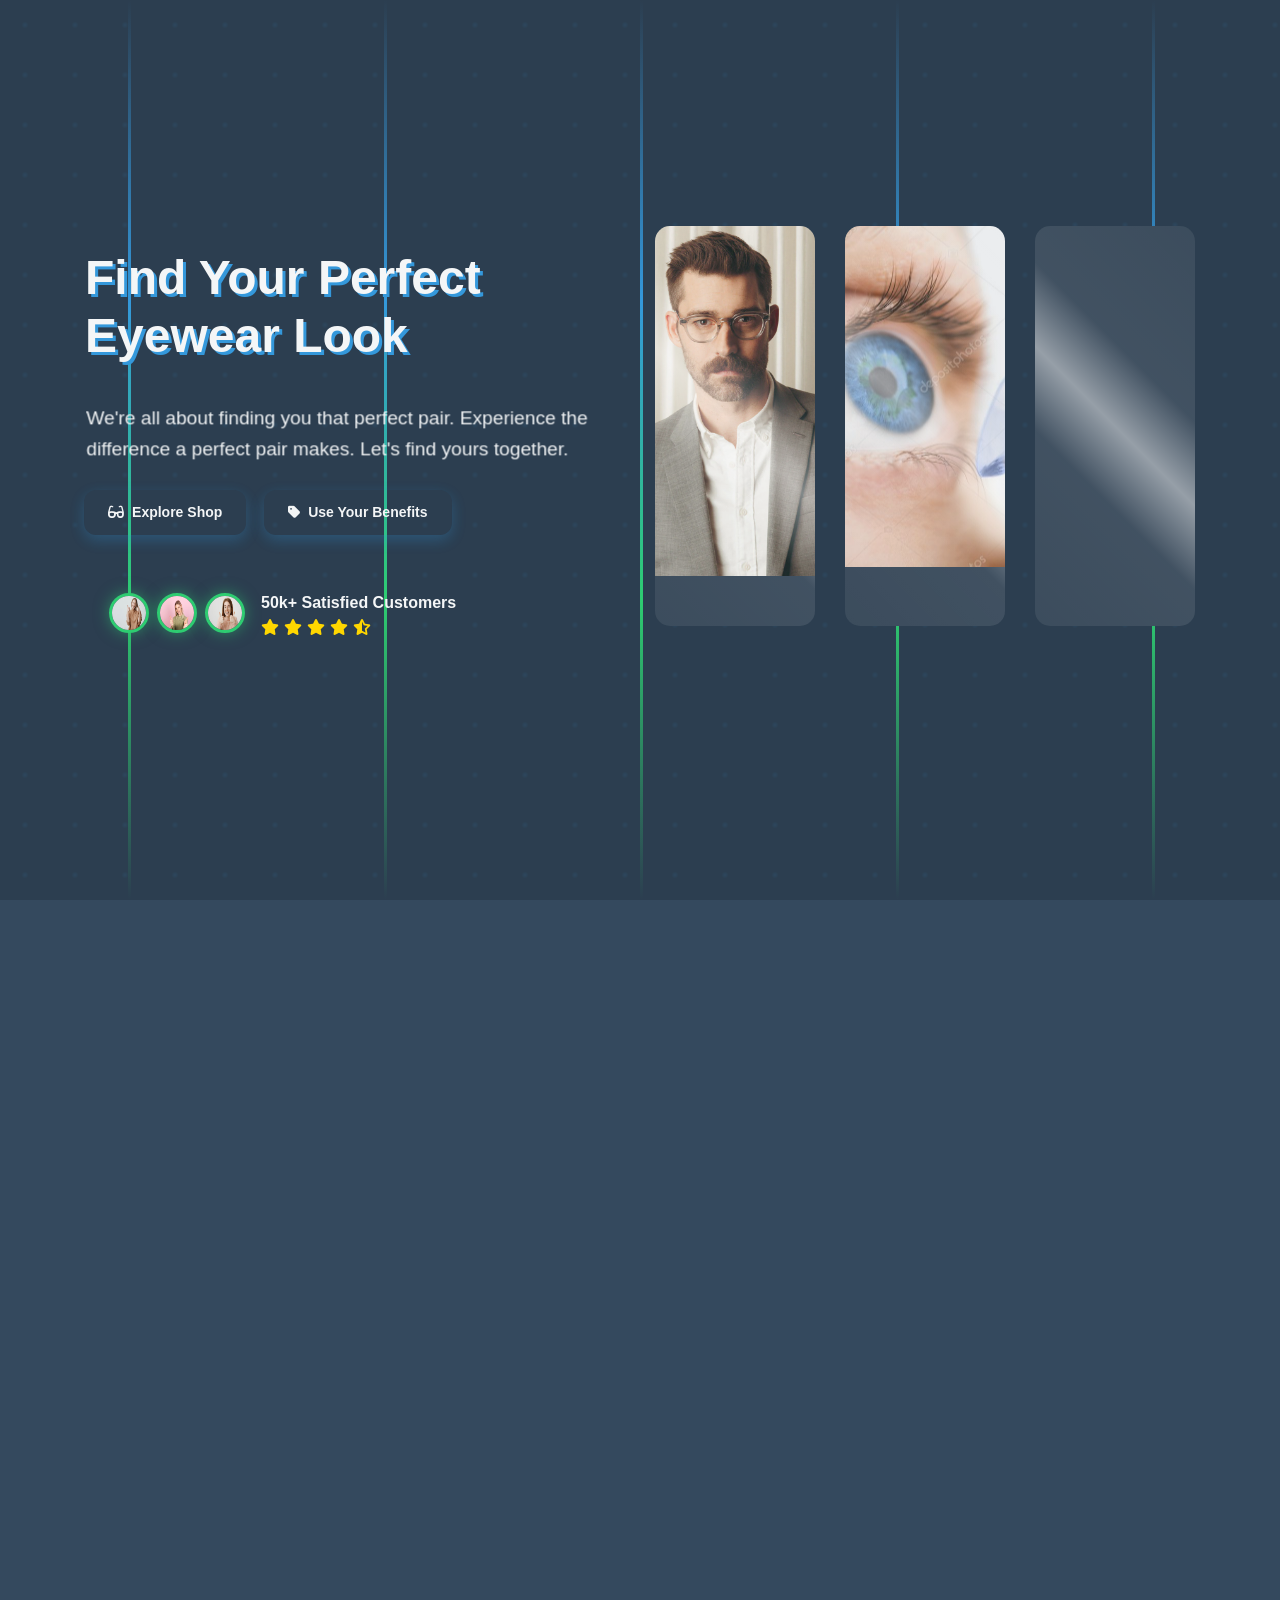
==== index.html @ 1eb746f5 "Final" ====
<!DOCTYPE html>
<html lang="en">

<head>
    <meta charset="UTF-8">
    <meta name="viewport" content="width=device-width, initial-scale=1.0">
    <title>EyeSonic</title>
    <link rel="shortcut icon" href="Images/logo2.png" type="image/x-icon">
    <link rel="stylesheet" href="https://cdn.jsdelivr.net/npm/bootstrap@5.3.3/dist/css/bootstrap.min.css">
    <link rel="stylesheet" href="https://cdnjs.cloudflare.com/ajax/libs/font-awesome/6.7.2/css/all.min.css">
    <link rel="stylesheet" href="https://cdn.jsdelivr.net/npm/bootstrap@4.6.2/dist/css/bootstrap.min.css">
    <link rel="stylesheet" href="https://cdn.jsdelivr.net/npm/locomotive-scroll@3.5.4/dist/locomotive-scroll.css">
    <link rel="stylesheet" href="css/style.css">
</head>

<body>
    <div id="main">

        </nav>
        <div class="modal fade" id="checkoutModal" tabindex="-1" aria-labelledby="checkoutModalLabel"
            aria-hidden="true">
            <div class="modal-dialog">
                <div class="modal-content">
                    <div class="modal-header">
                        <h5 class="modal-title" id="checkoutModalLabel"><span class="text-dark">Are you sure?</span></h5>
                        <button type="button" class="btn-close" data-bs-dismiss="modal" aria-label="Close"></button>
                    </div>
                    <div class="modal-body text-dark">
                        Do you really want to proceed with the checkout?
                    </div>
                    <div class="modal-footer row">
                        <div class="col-1"></div>
                        <button type="button" class="col-3 btn" style="background-color: Green;"
                            id="confirmCheckout">Yes</button>
                        <button type="button" class="col-3 btn" style="background-color: red;"
                            data-bs-dismiss="modal">No</button>
                        <div class="col-1"></div>
                    </div>
                </div>
            </div>
        </div>
        <section class="hero-section">
            <div class="dna-bg">
                <div class="dna-strand"></div>
                <div class="dna-strand"></div>
                <div class="dna-strand"></div>
                <div class="dna-strand"></div>
                <div class="dna-strand"></div>
            </div>

            <div class="container">
                <div class="row align-items-center">
                    <div class="col-lg-6 mb-5 mb-lg-0">
                        <div class="glitch-wrapper">
                            <h1 class="hero-title glitch-text">Find Your Perfect Eyewear Look</h1>
                        </div>
                        <p class="lead mb-4">We're all about finding you that perfect pair. Experience the
                            difference a
                            perfect
                            pair makes. Let's find yours together.</p>

                        <div class="d-flex gap-3 flex-wrap">
                            <a href="#dash">
                                <button class="btn btn-custom">
                                    <i class="fas fa-glasses me-2"></i>Explore Shop
                                </button>
                            </a>
                            <a href="#dash1">
                                <button class="btn btn-custom1">
                                    <i class="fas fa-tag me-2"></i>Use Your Benefits
                                </button>
                            </a>
                        </div>

                        <div class="ratings-box d-inline-flex align-items-center ">
                            <div class="me-3 d-flex">
                                <img src="Images/CUSTOMERS REVIEWs/portrait-fair-haired-beautiful-female-woman-with-broad-smile-thumbs-up_176420-14970.avif"
                                    alt="User" class="rounded-circle me-2 ">
                                <img src="Images/CUSTOMERS REVIEWs/pretty-european-woman-casual-sweater-pink-wall_343596-5835.avif"
                                    alt="User" class="rounded-circle me-2 ">
                                <img src="Images/CUSTOMERS REVIEWs/satisfied-cute-redhead-girl-thumbs-up-approval-like-idea_176420-19224.avif"
                                    alt="User" class="rounded-circle ">
                            </div>
                            <div>
                                <div class="fw-bold mb-1 ">50k+ Satisfied Customers</div>
                                <div class="stars">
                                    <i class="fas fa-star"></i>
                                    <i class="fas fa-star"></i>
                                    <i class="fas fa-star"></i>
                                    <i class="fas fa-star"></i>
                                    <i class="fas fa-star-half-alt"></i>
                                </div>
                            </div>
                        </div>
                    </div>
                    <div class="col-lg-6">
                        <div class="row g-4 justify-content-center">
                            <div class="col-4">
                                <div class="product-card1">
                                    <div class="product-img-wrapper1">
                                        <a href="#dash"><img src="Images/lemtosh-model-pos-1_856x.webp"
                                                alt="Frames"></a>
                                    </div>
                                    <h5 class="text-center py-3 mb-0">FRAMES</h5>
                                </div>
                            </div>

                            <div class="col-4">
                                <div class="product-card1">
                                    <div class="product-img-wrapper1">
                                        <a href="#dash"><img src="Images/LANDING PAGE IMAGES/Image2.jpg"
                                                alt="Lenses"></a>
                                    </div>
                                    <h5 class="text-center py-3 mb-0">CONTACT LENSES</h5>
                                </div>
                            </div>

                            <div class="col-4">
                                <div class="product-card1">
                                    <div class="product-img-wrapper1">
                                        <a href="#dash"><img
                                                src="https://encrypted-tbn0.gstatic.com/Images?q=tbn:ANd9GcQR3dh6HNjRQjs0VPa2V-cBnDp1Fv6EGOSCRUqUsdNX2IdSUh7PROQS_B7lxbO5gcPSybE&usqp=CAU"
                                                alt="More Glasses"></a>
                                    </div>
                                    <h5 class="text-center py-3 mb-0">SUNGLASSES</h5>
                                </div>
                            </div>
                        </div>
                    </div>

                </div>
            </div>
    </div>
    <div class="bottom-box" id="btbox">
        <span>This product has been added to<br> your cart successfully.
            <a href="#hero" id="gtcart">Cart</a></span>
        <button class="close-btn" id="crosbtn">&times;</button>
    </div>
    <div class="bottom-box" id="lbtbox">
        <span>This product has been added to your<br> wishlist successfully.
            <a href="#hero" id="gtlist">List</a></span>
        <button class="close-btn" id="crossbtn">&times;</button>
    </div>
    <div class="green-box" id="gbtbox">
        <span>Proceeding with checkout...</span>
        <button class="close-btn" id="crosssbtn">&times;</button>
    </div>
    </section>
    <section class="brand-cards" id="dash">
        <div class="container text-center">
            <h2>More Glasses</h2>
            <div class="row mt-4">
                <div class="col-12 col-sm-6 col-md-4 mb-4">
                    <p class="framdesc-hover text-uppercase text-light">A frame is a supporting structure that holds
                        or encloses an object, often enhancing its stability and appearance.</p>
                    <div class="product-card h-100 card-effect" id="Frames">
                        <div class="product-image-container">
                            <img src="Images/Bogle_2A.webp" alt="Brand 1"
                                class="product-card-img-top productnumber1">
                        </div>
                        <div class="product-card-body">
                            <h5 class="product-card-title">Frames</h5>
                            <p id="Frame" class="product-btn">More</p>
                        </div>
                    </div>
                </div>
                <div class="col-12 col-sm-6 col-md-4 mb-4">
                    <p class="lensdesc-hover text-uppercase text-light">A contact lens frame refers to the curved
                        design that supports and shapes the lens, ensuring a comfortable fit on the eye.</p>
                    <div class="product-card h-100 card-effect" id="Lenses">
                        <div class="product-image-container">
                            <img src="Images/MORE GLASSES/contact-lens.jpg" alt="Brand 2"
                                class="product-card-img-top productnumber2">
                        </div>
                        <div class="product-card-body">
                            <h5 class="product-card-title">Contact Lenses</h5>
                            <p id="Lense" class="product-btn">More</p>
                        </div>
                    </div>
                </div>
                <div class="col-12 col-sm-6 col-md-4 mb-4">
                    <p class="glassdesc-hover text-uppercase text-light">A sunglasses frame holds tinted lenses,
                        offering protection from sunlight while ensuring comfort and style.</p>
                    <div class="product-card h-100 card-effect" id="Glasses">
                        <div class="product-image-container">
                            <img src="Images/MORE GLASSES/SUNGLASSES.jpg" alt="Brand 3"
                                class="product-card-img-top  productnumber3">
                        </div>
                        <div class="product-card-body">
                            <h5 class="product-card-title">Sunglasses</h5>
                            <p id="Glass" class="product-btn">More</p>
                        </div>
                    </div>
                </div>
            </div>
            <div class="container-fluid">
                <div class="Glasses-Container bg-body-secondary card p-4 brandsinfo" id="brandsinfo">
                    <div class="container text-center">
                        <h2>Explore Our Brands</h2>
                        <div class="row mt-4">
                            <div class="col-12 col-sm-3 col-md-3 mb-4">
                                <div class="card h-100 card-effect">
                                    <div class="image-container">
                                        <img src="Images/Brand-Logos/moscot.gif" alt="Brand 1" class="card-img-top">
                                    </div>
                                    <div class="card-body">
                                        <h5 class="card-title">MOSCOT</h5>
                                        <p class="card-text">Stylish and durable eyewear for every occasion.</p>
                                        <p class="btn btn-primary" id="Moscot-brand">More Info</p>
                                    </div>
                                </div>
                            </div>
                            <div class="col-12 col-sm-3 col-md-3 mb-4">
                                <div class="card h-100 card-effect">
                                    <div class="image-container">
                                        <img src="Images/Brand-Logos/bartonp_1.gif" alt="Brand 2"
                                            class="card-img-top">
                                    </div>
                                    <div class="card-body">
                                        <h5 class="card-title">Barton Perreira</h5>
                                        <p class="card-text">Experience unmatched comfort and elegance.</p>
                                        <p class="btn btn-primary" id="Barton-brand">More Info</p>
                                    </div>
                                </div>
                            </div>
                            <div class="col-12 col-sm-3 col-md-3 mb-4">
                                <div class="card h-100 card-effect">
                                    <div class="image-container">
                                        <img src="Images/Brand-Logos/jacques.gif" alt="Brand 3" class="card-img-top">
                                    </div>
                                    <div class="card-body">
                                        <h5 class="card-title">Jacques Marie Mage</h5>
                                        <p class="card-text">Sophisticated designs for the modern individual.</p>
                                        <p class="btn btn-primary" id="Jacques-brand">More Info</p>
                                    </div>
                                </div>
                            </div>
                            <div class="col-12 col-sm-3 col-md-3 mb-4">
                                <div class="card h-100 card-effect">
                                    <div class="image-container">
                                        <img src="Images/Brand-Logos/ray-ban-logo-2.gif" alt="Brand 4"
                                            class="card-img-top">
                                    </div>
                                    <div class="card-body">
                                        <h5 class="card-title">RAY BAN</h5>
                                        <p class="card-text">A premium brand for ultimate style.</p>
                                        <p class="btn btn-primary" id="RAY-brand">More Info</p>
                                    </div>
                                </div>
                            </div>
                        </div>
                    </div>
                </div>
                <div class="Glasses-Container card p-4 brandsinfo backgroud-changer" id="brandsinfo1">
                    <div class="container text-center">
                        <h2>Explore Our Brands</h2>
                        <div class="row mt-4">
                            <div class="col-12 col-sm-3 col-md-3 mb-4">
                                <div class="card h-100 card-effect">
                                    <div class="image-container">
                                        <img src="Images/Brand-Logos/menicon.gif" alt="Brand 1" class="card-img-top">
                                    </div>
                                    <div class="card-body">
                                        <h5 class="card-title">Menicon</h5>
                                        <p class="card-text">Menicon is the only manufacturer in the world that is
                                            dedicated to all areas of contact lenses-related business</p>
                                        <p class="btn btn-primary" id="Menicon-brand">More Info</p>
                                    </div>
                                </div>
                            </div>
                            <div class="col-12 col-sm-3 col-md-3 mb-4">
                                <div class="card h-100 card-effect">
                                    <div class="image-container">
                                        <img src="Images/Brand-Logos/freshlook.gif" alt="Brand 2"
                                            class="card-img-top">
                                    </div>
                                    <div class="card-body">
                                        <h5 class="card-title">FreshLook</h5>
                                        <p class="card-text">FreshLook One-Day colored contact lenses by Alcon</p>
                                        <p class="btn btn-primary" id="FreshLook-brand">More
                                            Info</p>
                                    </div>
                                </div>
                            </div>
                            <div class="col-12 col-sm-3 col-md-3 mb-4">
                                <div class="card h-100 card-effect">
                                    <div class="image-container">
                                        <img src="Images/Brand-Logos/bellalens.gif" alt="Brand 3"
                                            class="card-img-top">
                                    </div>
                                    <div class="card-body">
                                        <h5 class="card-title">BellaLens</h5>
                                        <p class="card-text">From regular and thin Lens Signature lenses to our top
                                            line of Premium Glass lenses by BellaLens®</p>
                                        <p class="btn btn-primary" id="Persol-brand">More Info</p>
                                    </div>
                                </div>
                            </div>
                            <div class="col-12 col-sm-3 col-md-3 mb-4">
                                <div class="card h-100 card-effect">
                                    <div class="image-container">
                                        <img src="Images/Brand-Logos/acuvue.gif" alt="Brand 4" class="card-img-top">
                                    </div>
                                    <div class="card-body">
                                        <h5 class="card-title">ACUVUE</h5>
                                        <p class="card-text">Designed to help with today's digitally intense
                                            lifestyle</p>
                                        <p class="btn btn-primary" id="ACUVUE-brand">More Info</p>
                                    </div>
                                </div>
                            </div>
                        </div>
                    </div>
                </div>
            </div>
    </section>
    <hr>

    <div class="modal fade" id="eyeModal" tabindex="-1" aria-labelledby="eyeModalLabel" aria-hidden="true">
        <div class="modal-dialog">
            <div class="modal-content">
                <form>
                    <div>
                        <label for="leftEyeSelect" class="form-label" style="color: black;">Left Eye</label>
                        <p style="color: black;">Please select Number for your left eye</p>
                        <select class="form-select" id="leftEyeSelect" aria-label="Select Left Eye Option">
                            <option selected>Select an option...</option>
                            <option value="1">0.00 Plain (Eye)</option>
                            <option value="2">-0.50</option>
                            <option value="3">-0.75</option>
                            <option value="4">-1.00</option>
                            <option value="5">-1.25</option>
                            <option value="6">-1.50</option>
                            <option value="7">-1.75</option>
                            <option value="8">-2.00</option>
                            <option value="9">-2.25</option>
                            <option value="10">-2.50</option>
                            <option value="11">-2.75</option>
                            <option value="12">-3.00</option>
                            <option value="13">-3.25</option>
                            <option value="14">-3.50</option>
                            <option value="15">-3.75</option>
                            <option value="16">-4.00</option>
                            <option value="17">-4.25</option>
                            <option value="18">-4.50</option>
                            <option value="19">-4.75</option>
                            <option value="20">-5.00</option>
                            <option value="21">-5.25</option>
                            <option value="22">-5.50</option>
                            <option value="23">-5.75</option>
                            <option value="24">-6.00</option>
                            <option value="25">-6.50</option>
                            <option value="26">-7.00</option>
                            <option value="27">-7.50</option>
                            <option value="28">-8.00</option>
                        </select>
                    </div>
                    <div>
                        <label for="rightEyeSelect" class="form-label" style="color: black;">Right Eye</label>
                        <p style="color: black;">Please select Number for your right eye</p>
                        <select class="form-select" id="rightEyeSelect" aria-label="Select Right Eye Option">
                            <option selected>Select an option</option>
                            <option value="1">Option 1</option>
                            <option value="2">Option 2</option>
                            <option value="3">Option 3</option>
                        </select>
                    </div>
                </form>
                <button type="button" class="btn btn-secondary" data-bs-dismiss="modal">SAVE</button>
            </div>
        </div>
    </div>
    <!-- ABOUT SECTION -->
    <section id="about-section" class="about-container">
        <div class="hero-section">
            <div class="scanning-effect"></div>
            <div class="background-elements">
                <svg class="floating-element" style="top: 20%; left: 80%;" width="20" height="20">
                    <circle cx="10" cy="10" r="10" fill="#3498db" />
                </svg>
                <svg class="floating-element" style="top: 60%; left: 20%;" width="30" height="30">
                    <rect width="30" height="30" fill="#2ecc71" />
                </svg>
                <svg class="floating-element" style="top: 40%; left: 50%;" width="25" height="25">
                    <polygon points="12.5,0 25,25 0,25" fill="#e74c3c" />
                </svg>
            </div>
            <div class="content-wrapper">
                <h1 class="heading-animated">Eyeonic</h1>
                <div class="main-content">
                    <p>At <span class="emphasized-text">Eyeonic</span>, we're revolutionizing vision care with
                        AI-driven diagnostics and personalized treatments. Experience clarity like never before,
                        tailored to your unique visual needs.</p>
                    <br>
                    <p>Join thousands who've unlocked their visual potential with our team of experts, combining
                        neuroscience and cutting-edge technology to enhance your sight for peak performance.</p>
                </div>
            </div>
            <div class="animated-eye">
                <div class="eye-inner">
                    <div class="eye-center"></div>
                </div>
            </div>
        </div>
    </section>
    <!-- CONTACT PAGE -->
    <section id="contact-section">
        <h1 class="section-header text-uppercase">Contact Us</h1>
        <div class="row form-and-map">
            <div class="col-md-6">
                <div class="custom-modal" id="customValidationModal" style="display: none;">
                    <div class="custom-modal-dialog">
                        <div class="custom-modal-content">
                            <div class="custom-modal-header">
                                <h5 class="custom-modal-title">Validation Message</h5>
                                <button type="button" class="custom-btn-close" aria-label="Close"
                                    onclick="closeCustomModal()">&times;</button>
                            </div>
                            <div class="custom-modal-body">
                                <p id="customModalMessage"></p>
                            </div>
                            <div class="custom-modal-footer">
                                <button type="button" class="custom-btn custom-btn-secondary"
                                    onclick="closeCustomModal()">Close</button>
                            </div>
                        </div>
                    </div>
                </div>

                <form action="#" class="support-form" id="supportForm">
                    <h1 class="form-title h4">FILL THIS</h1>
                    <p class="form-description">Contact Us by fill this form</p>
                    <input type="text" class="form-control mb-3" placeholder="Your Name" id="name">
                    <input type="email" class="form-control mb-3" placeholder="Your Email" id="email">
                    <input type="text" class="form-control mb-3" placeholder="Your Contact" id="contact">
                    <textarea class="form-control mb-3" cols="30" rows="5" placeholder="Your message..."
                        id="message"></textarea>
                    <input type="submit" class="btn btn-primary w-100" value="Send Message">
                </form>
            </div>
            <div class="col-md-6 map-wrapper">
                <div class="map-content">
                    <iframe
                        src="https://www.google.com/maps/embed?pb=!1m18!1m12!1m3!1d3619.6619847566217!2d67.03839717586814!3d24.87539164465899!2m3!1f0!2f0!3f0!3m2!1i1024!2i768!4f13.1!3m3!1m2!1s0x3eb33e5e736977c1%3A0x70ed36c8a6891d3a!2sMazar-e-Quaid-e-Azam!5e0!3m2!1sen!2set!4v1735989294773!5m2!1sen!2set"
                        width="100%" height="370" style="border:0;" allowfullscreen="" loading="lazy"
                        referrerpolicy="no-referrer-when-downgrade"></iframe>
                </div>
            </div>
        </div>
        <div class="row contact-info mt-4 justify-content-center">
            <div class="col-md-3 flip-card">
                <div class="flip-card-inner">
                    <div class="flip-card-front">
                        <i class="fa-solid fa-location-dot info-icon"></i>
                        <h1 class="info-title">Location</h1>
                    </div>
                    <div class="flip-card-back">
                        <p class="info-detail">5.877577, 63.514645
                            Arabian Sea</p>
                    </div>
                </div>
            </div>
            <div class="col-md-3 flip-card">
                <div class="flip-card-inner">
                    <div class="flip-card-front">
                        <i class="fa-solid fa-envelope info-icon"></i>
                        <h1 class="info-title">Email</h1>
                    </div>
                    <div class="flip-card-back">
                        <a href="mailto:info@EyeOnic.com">
                            <p class="info-detail">info@EyeOnic.com</p>
                        </a>
                    </div>
                </div>
            </div>
            <div class="col-md-3 flip-card">
                <div class="flip-card-inner">
                    <div class="flip-card-front">
                        <i class="fa-solid fa-phone info-icon"></i>
                        <h1 class="info-title">Phone</h1>
                    </div>
                    <div class="flip-card-back">
                        <p class="info-detail">+923001234567</p>
                    </div>
                </div>
            </div>
        </div>
    </section>
    <!--TESTINOMIAL PAGE  -->
    <section class="testimonials" id="dash3">
        <div class="container">
            <h2 class="section-title text-center">What Our Customers Say</h2>
            <div class="row">
                <div class="col-md-4 mb-4">
                    <div class="testimonial-box">
                        <p class="testimonial-text">"EyeSonic has transformed how I see the world. Stylish and
                            reliable!"</p>
                        <div class="testimonial-author">Sarah J.</div>
                    </div>
                </div>
                <div class="col-md-4 mb-4">
                    <div class="testimonial-box">
                        <p class="testimonial-text">"Top-notch quality and amazing customer service. Highly
                            recommend!"
                        </p>
                        <div class="testimonial-author">John D.</div>
                    </div>
                </div>
                <div class="col-md-4 mb-4">
                    <div class="testimonial-box">
                        <p class="testimonial-text">"The frames and lenses are both trendy and durable. EyeSonic is
                            my
                            go-to."</p>
                        <div class="testimonial-author">Emily R.</div>
                    </div>
                </div>
            </div>
        </div>
    </section>
    <!-- Why Choose Eyeonic  -->
    <section class="features-section" id="dash1">
        <h1>Why Choose Eyeonic Glasses?</h1>
        <div class="features-grid">
            <div class="feature">
                <div class="feature-icon">
                    <i class="fas fa-lightbulb"></i>
                </div>
                <div class="feature-content">
                    <h2>Filter Blue Lights</h2>
                    <p>Filter Blue Lights provides advanced lenses to reduce eye strain and protect from harmful
                        blue light.</p>
                </div>
            </div>
            <div class="feature">
                <div class="feature-icon">
                    <i class="fas fa-head-side-virus"></i>
                </div>
                <div class="feature-content">
                    <h2>Reduces Headaches</h2>
                    <p>Filter Blue Lights offers lenses that reduce eye strain and headaches while protecting
                        from
                        harmful blue light.</p>
                </div>
            </div>
            <div class="feature">
                <div class="feature-icon">
                    <i class="fas fa-sun"></i>
                </div>
                <div class="feature-content">
                    <h2>UV Protection</h2>
                    <p>Our lenses reduce eye strain, headaches, and provide UV protection while blocking
                        harmful
                        blue light.</p>
                </div>
            </div>
            <div class="feature">
                <div class="feature-icon">
                    <i class="fas fa-eye"></i>
                </div>
                <div class="feature-content">
                    <h2>Relieves Eye Strain</h2>
                    <p>Our lenses relieve eye strain, reduce headaches, and provide UV protection while
                        blocking
                        harmful blue light.</p>
                </div>
            </div>
            <div class="feature">
                <div class="feature-icon">
                    <i class="fas fa-shield-alt"></i>
                </div>
                <div class="feature-content">
                    <h2>Scratch Resistance</h2>
                    <p>Our scratch-resistant lenses relieve eye strain, reduce headaches, and provide UV
                        protection while blocking harmful blue light</p>
                </div>
            </div>
            <div class="feature">
                <div class="feature-icon">
                    <i class="fas fa-eye-dropper"></i>
                </div>
                <div class="feature-content">
                    <h2>Vision Clarity</h2>
                    <p>Our lenses offer enhanced vision clarity, relieve eye strain, reduce headaches, and
                        provide
                        UV protection while blocking harmful blue light.</p>
                </div>
            </div>
        </div>
    </section>
    <!-- FOOTER -->
    <footer class="custom-footer">
        <div class="container">
            <div class="row">
                <div class="col-md-4 footer-col mb-4">
                    <h4 class="footer-title">About Us</h4>
                    <p class="footer-description">We are dedicated to providing innovative solutions and exceptional
                        service to our clients worldwide, setting new standards in technological excellence.</p>
                    <div class="social-icons">
                        <button class="btn"><i class="fab fa-facebook-f"></i></button>
                        <button class="btn"><i class="fab fa-twitter hahaha"></i></button>
                        <button class="btn"><i class="fab fa-linkedin-in"></i></button>
                        <button class="btn"><i class="fab fa-instagram"></i></button>
                    </div>
                </div>

                <div class="col-md-4 footer-col mb-4">
                    <h4 class="footer-title">Quick Links</h4>
                    <ul class="footer-links">
                        <li><a href="#hero">Home</a></li>
                        <li><a href="#about-section">About Us</a></li>
                        <li><a href="#contact-section">Contact Us</a></li>
                        <li><a href="#dash1">Why Choose Us</a></li>
                        <li><a href="#dash3">Testinomial</a></li>
                    </ul>
                </div>

                <div class="col-md-4 footer-col mb-4">
                    <h4 class="footer-title">Contact Info</h4>
                    <div class="footer-contact">
                        <div class="contact-info">
                            <i class="fas fa-map-marker-alt"></i>
                            <span>Aptech North Nazimabad Center</span>
                        </div>
                        <div class="contact-info">
                            <i class="fas fa-phone"></i>
                            <span>+923001234567</span>
                        </div>
                        <div class="contact-info">
                            <i class="fas fa-envelope"></i>
                            <a href="mailto:info@EyeOnic.com">info@EyeOnic.com</a>
                        </div>
                    </div>
                </div>
            </div>
        </div>

        <div class="footer-bottom">
            <div class="container">
                <div class="row">
                    <div class="col-md-12 row">
                        <p class="mb-0 col-10">&copy; 2025 EyeOnic. All rights reserved.</p>
                        <a href="#hero" class="back-to-top col-2">Back To Top</a>
                    </div>
                </div>
            </div>
        </div>
    </footer>
    <script src="Jquery/jquery-3.7.1.min.js"></script>
    <script src="https://code.jquery.com/jquery-3.6.0.min.js"></script>
    <script src="https://cdn.jsdelivr.net/npm/bootstrap@5.3.3/dist/js/bootstrap.bundle.min.js"></script>
    <script src="https://cdn.jsdelivr.net/npm/bootstrap@4.6.2/dist/js/bootstrap.min.js"></script>
    <script src="https://cdnjs.cloudflare.com/ajax/libs/gsap/3.12.5/gsap.min.js"
        integrity="sha512-7eHRwcbYkK4d9g/6tD/mhkf++eoTHwpNM9woBxtPUBWm67zeAfFC+HrdoE2GanKeocly/VxeLvIqwvCdk7qScg=="
        crossorigin="anonymous" referrerpolicy="no-referrer"></script>
    <script src="https://cdnjs.cloudflare.com/ajax/libs/gsap/3.12.5/ScrollTrigger.min.js"
        integrity="sha512-onMTRKJBKz8M1TnqqDuGBlowlH0ohFzMXYRNebz+yOcc5TQr/zAKsthzhuv0hiyUKEiQEQXEynnXCvNTOk50dg=="
        crossorigin="anonymous" referrerpolicy="no-referrer"></script>
    <script src="JavaScript/script.js"></script>
</body>

</html>
---- css/style.css ----
html,
body {
  font-family: "Poppins", sans-serif;
  margin: 0;
  padding: 0;
  background-color: var(--primary-color);
  color: var(--text-color);
  height: 100%;
  overflow-x: hidden;
}
:root {
  --primary-color: #34495e;
  --accent-color: #3498db;
  --secondary-color: #2ecc71;
  --text-color: #f4f6f7;
  --background-color: #2c3e50;
  --light-gray: #f1f1f1;
  --dark-gray: #495057;
  --light-blue: #eff6ff;
  --darker-light-blue: #dbeafe;
  --golden-yellow: #ffd700;
  --blue-border: #bfdbfe;
  --gradient-blue-stop: #2563eb;
}
.dark-theme{
  --primary-color: #1e272e; 
  --accent-color: #3c91e6; 
  --secondary-color: #26de81;
  --text-color: #dcdde1; 
  --background-color: #0f1115; 
  --light-gray: #7f8fa6;
  --dark-gray: #353b48; 
  --light-blue: #5f9eea;
  --darker-light-blue: #4878c7;
  --golden-yellow: #fbc531; 
  --blue-border: #3c91e6; 
  --gradient-blue-stop: #285bc9;
}
/* Scrollbar Styling */
::-webkit-scrollbar {
  width: 10px;
  height: 12px;
}

::-webkit-scrollbar-track {
  background: linear-gradient(135deg, var(--background-color), var(--primary-color));
  border-radius: 7px;
  box-shadow: inset 0 0 10px rgba(0, 0, 0, 0.5);
}

::-webkit-scrollbar-thumb {
  background: linear-gradient(90deg, var(--accent-color), var(--gradient-blue-stop), var(--secondary-color));
  border-radius: 7px;
  box-shadow: 0 4px 6px rgba(0, 0, 0, 0.3), 0 0 10px var(--accent-color);
  border: 2px solid var(--background-color);
  transition: background 0.3s ease, transform 0.2s ease, box-shadow 0.3s ease;
}

::-webkit-scrollbar-thumb:hover {
  background: linear-gradient(90deg, var(--golden-yellow), var(--secondary-color), var(--gradient-blue-stop));
  transform: scale(1.2);
  box-shadow: 0 6px 8px rgba(0, 0, 0, 0.4), 0 0 15px var(--golden-yellow);
}

::-webkit-scrollbar-corner {
  background: linear-gradient(135deg, var(--primary-color), var(--background-color));
}
/* Navigation bar styles */
nav {
  background-color: var(--primary-color);
}

@media (max-width: 220px) {
  nav {
    width: auto;
  }
}
.navbar-nav .nav-link {
  color: var(--text-color);
  position: relative;
  padding-bottom: 5px;
  display: inline-block;
  transition: transform 0.3s ease, color 0.3s ease;
}
.navbar-nav .nav-link::before {
  content: "";
  position: absolute;
  width: 0;
  height: 2px;
  background-color: var(--accent-color);
  bottom: 0;
  left: 50%;
  transform: translateX(0%);
  transition: width 0.3s ease, left 0.2s ease;
}
.navbar-nav .nav-link:hover::before {
  width: 100%;
  left: 0;
}
.navbar-nav .nav-link:hover {
  color: var(--accent-color);
  transform: translateY(-3px);
  transition: transform 0.3s ease-in-out;
}
.navbar-nav .nav-link:active {
  transform: translateY(0);
}
/* Dropdown menu animations for desktop and mobile */
.navbar-nav .dropdown-menu {
  display: block;
  background-color: var(--primary-color);
  color: var(--text-color);
  border: 1px solid var(--accent-color);
  box-shadow: 0 8px 16px rgba(0, 0, 0, 0.2);
  opacity: 0;
  max-height: 0;
  overflow: hidden;
  visibility: hidden;
  transform: translateY(-10px);
  transition: opacity 0.3s ease, max-height 0.3s ease, transform 0.3s ease;
}
.navbar-nav .nav-item.dropdown:hover .dropdown-menu,
.navbar-nav .nav-item.dropdown:focus-within .dropdown-menu {
  opacity: 1;
  max-height: 500px;
  visibility: visible;
  transform: translateY(0);
}
@media (max-width: 992px) {
  .navbar-nav .dropdown-menu {
    position: static;
    max-height: 0;
    visibility: hidden;
    opacity: 0;
    transform: translateY(-10px);
    transition: opacity 0.3s ease, max-height 0.3s ease, transform 0.3s ease;
  }
  .navbar-nav .nav-item.dropdown:hover .dropdown-menu,
  .navbar-nav .nav-item.dropdown:focus-within .dropdown-menu {
    max-height: 500px;
    opacity: 1;
    visibility: visible;
    transform: translateY(0);
  }
}
.dropdown-item {
  color: var(--text-color);
  padding: 10px 15px;
  transition: background-color 0.3s, color 0.3s;
}

.dropdown-item:hover {
  background-color: var(--secondary-color);
  color: #fff;
}

.icon a {
  color: var(--text-color);
  transition: color 0.3s ease;
}

.icon a:hover {
  color: var(--secondary-color);
}

.navbar-collapse {
  background-color: var(--primary-color);
}

.navbar-toggler {
  border-color: var(--accent-color);
}

.navbar-toggler-icon {
  background-color: var(--accent-color);
}
.icon a {
  font-size: 1.5rem;
}
.fa-user:hover {
  transition: all 1s;
  animation: abc 0.8s ease-out;
}
@keyframes abc {
  0% {
    transform: translateX(0);
  }
  25% {
    transform: translateX(-10px);
  }
  50% {
    transform: translateX(10px);
  }
  100% {
    transform: translateX(-10px);
  }
}
/* Media Queries for Navbar  */
@media (max-width: 768px) {
  .icon a {
    font-size: 1.1rem;
  }
}
.fa-gear:hover {
  transition: all 1.4s;
  transform: rotate(360deg);
}
@media (max-width: 240px) {
  .fa-gear,
  .fa-user,
  .fa-cart-shopping {
    position: relative;
    display: flex;
    right: 20px;
    font-size: 1rem;
  }
}
/* LANDING PAGE */
.hero-section {
  background-color: var(--background-color);
  min-height: 100vh;
  position: relative;
  overflow: hidden;
  padding: 4rem 0;
}

.hero-section::before {
  content: '';
  position: absolute;
  width: 200%;
  height: 200%;
  background: 
      radial-gradient(circle at 50% 50%, 
          var(--accent-color) 0%, 
          transparent 10%);
  background-size: 50px 50px;
  opacity: 0.1;
  animation: backgroundShift 20s linear infinite;
}

@keyframes backgroundShift {
  0% { transform: translate(-50%, -50%) rotate(0deg); }
  100% { transform: translate(-50%, -50%) rotate(360deg); }
}
/* DNA animation and background effects */
.dna-bg {
  position: absolute;
  width: 100%;
  height: 100%;
  perspective: 1000px;
}

.dna-strand {
  position: absolute;
  width: 3px;
  height: 100%;
  background: linear-gradient(180deg, 
      transparent,
      var(--accent-color),
      var(--secondary-color),
      transparent
  );
  animation: dnaFloat 12s infinite;
  transform-style: preserve-3d;
}

.dna-strand:nth-child(1) { left: 10%; animation-delay: 0s; }
.dna-strand:nth-child(2) { left: 30%; animation-delay: -2s; }
.dna-strand:nth-child(3) { left: 50%; animation-delay: -4s; }
.dna-strand:nth-child(4) { left: 70%; animation-delay: -6s; }
.dna-strand:nth-child(5) { left: 90%; animation-delay: -8s; }

@keyframes dnaFloat {
  0%, 100% {
      transform: translateY(-100%) rotateX(0deg) rotateY(0deg) scaleY(1);
      opacity: 0;
  }
  25% {
      transform: translateY(-50%) rotateX(90deg) rotateY(45deg) scaleY(1.2);
      opacity: 0.5;
  }
  50% {
      transform: translateY(0%) rotateX(180deg) rotateY(90deg) scaleY(1);
      opacity: 1;
  }
  75% {
      transform: translateY(50%) rotateX(270deg) rotateY(45deg) scaleY(1.2);
      opacity: 0.5;
  }
  100% {
      transform: translateY(100%) rotateX(360deg) rotateY(0deg) scaleY(1);
      opacity: 0;
  }
}

.glitch-wrapper {
  position: relative;
  padding: 2rem 0;
}

.glitch-text {
  color: var(--text-color);
  font-size: 3rem;
  font-weight: 700;
  position: relative;
  text-shadow: 3px 3px 0 var(--accent-color);
}
.lead {
  font-size: 1.2rem;
  line-height: 1.6;
  position: relative;
}
/* Custom button hover effects */
.btn-custom {
  background: var(--gradient-primary);
  color: var(--text-color);
  padding: 1rem 2rem;
  border: none;
  border-radius: 6px;
  font-weight: 600;
  position: relative;
  overflow: hidden;
  transition: all 0.4s ease;
  transform-origin: center;
  box-shadow: 0 5px 15px rgba(52, 152, 219, 0.3);
}
.btn-custom::before {
  content: '';
  position: absolute;
  top: 0;
  left: 0;
  width: 100%;
  height: 100%;
  background: var(--gradient-secondary);
  opacity: 0;
  transition: opacity 0.4s ease;
}

.btn-custom:hover {
  transform: translateY(-3px) scale(1.05);
  box-shadow: 0 8px 25px rgba(52, 152, 219, 0.5);
  transition: all 0.4s ease;
  color: var(--text-color);
}

.btn-custom:hover::before {
  opacity: 1;
}

.btn-custom i {
  position: relative;
  z-index: 1;
  transition: transform 0.4s ease;
}

.btn-custom:hover i {
  transform: rotate(-10deg) scale(1.2);
}
.btn-custom1 {
  background: var(--gradient-primary);
  color: var(--text-color);
  padding: 1rem 2rem;
  border: none;
  font-weight: 600;
  position: relative;
  overflow: hidden;
  transition: all 0.4s ease;
  transform-origin: center;
  box-shadow: 0 5px 15px rgba(52, 152, 219, 0.3);
}
.btn-custom1::before {
  content: '';
  position: absolute;
  top: 0;
  left: 0;
  width: 100%;
  height: 100%;
  background: var(--gradient-secondary);
  opacity: 0;
  transition: opacity 0.4s ease;
}

.btn-custom1:hover {
  transform: translateY(-3px) scale(1.05);
  box-shadow: 0 8px 25px rgba(52, 152, 219, 0.5);
  transition: all 0.4s ease;
  color: var(--text-color);
}

.btn-custom1:hover::before {
  opacity: 1;
}

.btn-custom1 i {
  position: relative;
  z-index: 1;
  transition: transform 0.4s ease;
}

.btn-custom1:hover i {
  transform: rotate(-10deg) scale(1.2);
}

.product-card1 {
  position: relative;
  height: 400px;
  background:var(--background-color);
  border-radius: 15px;
  overflow: hidden;
  transition: all 0.5s cubic-bezier(0.4, 0, 0.2, 1);
  transform-style: preserve-3d;
}

.product-img-wrapper1 {
  position: relative;
  height: 350px;
  overflow: hidden;
}

.product-img-wrapper1 img {
  width: 100%;
  height: 100%;
  object-fit: cover;
  transition: all 0.8s cubic-bezier(0.4, 0, 0.2, 1);
}

.product-card1::before {
  content: '';
  position: absolute;
  top: -100%;
  left: -100%;
  width: 300%;
  height: 300%;
  background: linear-gradient(
      45deg,
      transparent 0%,
      rgba(255, 255, 255, 0.1) 45%,
      rgba(255, 255, 255, 0.5) 50%,
      rgba(255, 255, 255, 0.1) 55%,
      transparent 100%
  );
  z-index: 2;
  transition: transform 1s;
  pointer-events: none;
}

.product-card1:hover::before {
  animation: shine 1.5s infinite;
}

@keyframes shine {
  0% {
      transform: translate(-100%, -100%) rotate(45deg);
  }
  100% {
      transform: translate(100%, 100%) rotate(45deg);
  }
}

.product-card1:hover {
  transform: perspective(1000px) rotateY(10deg) translateY(-5px);
  box-shadow: 
      0 0 20px rgba(0, 0, 0, 0.1),
      inset 0 0 20px rgba(255, 255, 255, 0.5);
}

.product-card1:hover .product-img-wrapper1 img {
  transform: scale(1.11) rotate(-2deg) ;
  filter: brightness(1.1) contrast(1.1);
}

.product-card1 h5 {
  position: absolute;
  left: 100%;
  background: linear-gradient(90deg, var(--secondary-color), var(--text-color));
  -webkit-background-clip: text;
  background-clip: text;
  color: transparent;
  transition: all 0.5s;
  font-size: 0.89rem;
}

.product-card1:hover h5 {
  letter-spacing: 2px;
  text-shadow: 2px 2px 4px rgba(0, 0, 0, 0.2);
  position: relative;
  left: 50%;
  transform: translateX(-50%);
}

.glowing-border {
  position: absolute;
  top: 0;
  left: 0;
  right: 0;
  bottom: 0;
  border-radius: 15px;
  pointer-events: none;
  animation: glow 3s infinite;
}

@keyframes glow {
  0%, 100% {
      box-shadow: 0 0 10px rgba(33, 150, 243, 0.5),
                 0 0 20px rgba(33, 150, 243, 0.3),
  }
  50% {
      box-shadow: 0 0 20px rgba(233, 30, 99, 0.5),
                 0 0 40px rgba(233, 30, 99, 0.3),
                 0 0 60px rgba(233, 30, 99, 0.1);
  }
}

.ratings-box {
  background: var(--gradient-primary);
  padding: 1.5rem;
  border-radius: 15px;
  margin-top: 2rem;
  position: relative;
  overflow: hidden;
  animation: boxFloat 6s ease-in-out infinite;
}

@keyframes boxFloat {
  0%, 100% {
      transform: translateY(0);
  }
  50% {
      transform: translateY(-10px);
      box-shadow: 0 20px 40px rgba(52, 152, 219, 0.5);
  }
}

.rounded-circle {
  width: 40px;
  height: 40px;
  border: 3px solid var(--secondary-color);
  box-shadow: 0 0 15px rgba(46, 204, 113, 0.5);
  transition: all 0.3s ease;
  animation: profilePulse 3s infinite;
}

@keyframes profilePulse {
  0%, 100% {
      transform: scale(1);
      border-color: var(--secondary-color);
  }
  50% {
      transform: scale(1.1);
      border-color: var(--accent-color);
  }
}

.stars {
  display: flex;
  gap: 5px;
}

.stars i {
  color: #ffd700;
  animation: starTwinkle 2s infinite;
}

@keyframes starTwinkle {
  0%, 100% {
      transform: scale(1);
      opacity: 1;
  }
  50% {
      transform: scale(1.2);
      opacity: 0.8;
  }
}

.stars i:nth-child(1) { animation-delay: 0s; }
.stars i:nth-child(2) { animation-delay: 0.4s; }
.stars i:nth-child(3) { animation-delay: 0.8s; }
.stars i:nth-child(4) { animation-delay: 1.2s; }
.stars i:nth-child(5) { animation-delay: 1.6s; }

@media (max-width: 768px) {
  .glitch-text {
      font-size: 2rem;
  }
  
  .product-card {
      margin-bottom: 2rem;
  }
  
  .ratings-box {
      flex-direction: column;
      text-align: center;
  }
}
/* MORE GLASSES CARDS */
.product-card {
  position: relative;
  overflow: hidden;
  border-radius: 10px;
  transition: all 0.3s ease;
  background: var(--background-color);
  box-shadow: 0 4px 12px rgba(0, 0, 0, 0.1);
  cursor: pointer;
  height: 100px;
}

.product-image-container {
  position: relative;
  overflow: hidden;
}
.container h2{
  text-transform: uppercase;
  position: relative;
  top: 15px;

}
.product-card-img-top {
  width: 100%;
  transition: transform 0.3s ease;
  height: 240px;
}

.product-card:hover {
  transform: translateY(-10px);
  box-shadow: 0 12px 24px rgba(0, 0, 0, 0.2);
}

.product-card:hover .product-card-img-top {
  transform: scale(1.1);
}

.product-card-body {
  padding: 20px;
  text-align: center;
  background-color: var(--background-color);
  flex-grow: 1;
}

.product-card-title {
  font-size: 18px;
  color: var(--text-color);
  margin-bottom: 10px;
  text-transform: uppercase;
  font-family: oplique;
}

.product-btn {
  display: inline-block;
  padding: 10px 20px;
  background-color: var(--primary-color);
  color: var(--accent-color);
  border-radius: 25px;
  text-decoration: none;
  transition: all 0.3s ease;
  text-transform: uppercase;
}

.product-btn:hover {
  background-color: var(--accent-color);
  color: var(--text-color);
  transform: scale(1.1);
}

.product-card-effect {
  transition: all 0.3s ease;
}

/* OUR PRODUCT CARDS */
/* Styles for product cards and hover effects */
.card-effect {
  --card-padding: 2rem;
  --transition-base: 0.3s cubic-bezier(0.4, 0, 0.2, 1);
  position: relative;
  background: var(--text-color);
  border-radius: 20px;
  border: 1px solid rgba(255, 255, 255, 0.2);
  backdrop-filter: blur(8px);
  box-shadow: 0 4px 6px -1px rgba(0, 0, 0, 0.08),
    0 2px 4px -2px rgba(0, 0, 0, 0.04);
  transition: transform var(--transition-base),
    box-shadow var(--transition-base);
  overflow: hidden;
}

.card-effect:hover {
  transform: translateY(-8px);
  box-shadow: 0 20px 25px -5px rgba(0, 0, 0, 0.1),
    0 10px 10px -5px rgba(0, 0, 0, 0.04);
}
.image-container {
  position: relative;
  aspect-ratio: 4/3;
  overflow: hidden;
  background: linear-gradient(45deg, #f1f5f9, #f8fafc);
}

.image {
  position: absolute;
  inset: 0;
  width: 100%;
  height: 100%;
  object-fit: cover;
  transition: opacity var(--transition-base),
    transform 0.6s cubic-bezier(0.2, 0.8, 0.2, 1);
}

.image.old {
  opacity: 1;
}

.image.new {
  opacity: 0;
}

.image-container:hover .image.old {
  opacity: 0;
}

.image-container:hover .image.new {
  opacity: 1;
  transform: scale(1.05);
}
.card-body {
  padding: var(--card-padding);
}

.row {
  display: flex;
  align-items: center;
  justify-content: space-between;
  margin-bottom: 1.5rem;
}

.card-title {
  font-size: 1.25rem;
  font-weight: 700;
  color: var(--primary-color);
  text-align: center;
}

.card-price {
  font-size: 1.5rem;
  font-weight: 700;
  color: var(--accent-color);
  margin: 1.5rem 0;
  padding-left: 1rem;
  position: relative;
}

.card-price::before {
  content: "";
  position: absolute;
  left: 0;
  top: 50%;
  transform: translateY(-50%);
  width: 4px;
  height: 32px;
  background: linear-gradient(
    to bottom,
    var(--accent-color),
    var(--primary-color)
  );
  border-radius: 0 4px 4px 0;
}

.btn {
  display: inline-flex;
  align-items: center;
  justify-content: center;
  padding: 0.75rem 1.5rem;
  border-radius: 12px;
  font-size: 0.875rem;
  font-weight: 600;
  transition: all var(--transition-base);
}

.heart {
  padding: 0.75rem;
  color: var(--primary-color);
  background: transparent;
}

.heart:hover {
  color: var(--accent-color);
  background-color: #fef2f2;
  transform: scale(1.1);
}

.Read-more-btn {
  color: var(--accent-color);
  background-color: #eff6ff;
  border: 1px solid #bfdbfe;
}

.Read-more-btn:hover {
  background-color: #dbeafe;
  transform: translateY(-2px);
}

.buy-now-btn {
  color: white;
  background: linear-gradient(135deg, var(--accent-color), #2563eb);
  box-shadow: 0 2px 4px rgba(37, 99, 235, 0.2);
}

.buy-now-btn:hover {
  background: linear-gradient(135deg, #2563eb, var(--primary-color));
  transform: translateY(-2px);
  box-shadow: 0 4px 12px rgba(37, 99, 235, 0.3);
}

.fav-icons-for-products {
  width: 32px;
  height: 32px;
  border-radius: 50%;
  transition: transform var(--transition-base);
}

.fav-icons-for-products:hover {
  transform: scale(1.15) rotate(5deg);
}

@media (min-width: 576px) {
  .col-sm-6 {
    flex: 0 0 50%;
    max-width: 50%;
  }
}

@media (min-width: 768px) {
  .col-md-4 {
    flex: 0 0 33.333%;
    max-width: 33.333%;
  }
}
/* ABOUT SECTION*/
.hero-section {
  width: 100%;
  min-height: 100vh;
  display: flex;
  align-items: center;
  position: relative;
}

.animated-eye {
  position: absolute;
  width: 300px;
  height: 300px;
  border: 2px solid var(--accent-color);
  border-radius: 50%;
  right: 10%;
  animation: pulse 4s infinite;
  display: flex;
  align-items: center;
  justify-content: center;
}

.eye-inner {
  width: 150px;
  height: 150px;
  background: radial-gradient(
    circle,
    var(--accent-color),
    var(--primary-color)
  );
  border-radius: 50%;
  position: relative;
  animation: sca 8s infinite;
}

.eye-center {
  width: 60px;
  height: 60px;
  background: var(--background-color);
  border-radius: 50%;
  position: absolute;
  top: 50%;
  left: 50%;
  transform: translate(-50%, -50%);
}

.content-wrapper {
  padding: 5rem;
  max-width: 600px;
  position: relative;
  z-index: 1;
}

.heading-animated {
  font-size: 4rem;
  font-weight: bold;
  margin-bottom: 2rem;
  position: relative;
  animation: glitch 5s infinite;
  text-transform: uppercase;
  color: var(--accent-color);
}

.main-content {
  font-size: 1.2rem;
  line-height: 1.8;
  position: relative;
  padding-left: 2rem;
  border-left: 3px solid var(--accent-color);
  margin-left: 1rem;
}

.emphasized-text {
  color: var(--secondary-color);
  font-weight: bold;
}

.background-elements {
  position: absolute;
  width: 100%;
  height: 100%;
  pointer-events: none;
  overflow: hidden;
}

.floating-element {
  position: absolute;
  opacity: 0.1;
  animation: float 20s infinite linear;
}

.scanning-effect {
  position: absolute;
  width: 100%;
  height: 2px;
  background: linear-gradient(
    to right,
    transparent,
    var(--accent-color),
    transparent
  );
  animation: scan-line 3s infinite;
}
@keyframes pulse {
  0%,
  100% {
    transform: scale(1);
    border-color: var(--accent-color);
  }
  50% {
    transform: scale(1.1);
    border-color: var(--secondary-color);
  }
}

@keyframes scan {
  0%,
  100% {
    transform: translateX(0) translateY(0);
  }
  25% {
    transform: translateX(10px) translateY(10px);
  }
  50% {
    transform: translateX(-10px) translateY(-10px);
  }
  75% {
    transform: translateX(-10px) translateY(10px);
  }
}

@keyframes glitch {
  0% {
    transform: skew(0deg);
  }
  2% {
    transform: skew(2deg);
    filter: hue-rotate(0deg);
  }
  4% {
    transform: skew(-2deg);
    filter: hue-rotate(90deg);
  }
  6% {
    transform: skew(0deg);
    filter: hue-rotate(0deg);
  }
}

@keyframes float {
  0% {
    transform: rotate(0deg) translateY(0) translateX(0);
    opacity: 0.1;
  }
  50% {
    opacity: 0.3;
    transform: rotate(180deg) translateY(-50vh) translateX(50vw);
  }
  100% {
    transform: rotate(360deg) translateY(-100vh) translateX(100vw);
    opacity: 0.1;
  }
}

@keyframes scan-line {
  0% {
    top: 0%;
  }
  50% {
    top: 100%;
  }
  51% {
    top: 100%;
  }
  100% {
    top: 0%;
  }
}
@keyframes content-fade-in {
  from {
    opacity: 0;
    transform: translateY(20px);
  }
  to {
    opacity: 1;
    transform: translateY(0);
  }
}
@media (max-width: 968px) {
  .animated-eye {
    width: 200px;
    height: 200px;
    right: 5%;
  }

  .eye-inner {
    width: 100px;
    height: 100px;
  }

  .eye-center {
    width: 40px;
    height: 40px;
  }

  .content-wrapper {
    padding: 2rem;
  }

  .heading-animated {
    font-size: 2.5rem;
  }
}

@media (max-width: 768px) {
  .hero-section {
    flex-direction: column;
    padding: 2rem;
  }

  .animated-eye {
    position: relative;
    right: auto;
    margin: 2rem auto;
  }

  .content-wrapper {
    padding: 1rem;
  }
}
/* CONTACT SECTION */
#contact-section {
  padding: 50px 20px;
  background-color: var(--primary-color);
  color: var(--text-color);
}
.section-header {
  color: var(--accent-color);
  font-weight: bold;
  text-align: center;
  font-size: 4rem;
  text-transform: uppercase;
  text-shadow: 2px 2px 4px rgba(0, 0, 0, 0.5);
}
.support-form {
  background: var(--primary-color);
  border: 1px solid var(--accent-color);
  border-radius: 8px;
  padding: 20px;
  box-shadow: 0 4px 8px rgba(0, 0, 0, 0.2);
}
.form-title {
  color: var(--text-color);
  margin-bottom: 10px;
}
.form-description {
  color: var(--text-color);
  margin-bottom: 20px;
}
.form-control {
  background: var(--background-color);
  color: var(--text-color);
  border: 1px solid var(--accent-color);
  border-radius: 5px;
}
.form-control::placeholder {
  color: var(--text-color);
  opacity: 0.7;
}
.btn-primary {
  background-color: var(--secondary-color);
  border: none;
  color: var(--text-color);
  font-weight: bold;
  transition: background-color 0.3s ease;
}
.btn-primary:hover {
  background-color: var(--accent-color);
}
.map-wrapper {
  margin-top: 30px;
}
.map-content iframe {
  border-radius: 8px;
  border: 2px solid var(--accent-color);
}
.contact-info {
  display: flex;
  flex-wrap: wrap;
  gap: 20px;
  justify-content: center;
  margin-top: 20px;
}
.flip-card {
  perspective: 1200px;
  margin-bottom: 20px;
  width: 220px;
  height: 220px;
}
.flip-card-inner {
  position: relative;
  width: 100%;
  height: 100%;
  transform-style: preserve-3d;
  transition: transform 0.6s ease-in-out;
  border-radius: 12px;
}
.flip-card:hover .flip-card-inner {
  transform: rotateY(180deg);
}
.flip-card-front,
.flip-card-back {
  position: absolute;
  width: 100%;
  height: 100%;
  backface-visibility: hidden;
  display: flex;
  align-items: center;
  justify-content: center;
  flex-direction: column;
  border-radius: 12px;
  box-shadow: 0 6px 12px rgba(0, 0, 0, 0.25);
}
.flip-card-front {
  background: linear-gradient(
    145deg,
    var(--primary-color),
    var(--accent-color)
  );
  color: var(--text-color);
  padding: 15px;
}
.flip-card-back {
  background: linear-gradient(
    150deg,
    var(--background-color),
    var(--secondary-color)
  );
  color: var(--text-color);
  transform: rotateY(180deg);
  padding: 5px;
  text-transform: uppercase;
}
.info-icon {
  font-size: 50px;
  margin-bottom: 15px;
  color: var(--text-color);
}
.info-title {
  font-size: 1.3rem;
  font-weight: bold;
  text-align: center;
  margin-bottom: 10px;
}
.info-detail {
  font-size: 0.95rem;
  text-align: center;
  padding: 5px;
  word-wrap: break-word;
  overflow-wrap: break-word;
  word-break: break-word;
}
@media (max-width: 768px) {
  .flip-card {
    width: 180px;
    height: 180px;
  }

  .info-icon {
    font-size: 40px;
  }

  .info-title {
    font-size: 1.1rem;
  }

  .info-detail {
    font-size: 0.85rem;
  }
}
.custom-modal {
  position: fixed;
  top: 0;
  left: 0;
  width: 100%;
  height: 100%;
  display: flex;
  justify-content: center;
  align-items: center;
  background: rgba(0, 0, 0, 0.7);
  z-index: 1050;
}

.custom-modal-dialog {
  width: 400px;
  background: linear-gradient(145deg, #ffffff, #f1f1f1);
  border-radius: 12px;
  overflow: hidden;
  animation: customSlideIn 0.4s ease-out;
}
.custom-modal-header {
  display: flex;
  justify-content: space-between;
  align-items: center;
  padding: 20px;
  background-color: #007bff;
  color: #fff;
  font-weight: bold;
}

.custom-modal-title {
  margin: 0;
  font-size: 18px;
}

.custom-btn-close {
  background: none;
  border: none;
  font-size: 24px;
  color: #fff;
  cursor: pointer;
  transition: color 0.3s ease;
}

.custom-btn-close:hover {
  color: #ffdddd;
}
.custom-modal-body {
  padding: 20px;
  font-size: 16px;
  color: #333;
  text-align: center;
  font-family: 'Arial', sans-serif;
}
.custom-modal-footer {
  padding: 16px;
  text-align: center;
  background-color: #f9f9f9;
  border-top: 1px solid #ddd;
}
.custom-btn {
  padding: 10px 20px;
  border: none;
  border-radius: 8px;
  font-size: 14px;
  cursor: pointer;
  transition: background-color 0.3s ease, transform 0.2s ease;
}

.custom-btn-secondary {
  background-color: #007bff;
  color: #fff;
}

.custom-btn-secondary:hover {
  background-color: #0056b3;
  transform: scale(1.05);
}
@keyframes customSlideIn {
  from {
    transform: translateY(-50px);
    opacity: 0;
  }
  to {
    transform: translateY(0);
    opacity: 1;
  }
}
/* TESTINOMIAL SECTION */
.testimonials {
  background-color: var(--background-color);
  padding: 5rem 0;
  color: var(--text-color);
}

.section-title {
  color: var(--text-color);
  font-size: 2.5rem;
  margin-bottom: 3rem;
  position: relative;
  display: inline-block;
}

.section-title::after {
  content: '';
  position: absolute;
  bottom: -10px;
  left: 50%;
  transform: translateX(-50%);
  width: 80px;
  height: 4px;
  background: var(--accent-color);
  border-radius: 2px;
}

.testimonial-box {
  background: var(--primary-color);
  border-radius: 15px;
  padding: 2rem;
  margin: 1rem;
  transition: transform 0.3s ease, box-shadow 0.3s ease;
  height: 100%;
  position: relative;
  overflow: hidden;
}

.testimonial-box::before {
  content: '"';
  position: absolute;
  top: 10px;
  left: 20px;
  font-size: 5rem;
  color: var(--accent-color);
  opacity: 0.1;
  font-family: Georgia, serif;
}

.testimonial-box:hover {
  transform: translateY(-10px);
}

.testimonial-text {
  font-size: 1.1rem;
  line-height: 1.6;
  margin-bottom: 1.5rem;
  position: relative;
  z-index: 1;
}

.testimonial-author {
  color: var(--secondary-color);
  font-weight: 600;
  font-size: 1.1rem;
  display: inline-block;
  position: relative;
  padding-left: 20px;
}

.testimonial-author::before {
  content: '';
  position: absolute;
  left: 0;
  top: 50%;
  width: 15px;
  height: 2px;
  background: var(--secondary-color);
  transform: translateY(-50%);
}
/* Why Choose Section */
.features-section {
  text-align: center;
  padding: 2rem 1rem;
}

.features-section h1 {
  font-size: 2rem;
  font-weight: 700;
  color: var(--accent-color);
  margin-bottom: 2rem;
}

.features-grid {
  display: grid;
  grid-template-columns: 1fr 1fr;
  gap: 2rem;
  max-width: 1200px;
  margin: 0 auto;
  align-items: start;
}

.feature {
  display: flex;
  gap: 1rem;
  align-items: flex-start;
}

.feature-icon {
  width: 60px;
  height: 60px;
  background-color: var(--background-color);
  border-radius: 50%;
  display: flex;
  justify-content: center;
  align-items: center;
  font-size: 1.5rem;
  color: var(--accent-color);
  transition: transform 0.3s ease, background-color 0.3s ease;
}
.feature:hover {
  transition: all 0.4s ease;
  transform: translateY(-5px);
}

.feature-icon:hover {
  transform: scale(1.2);
  background-color: var(--hover-color);
  color: var(--background-color);
}
.feature-content {
  text-align: left;
}

.feature-content h2 {
  font-size: 1.2rem;
  color: var(--accent-color);
  margin: 0 0 0.5rem;
}

.feature-content p {
  font-size: 0.95rem;
  color: var(--text-color);
  line-height: 1.5;
}
@media (max-width: 768px) {
  .features-grid {
    grid-template-columns: 1fr;
  }

  .feature {
    flex-direction: column;
    align-items: center;
    text-align: center;
  }

  .feature-icon {
    margin-bottom: 1rem;
  }

  .feature-content {
    text-align: center;
  }
}
/* FOOTER */
.custom-footer {
  background: linear-gradient(145deg, var(--background-color), var(--primary-color));
  color: var(--text-color);
  padding: 70px 0 30px;
  position: relative;
  overflow: hidden;
  height: 470px;
}

.custom-footer::before {
  content: '';
  position: absolute;
  top: 0;
  left: 0;
  right: 0;
  height: 4px;
  background: linear-gradient(90deg, var(--accent-color), var(--secondary-color));
}

.footer-title {
  color: var(--secondary-color);
  font-weight: 600;
  margin-bottom: 25px;
  position: relative;
  padding-bottom: 10px;
}

.footer-title::after {
  content: '';
  position: absolute;
  left: 0;
  bottom: 0;
  width: 30px;
  height: 3px;
  background: var(--accent-color);
  transition: width 0.3s ease-in;
}

.footer-col:hover .footer-title::after {
  width: 60px;
}

.footer-links {
  list-style: none;
  padding: 0;
  margin: 0;
}

.footer-links li {
  margin-bottom: 15px;
  transition: transform 0.3s ease;
}

.footer-links li:hover {
  transform: translateX(8px);
}

.footer-links a {
  color: var(--text-color);
  text-decoration: none;
  transition: color 0.3s ease;
  position: relative;
  padding-left: 15px;
}

.footer-links a::before {
  content: '→';
  position: absolute;
  left: 0;
  opacity: 0;
  transition: opacity 0.3s ease, transform 0.3s ease;
  transform: translateX(-10px);
}

.footer-links a:hover {
  color: var(--secondary-color);
}

.footer-links a:hover::before {
  opacity: 1;
  transform: translateX(0);
}
/* Footer section with social icons and links */
.social-icons .btn {
  width: 40px;
  height: 40px;
  border-radius: 50%;
  padding: 0;
  line-height: 40px;
  text-align: center;
  margin-right: 10px;
  background-color: rgba(255, 255, 255, 0.1);
  border: none;
  transition: all 0.3s ease;
}

.social-icons .btn:hover {
  background-color: var(--accent-color);
  transform: translateY(-5px);
  box-shadow: 0 5px 15px rgba(52, 152, 219, 0.3);
}

.footer-contact {
  background: rgba(255, 255, 255, 0.05);
  padding: 20px;
  border-radius: 10px;
  backdrop-filter: blur(10px);
}

.footer-description {
  line-height: 1.8;
  margin-bottom: 25px;
  opacity: 0.9;
}

.contact-info {
  display: flex;
  align-items: center;
}

.contact-info i {
  color: var(--accent-color);
}

.footer-bottom {
  background: rgba(0, 0, 0, 0.2);
  padding: 20px 0;
  margin-top: 50px;
   background-color: #2c3e50;
  padding: 20px 0;
  position: relative;
  overflow: hidden;
  border-top: 1px solid transparent;
  border-image: linear-gradient(90deg, var(--accent-color), var(--secondary-color)) 1;
}
.footer-bottom::before {
  content: "";
  position: absolute;
  bottom: 0;
  left: 0;
  width: 100%;
  height: 4px;
  background: linear-gradient(90deg, var(--accent-color), var(--secondary-color), var(--secondary-color));
  animation: gradientMove 5s linear infinite;
}
.back-to-top {
  color: var(--secondary-color);
  font-weight: bold;
  text-transform: uppercase;
  text-decoration: none;
  transition: color 0.3s ease, transform 0.3s ease;
}
.back-to-top:hover {
  color: var(--accent-color);
  transform: translateY(-3px);
  text-decoration: none;
}
.footer-bottom .col-md-12 p{
  position: relative;
  left: 8%;
  text-transform: uppercase;
  text-align: center;
  animation: abcd 4s ease infinite;
}

@keyframes abcd {
  0% {
    color: var(--secondary-color);
    transform: translateY(0);
  }
  25% {
    color: var(--accent-color);
    transform: translateY(-3px);
  }
  50% {
    color: var(--secondary-color);
    transform: translateY(3px);
  }
  75%{
    color: var(--accent-color);
    transform: translateY(-3px);
  }
  100% {
    color: var(--secondary-color);
    transform: translateY(0);
  }
}

@media (max-width: 768px) {
  .footer-col {
      margin-bottom: 30px;
  }
  .footer-title::after {
      left: 50%;
      transform: translateX(-50%);
  }
  .custom-footer {
      text-align: center;
  }
  .contact-info {
      justify-content: center;
  }
  .footer-links li:hover {
      transform: translateX(0);
  }
}
.resoo{
  width: 50px;
  height: 60px;
}
.numbertext {
  position: absolute;
  top: 0;
  left: 0;
  font-size: 12px;
  border-radius: 50px;
  width: 15px;
  text-align: center;
  background-color: red;
  color: rgb(255, 255, 255);
}
.bottom-box {
  position: fixed; 
  bottom: 20px;
  left: 0;
  transform: translateX(-50%);
  width: auto; 
  max-width: 90%;
  background-color: yellow;
  color: black;
  padding: 15px 20px;
  border-radius: 10px;
  box-shadow: 0 4px 10px rgba(0, 0, 0, 0.2);
  z-index: 9999; 
  display: flex; 
  align-items: center; 
  justify-content: space-between;
  font-family: Arial, sans-serif;
  font-size: 14px;
  line-height: 1.5;
}
.green-box {
  position: fixed; 
  bottom: 20px;
  left: 0;
  transform: translateX(-50%);
  width: auto; 
  max-width: 90%;
  background-color: green;
  color: #fff;
  padding: 15px 20px;
  border-radius: 10px;
  box-shadow: 0 4px 10px rgba(0, 0, 0, 0.2);
  z-index: 9999; 
  display: flex; 
  align-items: center; 
  justify-content: space-between;
  font-family: Arial, sans-serif;
  font-size: 14px;
  line-height: 1.5;
}
.close-btn {
  background: transparent;
  border: none;
  color: #fff;
  font-size: 18px;
  cursor: pointer;
  margin-left: 10px;
  padding: 0;
  line-height: 1;
  transition: color 0.3s ease;
}

.close-btn:hover {
  color: #ffcccc;
}
#btbox{
  display: none;
}
#lbtbox{
  display: none;
}
#gbtbox{
  display: none;
}
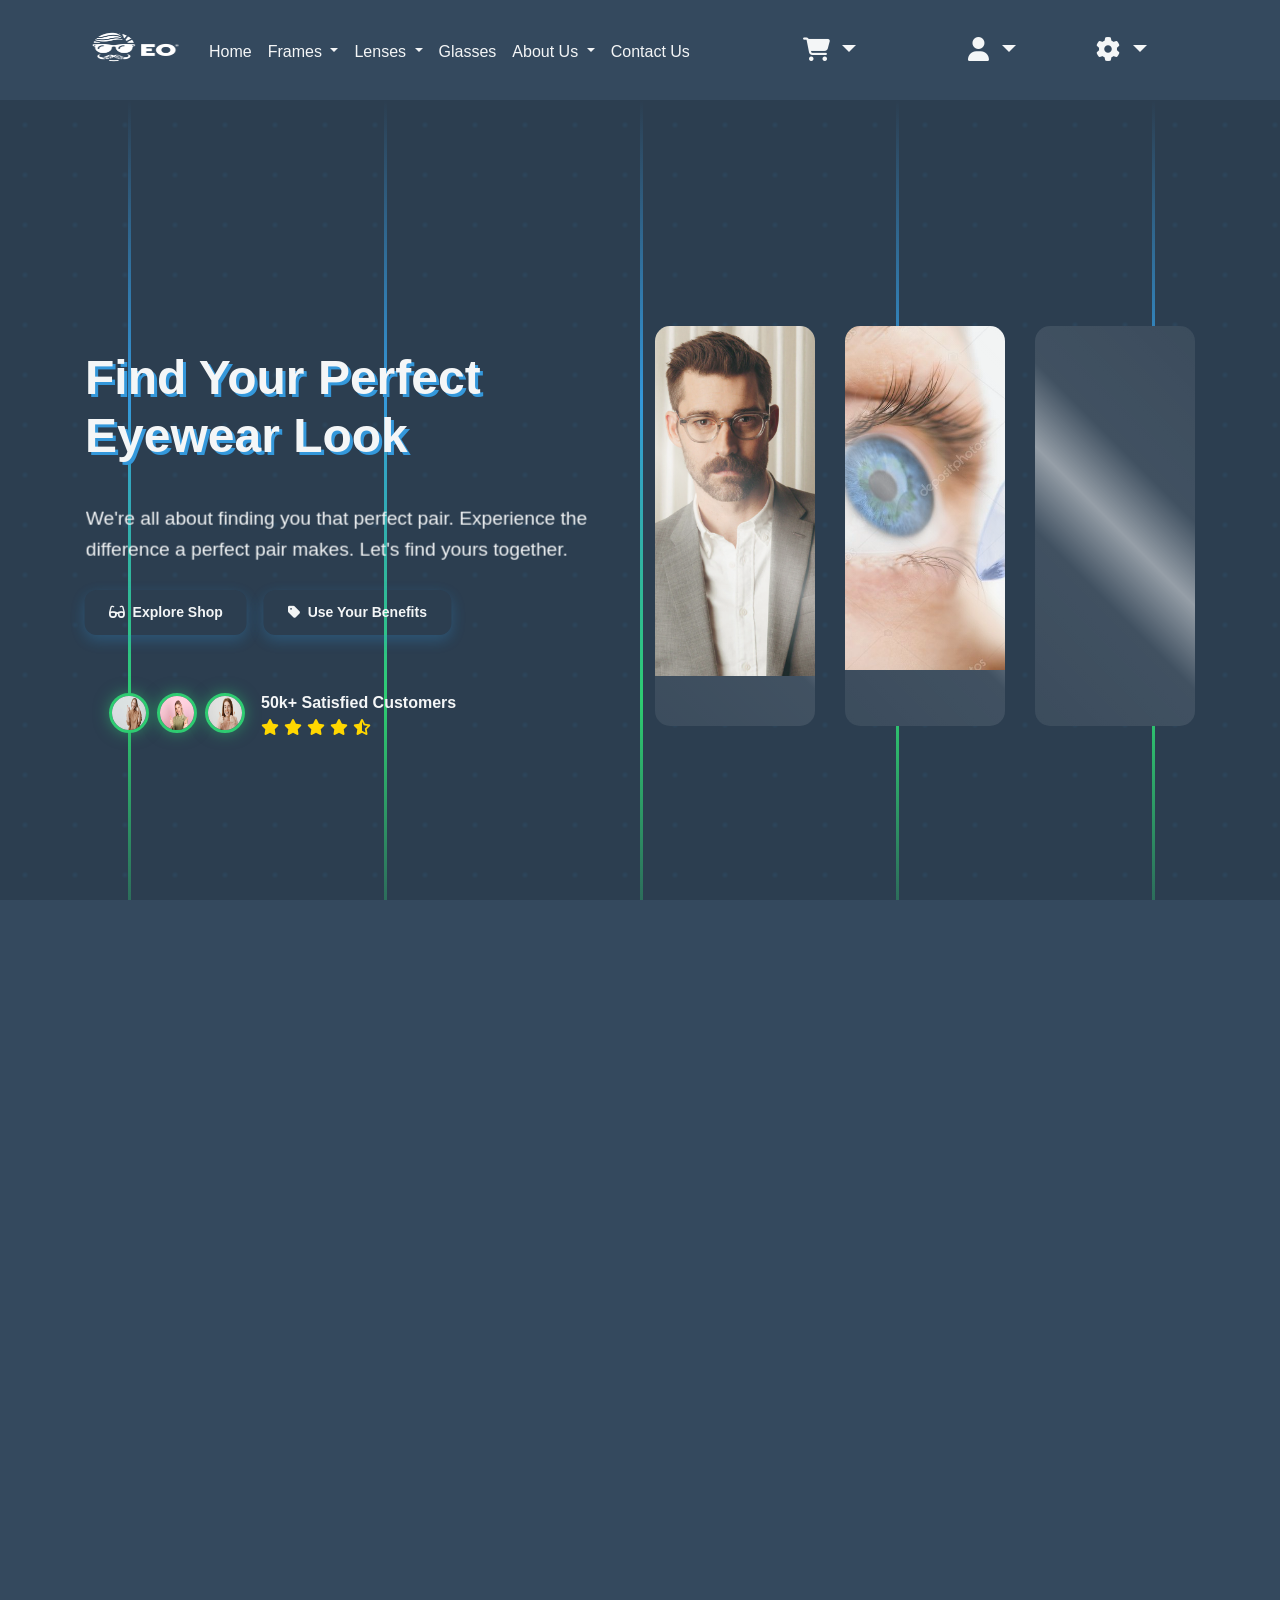
==== commit b3bdea0e: "Final" ====
--- a/index.html
+++ b/index.html
@@ -5,17 +5,616 @@
     <meta charset="UTF-8">
     <meta name="viewport" content="width=device-width, initial-scale=1.0">
     <title>EyeSonic</title>
-    <link rel="shortcut icon" href="Images/logo2.png" type="image/x-icon">
+    <link rel="shortcut icon" href="../Images/logo2.png" type="image/x-icon">
     <link rel="stylesheet" href="https://cdn.jsdelivr.net/npm/bootstrap@5.3.3/dist/css/bootstrap.min.css">
     <link rel="stylesheet" href="https://cdnjs.cloudflare.com/ajax/libs/font-awesome/6.7.2/css/all.min.css">
     <link rel="stylesheet" href="https://cdn.jsdelivr.net/npm/bootstrap@4.6.2/dist/css/bootstrap.min.css">
     <link rel="stylesheet" href="https://cdn.jsdelivr.net/npm/locomotive-scroll@3.5.4/dist/locomotive-scroll.css">
-    <link rel="stylesheet" href="css/style.css">
+    <link rel="stylesheet" href="../css/style.css">
 </head>
 
 <body>
     <div id="main">
-
+        <nav class="navbar navbar-expand-lg" id="hero">
+            <div class="container">
+                <button class="navbar-toggler" type="button" data-bs-toggle="collapse"
+                    data-bs-target="#navbarSupportedContent" aria-controls="navbarSupportedContent"
+                    aria-expanded="false" aria-label="Toggle navigation">
+                    <span class="navbar-toggler-icon"></span>
+                </button>
+                <div class="collapse navbar-collapse" id="navbarSupportedContent">
+                    <a class="navbar-brand" href="#hero"><img src="../Images/1-removebg-preview (1).png" style="color: wheat;" width="100px"
+                            height="60px" alt="Logo"></a>
+                    <ul class="navbar-nav me-auto mb-2 mb-lg-0">
+                        <li class="nav-item">
+                            <a class="nav-link" href="#hero">Home</a>
+                        </li>
+                        <li class="nav-item dropdown">
+                            <a class="nav-link dropdown-toggle" href="#Frames" role="button" aria-expanded="false">
+                                Frames
+                            </a>
+                            <ul class="dropdown-menu">
+                                <li><a class="dropdown-item" href="#Frames" id="f1">Moscot</a></li>
+                                <li><a class="dropdown-item" href="#Frames" id="f2">Barton Perreira</a></li>
+                                <li><a class="dropdown-item" href="#Frames" id="f3">Jacques Marie Mage</a></li>
+                                <li><a class="dropdown-item" href="#Frames" id="f4">Ray Ban</a></li>
+                            </ul>
+                        </li>
+                        <li class="nav-item dropdown">
+                            <a class="nav-link dropdown-toggle" href="#Lenses" role="button" aria-expanded="false">
+                                Lenses
+                            </a>
+                            <ul class="dropdown-menu">
+                                <li><a class="dropdown-item" href="#Lenses" id="l1">Menicon</a></li>
+                                <li><a class="dropdown-item" href="#Lenses" id="l2">FreshLook</a></li>
+                                <li><a class="dropdown-item" href="#Lenses" id="l3">BellaLens</a></li>
+                                <li><a class="dropdown-item" href="#Lenses" id="l4">Acuvue</a></li>
+                            </ul>
+                        </li>
+                        <li class="nav-item">
+                            <a class="nav-link" href="#Glasses">Glasses</a>
+                        </li>
+                        <li class="nav-item dropdown">
+                            <a class="nav-link dropdown-toggle" href="#about-section" role="button"
+                                aria-expanded="false">
+                                About Us
+                            </a>
+                            <ul class="dropdown-menu">
+                                <li><a class="dropdown-item" href="#contact-section">Location</a></li>
+                                <li>
+                                    <hr class="dropdown-divider">
+                                </li>
+                                <li><a class="dropdown-item" href="#Glasses">Store</a></li>
+                            </ul>
+                        </li>
+                        <li class="nav-item">
+                            <a class="nav-link" href="#contact-section">Contact Us</a>
+                        </li>
+                    </ul>
+                    <ul class="list-unstyled d-flex ms-auto me-2">
+                        <li class="nav-item dropdown icon mx-4 mt-3">
+                            <a class="nav-link dropdown-toggle" href="#" role="button" data-bs-toggle="dropdown"
+                                aria-expanded="false">
+                                <span class="numbertext"></span>
+                                <i class="fa-solid fa-cart-shopping"></i>
+                            </a>
+                            <ul class="dropdown-menu" id="cart">
+                                <div class="row text-center top-text">
+                                    <div class="col-1 extraclass"></div><button class="col-5 btn"
+                                        id="Cartselectbtn">CART</button><button class="col-5 btn"
+                                        id="listselectbtn">WISHLIST</button>
+                                    <div class="col-1 extraclass"></div>
+                                    <div id="carthide">
+                                        <p class="text-center text-muted fst-italic pt-5" id="default-cart">No Items In
+                                            Cart</p>
+                                        <li class="list-group-item" id="patanhiyekiohai">
+                                            <a class="dropdown-item text-dark d-flex align-items-center justify-content-between"
+                                                href="#">
+                                                <p>Img</p>
+                                                <p>Name</p>
+                                                <p>Qty</p>
+                                            </a>
+                                        </li>
+                                        <li class="list-group-item" id="moscotcart1">
+                                            <a class="dropdown-item text-dark d-flex align-items-center justify-content-between"
+                                                href="#">
+                                                <img src="../Images/MOSCOT/bjorn-color-pine-pos-2_1800x.webp"
+                                                    class="resoo">
+                                                <span class="px-3">BJORN</span>
+                                                <span id="mqty1"></span>
+                                            </a>
+                                        </li>
+                                        <li class="list-group-item" id="moscotcart2">
+                                            <a class="dropdown-item text-dark d-flex align-items-center justify-content-between"
+                                                href="#">
+                                                <img src="../Images/MOSCOT/dahven-color-olive-brown-pos-2_1800x.webp"
+                                                    class="resoo">
+                                                <span class="px-3">DAHVEN</span>
+                                                <span id="mqty2"></span>
+                                            </a>
+                                        </li>
+                                        <li class="list-group-item" id="moscotcart3">
+                                            <a class="dropdown-item text-dark d-flex align-items-center justify-content-between"
+                                                href="#">
+                                                <img src="../Images/MOSCOT/lemttse_2__UPDATEDALLIGNEDVERSION__1_1_1800x.webp"
+                                                    class="resoo">
+                                                <span class="px-3">LEMTOSH</span>
+                                                <span id="mqty3"></span>
+                                            </a>
+                                        </li>
+                                        <li class="list-group-item" id="moscotcart4">
+                                            <a class="dropdown-item text-dark d-flex align-items-center justify-content-between"
+                                                href="#">
+                                                <img src="../Images/MOSCOT/shtarker-color-gold-pos-2_f9e71f38-10dd-4eb8-8e8f-c1ea09af3b53_1800x.webp"
+                                                    class="resoo">
+                                                <span class="px-3">SHTARKER</span>
+                                                <span id="mqty4"></span>
+                                            </a>
+                                        </li>
+                                        <li class="list-group-item" id="moscotcart5">
+                                            <a class="dropdown-item text-dark d-flex align-items-center justify-content-between"
+                                                href="#">
+                                                <img src="../Images/MOSCOT/gafilta-color-antique-gold-pos-2_1800x.webp"
+                                                    class="resoo">
+                                                <span class="px-3">GAFILTA</span>
+                                                <span id="mqty5"></span>
+                                            </a>
+                                        </li>
+                                        <li class="list-group-item" id="moscotcart6">
+                                            <a class="dropdown-item text-dark d-flex align-items-center justify-content-between"
+                                                href="#">
+                                                <img src="../Images/MOSCOT/Dolt.webp" class="resoo">
+                                                <span class="px-3">DOLT</span>
+                                                <span id="mqty6"></span>
+                                            </a>
+                                        </li>
+                                        <li class="list-group-item" id="bartoncart1">
+                                            <a class="dropdown-item text-dark d-flex align-items-center justify-content-between"
+                                                href="#">
+                                                <img src="../Images/Barton Perreira/BADE5103_BaderGarnetGradient_RoseGold_Front_1800x.webp"
+                                                    class="resoo">
+                                                <span class="px-3">BADER</span>
+                                                <span id="btqty1"></span>
+                                            </a>
+                                        </li>
+                                        <li class="list-group-item" id="bartoncart2">
+                                            <a class="dropdown-item text-dark d-flex align-items-center justify-content-between"
+                                                href="#">
+                                                <img src="../Images/Barton Perreira/ELVG4903K_Elvgren_Brushed_Silver_Brushed_Gold_FRONT_1800x.webp"
+                                                    class="resoo">
+                                                <span class="px-3">ELVGREN</span>
+                                                <span id="btqty2"></span>
+                                            </a>
+                                        </li>
+                                        <li class="list-group-item" id="bartoncart3">
+                                            <a class="dropdown-item text-dark d-flex align-items-center justify-content-between"
+                                                href="#">
+                                                <img src="../Images/Barton Perreira/JAVE5605_JavelinBlackSatin_Gold_Front_1800x.webp"
+                                                    class="resoo">
+                                                <span class="px-3">JAVELIN</span>
+                                                <span id="btqty3"></span>
+                                            </a>
+                                        </li>
+                                        <li class="list-group-item" id="bartoncart4">
+                                            <a class="dropdown-item text-dark d-flex align-items-center justify-content-between"
+                                                href="#">
+                                                <img src="../Images/Barton Perreira/TRAS5901_Trask_Black_Satin_FRONT_1800x.webp"
+                                                    class="resoo">
+                                                <span class="px-3">TRASK</span>
+                                                <span id="btqty4"></span>
+                                            </a>
+                                        </li>
+                                        <li class="list-group-item" id="bartoncart5">
+                                            <a class="dropdown-item text-dark d-flex align-items-center justify-content-between"
+                                                href="#">
+                                                <img src="../Images/Barton Perreira/BANK5003_Banks_50_Matte_Dusk_FRONT_400x.webp"
+                                                    class="resoo">
+                                                <span class="px-3">BANKS</span>
+                                                <span id="btqty5"></span>
+                                            </a>
+                                        </li>
+                                        <li class="list-group-item" id="bartoncart6">
+                                            <a class="dropdown-item text-dark d-flex align-items-center justify-content-between"
+                                                href="#">
+                                                <img src="../Images/Barton Perreira/stax.webp" class="resoo">
+                                                <span class="px-3">STAX</span>
+                                                <span id="btqty6"></span>
+                                            </a>
+                                        </li>
+                                        <li class="list-group-item" id="jacquescart1">
+                                            <a class="dropdown-item text-dark d-flex align-items-center justify-content-between"
+                                                href="#">
+                                                <img src="../Images/Jacques Marie Mage/Baudelaire2_Knox_RX_Front_ha9hz1.webp"
+                                                    class="resoo">
+                                                <span class="px-3">BAUDELAIRE</span>
+                                                <span id="jqty1"></span>
+                                            </a>
+                                        </li>
+                                        <li class="list-group-item" id="jacquescart2">
+                                            <a class="dropdown-item text-dark d-flex align-items-center justify-content-between"
+                                                href="#">
+                                                <img src="../Images/Jacques Marie Mage/rawlins.jpg" class="resoo">
+                                                <span class="px-3">RAWLINS</span>
+                                                <span id="jqty2"></span>
+                                            </a>
+                                        </li>
+                                        <li class="list-group-item" id="jacquescart3">
+                                            <a class="dropdown-item text-dark d-flex align-items-center justify-content-between"
+                                                href="#">
+                                                <img src="../Images/Jacques Marie Mage/holden2.jpg" class="resoo">
+                                                <span class="px-3">HOLDEN</span>
+                                                <span id="jqty3"></span>
+                                            </a>
+                                        </li>
+                                        <li class="list-group-item" id="jacquescart4">
+                                            <a class="dropdown-item text-dark d-flex align-items-center justify-content-between"
+                                                href="#">
+                                                <img src="../Images/Jacques Marie Mage/hollywood2.jpg" class="resoo">
+                                                <span class="px-3">HOLLYWOOD</span>
+                                                <span id="jqty4"></span>
+                                            </a>
+                                        </li>
+                                        <li class="list-group-item" id="jacquescart5">
+                                            <a class="dropdown-item text-dark d-flex align-items-center justify-content-between"
+                                                href="#">
+                                                <img src="../Images/Jacques Marie Mage/molino.jpg" class="resoo">
+                                                <span class="px-3">MOLINO</span>
+                                                <span id="jqty5"></span>
+                                            </a>
+                                        </li>
+                                        <li class="list-group-item" id="jacquescart6">
+                                            <a class="dropdown-item text-dark d-flex align-items-center justify-content-between"
+                                                href="#">
+                                                <img src="../Images/Jacques Marie Mage/Zephirin.webp" class="resoo">
+                                                <span class="px-3">ZEPHIRIN</span>
+                                                <span id="jqty6"></span>
+                                            </a>
+                                        </li>
+                                        <li class="list-group-item" id="raybancart1">
+                                            <a class="dropdown-item text-dark d-flex align-items-center justify-content-between"
+                                                href="#">
+                                                <img src="../Images/RAYBAN/leonard.avif" class="resoo">
+                                                <span class="px-3">LEONARD</span>
+                                                <span id="rqty1"></span>
+                                            </a>
+                                        </li>
+                                        <li class="list-group-item" id="raybancart2">
+                                            <a class="dropdown-item text-dark d-flex align-items-center justify-content-between"
+                                                href="#">
+                                                <img src="../Images/RAYBAN/wayfers.avif" class="resoo">
+                                                <span class="px-3">WAYFARER</span>
+                                                <span id="rqty2"></span>
+                                            </a>
+                                        </li>
+                                        <li class="list-group-item" id="raybancart3">
+                                            <a class="dropdown-item text-dark d-flex align-items-center justify-content-between"
+                                                href="#">
+                                                <img src="../Images/RAYBAN/clubmaster.avif" class="resoo">
+                                                <span class="px-3">CLUBMASTER</span>
+                                                <span id="rqty3"></span>
+                                            </a>
+                                        </li>
+                                        <li class="list-group-item" id="raybancart4">
+                                            <a class="dropdown-item text-dark d-flex align-items-center justify-content-between"
+                                                href="#">
+                                                <img src="../Images/RAYBAN/rob.avif" class="resoo">
+                                                <span class="px-3">ROB</span>
+                                                <span id="rqty4"></span>
+                                            </a>
+                                        </li>
+                                        <li class="list-group-item" id="raybancart5">
+                                            <a class="dropdown-item text-dark d-flex align-items-center justify-content-between"
+                                                href="#">
+                                                <img src="../Images/RAYBAN/0RY9594V_2.avif" class="resoo">
+                                                <span class="px-3">RB9594V</span>
+                                                <span id="rqty5"></span>
+                                            </a>
+                                        </li>
+                                        <li class="list-group-item" id="raybancart6">
+                                            <a class="dropdown-item text-dark d-flex align-items-center justify-content-between"
+                                                href="#">
+                                                <img src="../Images/RAYBAN/hawkeye.avif" class="resoo">
+                                                <span class="px-3">HAWKEYE</span>
+                                                <span id="rqty6"></span>
+                                            </a>
+                                        </li>
+                                        <li class="list-group-item" id="meniconcart1">
+                                            <a class="dropdown-item text-dark d-flex align-items-center justify-content-between"
+                                                href="#">
+                                                <img src="../Images/MENICON/caffe1.webp" class="resoo">
+                                                <span class="px-3">Caffe Eye
+                                                </span>
+                                                <span id="mnqty1"></span>
+                                            </a>
+                                        </li>
+                                        <li class="list-group-item" id="meniconcart2">
+                                            <a class="dropdown-item text-dark d-flex align-items-center justify-content-between"
+                                                href="#">
+                                                <img src="../Images/MENICON/download.jfif" class="resoo">
+                                                <span class="px-3">Natural Blue
+                                                </span>
+                                                <span id="mnqty2"></span>
+                                            </a>
+                                        </li>
+                                        <li class="list-group-item" id="meniconcart3">
+                                            <a class="dropdown-item text-dark d-flex align-items-center justify-content-between"
+                                                href="#">
+                                                <img src="../Images/MENICON/macro-pupil-retina-human-eye-eyeball-female-eyes-long-eyelashes-close-up-macro-human-eye-closeup-blue-human-eye-human-321039189.webp"
+                                                    class="resoo">
+                                                <span class="px-3">ColorGlends
+                                                </span>
+                                                <span id="mnqty3"></span>
+                                            </a>
+                                        </li>
+                                        <li class="list-group-item" id="meniconcart4">
+                                            <a class="dropdown-item text-dark d-flex align-items-center justify-content-between"
+                                                href="#">
+                                                <img src="../Images/MENICON/istockphoto-179209374-612x612.jpg"
+                                                    class="resoo">
+                                                <span class="px-3">Mosaic</span>
+                                                <span id="mnqty4"></span>
+                                            </a>
+                                        </li>
+                                        <li class="list-group-item" id="meniconcart5">
+                                            <a class="dropdown-item text-dark d-flex align-items-center justify-content-between"
+                                                href="#">
+                                                <img src="../Images/MENICON/photo-1494869042583-f6c911f04b4c.jfif"
+                                                    class="resoo">
+                                                <span class="px-3">1 DAY MOIST
+                                                </span>
+                                                <span id="mnqty5"></span>
+                                            </a>
+                                        </li>
+                                        <li class="list-group-item" id="meniconcart6">
+                                            <a class="dropdown-item text-dark d-flex align-items-center justify-content-between"
+                                                href="#">
+                                                <img src="../Images/MENICON/6.jpg" class="resoo">
+                                                <span class="px-3">Glow Radiant
+                                                </span>
+                                                <span id="mnqty6"></span>
+                                            </a>
+                                        </li>
+                                        <li class="list-group-item" id="FreshLookcart1">
+                                            <a class="dropdown-item text-dark d-flex align-items-center justify-content-between"
+                                                href="#">
+                                                <img src="../Images/FRESHLOOK/1.jpeg" alt="Brand 3" class="resoo">
+                                                <span class="px-3">Cedar</span>
+                                                <span id="fqty1"></span>
+                                            </a>
+                                        </li>
+                                        <li class="list-group-item" id="FreshLookcart2">
+                                            <a class="dropdown-item text-dark d-flex align-items-center justify-content-between"
+                                                href="#">
+                                                <img src="../Images/FRESHLOOK/2.jpeg" class="resoo">
+                                                <span class="px-3">Pine</span>
+                                                <span id="fqty2"></span>
+                                            </a>
+                                        </li>
+                                        <li class="list-group-item" id="FreshLookcart3">
+                                            <a class="dropdown-item text-dark d-flex align-items-center justify-content-between"
+                                                href="#">
+                                                <img src="../Images/FRESHLOOK/3.jpg" class="resoo">
+                                                <span class="px-3">Wood Stone
+                                                </span>
+                                                <span id="fqty3"></span>
+                                            </a>
+                                        </li>
+                                        <li class="list-group-item" id="FreshLookcart4">
+                                            <a class="dropdown-item text-dark d-flex align-items-center justify-content-between"
+                                                href="#">
+                                                <img src="../Images/FRESHLOOK/Images (1).jfif" class="resoo">
+                                                <span class="px-3">Colorblends</span>
+                                                <span id="fqty4"></span>
+                                            </a>
+                                        </li>
+                                        <li class="list-group-item" id="FreshLookcart5">
+                                            <a class="dropdown-item text-dark d-flex align-items-center justify-content-between"
+                                                href="#">
+                                                <img src="../Images/FRESHLOOK/Images (2).jfif" class="resoo">
+                                                <span class="px-3">Air Optix
+                                                </span>
+                                                <span id="fqty5"></span>
+                                            </a>
+                                        </li>
+                                        <li class="list-group-item" id="FreshLookcart6">
+                                            <a class="dropdown-item text-dark d-flex align-items-center justify-content-between"
+                                                href="#">
+                                                <img src="../Images/FRESHLOOK/Images (3).jfif" class="resoo">
+                                                <span class="px-3">Innovative</span>
+                                                <span id="fqty6"></span>
+                                            </a>
+                                        </li>
+                                        <li class="list-group-item" id="Bellalenscart1">
+                                            <a class="dropdown-item text-dark d-flex align-items-center justify-content-between"
+                                                href="#">
+                                                <img src="../Images/BellaLens/Almond.jpg" class="resoo">
+                                                <span class="px-3">Almond Gray</span>
+                                                <span id="blqty1"></span>
+                                            </a>
+                                        </li>
+                                        <li class="list-group-item" id="Bellalenscart2">
+                                            <a class="dropdown-item text-dark d-flex align-items-center justify-content-between"
+                                                href="#">
+                                                <img src="../Images/BellaLens/green.jpg" class="resoo">
+                                                <span class="px-3">Gray Green</span>
+                                                <span id="blqty2"></span>
+                                            </a>
+                                        </li>
+                                        <li class="list-group-item" id="Bellalenscart3">
+                                            <a class="dropdown-item text-dark d-flex align-items-center justify-content-between"
+                                                href="#">
+                                                <img src="../Images/BellaLens/blue.jpg" class="resoo">
+                                                <span class="px-3">Pacific Blue</span>
+                                                <span id="blqty3"></span>
+                                            </a>
+                                        </li>
+                                        <li class="list-group-item" id="Bellalenscart4">
+                                            <a class="dropdown-item text-dark d-flex align-items-center justify-content-between"
+                                                href="#">
+                                                <img src="../Images/BellaLens/gray.jpg" class="resoo">
+                                                <span class="px-3">Glitter Gray</span>
+                                                <span id="blqty4"></span>
+                                            </a>
+                                        </li>
+                                        <li class="list-group-item" id="Bellalenscart5">
+                                            <a class="dropdown-item text-dark d-flex align-items-center justify-content-between"
+                                                href="#">
+                                                <img src="../Images/BellaLens/cara.jpg" class="resoo">
+                                                <span class="px-3">Caribbean Green</span>
+                                                <span id="blqty5"></span>
+                                            </a>
+                                        </li>
+                                        <li class="list-group-item" id="Bellalenscart6">
+                                            <a class="dropdown-item text-dark d-flex align-items-center justify-content-between"
+                                                href="#">
+                                                <img src="../Images/BellaLens/brown.jpg" class="resoo">
+                                                <span class="px-3">Brown Shadow</span>
+                                                <span id="blqty6"></span>
+                                            </a>
+                                        </li>
+                                        <li class="list-group-item" id="Acuvuecart1">
+                                            <a class="dropdown-item text-dark d-flex align-items-center justify-content-between"
+                                                href="#">
+                                                <img src="../Images/Acuvue/1.webp" class="resoo">
+                                                <span class="px-3">Fresh Lilac</span>
+                                                <span id="aqty1"></span>
+                                            </a>
+                                        </li>
+                                        <li class="list-group-item" id="Acuvuecart2">
+                                            <a class="dropdown-item text-dark d-flex align-items-center justify-content-between"
+                                                href="#">
+                                                <img src="../Images/Acuvue/Acuvue-1Day-New-Define-Fresh-Blue-CUE (1).jpg"
+                                                    class="resoo">
+                                                <span class="px-3">1-DAY</span>
+                                                <span id="aqty2"></span>
+                                            </a>
+                                        </li>
+                                        <li class="list-group-item" id="Acuvuecart3">
+                                            <a class="dropdown-item text-dark d-flex align-items-center justify-content-between"
+                                                href="#">
+                                                <img src="../Images/Acuvue/Amelie-Grey-CUE-2.webp" class="resoo">
+                                                <span class="px-3">Amelie Earl</span>
+                                                <span id="aqty3"></span>
+                                            </a>
+                                        </li>
+                                        <li class="list-group-item" id="Acuvuecart4">
+                                            <a class="dropdown-item text-dark d-flex align-items-center justify-content-between"
+                                                href="#">
+                                                <img src="../Images/Acuvue/Acuvue-1Day-New-Define-Fresh-Green-_KR_-CUE.jpg"
+                                                    class="resoo">
+                                                <span class="px-3">Acuvue Green</span>
+                                                <span id="aqty4"></span>
+                                            </a>
+                                        </li>
+                                        <li class="list-group-item" id="Acuvuecart5">
+                                            <a class="dropdown-item text-dark d-flex align-items-center justify-content-between"
+                                                href="#">
+                                                <img src="../Images/Acuvue/Acuvue-1Day-New-Define-Fresh-Greyzel-_KR_-CUE.jpg"
+                                                    class="resoo">
+                                                <span class="px-3">Acuvue Greyzel</span>
+                                                <span id="aqty5"></span>
+                                            </a>
+                                        </li>
+                                        <li class="list-group-item" id="Acuvuecart6">
+                                            <a class="dropdown-item text-dark d-flex align-items-center justify-content-between"
+                                                href="#">
+                                                <img src="../Images/Acuvue/Acuvue-Define-Vivid-Choco-_30-Pcs_-CUE_f3e39494-cc09-4367-bb08-fca8f263ec88.jpg"
+                                                    class="resoo">
+                                                <span class="px-3">Vivid Choco</span>
+                                                <span id="aqty6"></span>
+                                            </a>
+                                        </li>
+                                        <div class="row">
+                                            <form id="total-checkout">
+                                                <p>Payment Options</p>
+                                                <div class="col-1"></div>
+                                                <input type="radio" class="col-2" name="A" id="Cash" selected>
+                                                <label for="Cash" class="col-3">Cash</label>
+                                                <input type="radio" class="col-2" name="A" id="Card">
+                                                <label for="Card" class="col-3">Card</label>
+                                                <div class="col-1"></div>
+                                                <div class="col-1"></div>
+                                                <button type="button" class="btn btn-primary" data-bs-toggle="modal"
+                                                    id="Checkoutbtn" data-bs-target="#checkoutModal">Checkout</button>
+                                                <p class="col-5" id="total-text">Total: <span id="total-value"></span>
+                                                </p>
+                                                <div class="col-1"></div>
+                                            </form>
+                                        </div>
+
+                                    </div>
+                                    <div id="listhide">
+                                        <p class="text-center text-muted fst-italic pt-5" id="default-list">No Items In
+                                            List</p>
+                                        <h3 class="text-center fst-italic" id="moscotlist1">BJORN</h3>
+                                        <h3 class="text-center fst-italic" id="moscotlist2">DAHVEN</h3>
+                                        <h3 class="text-center fst-italic" id="moscotlist3">LEMTOSH</h3>
+                                        <h3 class="text-center fst-italic" id="moscotlist4">SHTARKER</h3>
+                                        <h3 class="text-center fst-italic" id="moscotlist5">GAFILTA</h3>
+                                        <h3 class="text-center fst-italic" id="moscotlist6">DOLT</h3>
+                                        <h3 class="text-center fst-italic" id="bartonlist1">BADER</h3>
+                                        <h3 class="text-center fst-italic" id="bartonlist2">ELVGREN</h3>
+                                        <h3 class="text-center fst-italic" id="bartonlist3">JAVELIN</h3>
+                                        <h3 class="text-center fst-italic" id="bartonlist4">TRASK</h3>
+                                        <h3 class="text-center fst-italic" id="bartonlist5">BANKS</h3>
+                                        <h3 class="text-center fst-italic" id="bartonlist6">STAX</h3>
+                                        <h3 class="text-center fst-italic" id="jacqueslist1">BAUDELAIRE</h3>
+                                        <h3 class="text-center fst-italic" id="jacqueslist2">RAWLINS</h3>
+                                        <h3 class="text-center fst-italic" id="jacqueslist3">HOLDEN</h3>
+                                        <h3 class="text-center fst-italic" id="jacqueslist4">HOLLYWOOD</h3>
+                                        <h3 class="text-center fst-italic" id="jacqueslist5">MOLINO</h3>
+                                        <h3 class="text-center fst-italic" id="jacqueslist6">ZEPHIRIN</h3>
+                                        <h3 class="text-center fst-italic" id="raybanlist1">LEONARD</h3>
+                                        <h3 class="text-center fst-italic" id="raybanlist2">WAYFARER</h3>
+                                        <h3 class="text-center fst-italic" id="raybanlist3">CLUBMASTER</h3>
+                                        <h3 class="text-center fst-italic" id="raybanlist4">ROB</h3>
+                                        <h3 class="text-center fst-italic" id="raybanlist5">RB9594V</h3>
+                                        <h3 class="text-center fst-italic" id="raybanlist6">HAWKEYE</h3>
+                                        <h3 class="text-center fst-italic" id="meniconlist1">Caffe Eye</h3>
+                                        <h3 class="text-center fst-italic" id="meniconlist2">Natural Blue</h3>
+                                        <h3 class="text-center fst-italic" id="meniconlist3">ColorGlends</h3>
+                                        <h3 class="text-center fst-italic" id="meniconlist4">Mosaic</h3>
+                                        <h3 class="text-center fst-italic" id="meniconlist5">1 DAY MOIST</h3>
+                                        <h3 class="text-center fst-italic" id="meniconlist6">Glow Radiant</h3>
+                                        <h3 class="text-center fst-italic" id="FreshLooklist1">Cedar</h3>
+                                        <h3 class="text-center fst-italic" id="FreshLooklist2">Pine</h3>
+                                        <h3 class="text-center fst-italic" id="FreshLooklist3">Wood Stone</h3>
+                                        <h3 class="text-center fst-italic" id="FreshLooklist4">Colorblends</h3>
+                                        <h3 class="text-center fst-italic" id="FreshLooklist5">Air Optix</h3>
+                                        <h3 class="text-center fst-italic" id="FreshLooklist6">Innovative</h3>
+                                        <h3 class="text-center fst-italic" id="bellalenslist1">Almond Gray</h3>
+                                        <h3 class="text-center fst-italic" id="bellalenslist2">Gray Green</h3>
+                                        <h3 class="text-center fst-italic" id="bellalenslist3">Pacific Blue</h3>
+                                        <h3 class="text-center fst-italic" id="bellalenslist4">Glitter Gray</h3>
+                                        <h3 class="text-center fst-italic" id="bellalenslist5">Caribbean Green</h3>
+                                        <h3 class="text-center fst-italic" id="bellalenslist6">Brown Shadow</h3>
+                                        <h3 class="text-center fst-italic" id="acuvuelist1">Fresh Lilac</h3>
+                                        <h3 class="text-center fst-italic" id="acuvuelist2">1-DAY</h3>
+                                        <h3 class="text-center fst-italic" id="acuvuelist3">Amelie Earl</h3>
+                                        <h3 class="text-center fst-italic" id="acuvuelist4">Acuvue Green</h3>
+                                        <h3 class="text-center fst-italic" id="acuvuelist5">Acuvue Greyzel</h3>
+                                        <h3 class="text-center fst-italic" id="acuvuelist6">Vivid Choco</h3>
+                                        <li class="list-group-item" id="CLEARBTN"><button type="button"
+                                                class="btn btn-primary">CLEAR</button></li>
+                                    </div>
+                            </ul>
+                        </li>
+                        <li class="nav-item">
+                            <a class="nav-link mt-4 text-uppercase text-info fst-italic" id="Username" href="#"></a>
+                        </li>
+                        <li class="nav-item dropdown icon mx-4 mt-3">
+                            <a class="nav-link dropdown-toggle" href="#" role="button" data-bs-toggle="dropdown"
+                                aria-expanded="false">
+                                <i class="fa-solid fa-user"></i>
+                            </a>
+                            <ul class="dropdown-menu">
+                                <li><a class="dropdown-item text-dark" href="Login.html" id="LogInB">LogIn</a></li>
+                                <li>
+                                    <hr class="dropdown-divider" id="dd">
+                                </li>
+                                <li><a class="dropdown-item text-dark" href="#" id="LogOutB">LogOut</a></li>
+                            </ul>
+                        </li>
+                        <li class="nav-item dropdown icon mx-4 mt-3">
+                            <a class="nav-link dropdown-toggle" href="#" role="button" data-bs-toggle="dropdown"
+                                aria-expanded="false">
+                                <i class="fa-solid fa-gear"></i>
+                            </a>
+                            <ul class="dropdown-menu">
+                                <li>
+                                    <div class="d-flex justify-content-around">
+                                        <div class="theme-text">Dark Theme</div>
+                                        <div class="theme-toggle">
+                                            <input type="checkbox" id="themeSwitch">
+                                            <label for="themeSwitch"></label>
+                                        </div>
+                                    </div>
+                                </li>
+                            </ul>
+                        </li>
+                    </ul>
+                </div>
+            </div>
         </nav>
         <div class="modal fade" id="checkoutModal" tabindex="-1" aria-labelledby="checkoutModalLabel"
             aria-hidden="true">
@@ -74,11 +673,11 @@
 
                         <div class="ratings-box d-inline-flex align-items-center ">
                             <div class="me-3 d-flex">
-                                <img src="Images/CUSTOMERS REVIEWs/portrait-fair-haired-beautiful-female-woman-with-broad-smile-thumbs-up_176420-14970.avif"
+                                <img src="../Images/CUSTOMERS REVIEWs/portrait-fair-haired-beautiful-female-woman-with-broad-smile-thumbs-up_176420-14970.avif"
                                     alt="User" class="rounded-circle me-2 ">
-                                <img src="Images/CUSTOMERS REVIEWs/pretty-european-woman-casual-sweater-pink-wall_343596-5835.avif"
+                                <img src="../Images/CUSTOMERS REVIEWs/pretty-european-woman-casual-sweater-pink-wall_343596-5835.avif"
                                     alt="User" class="rounded-circle me-2 ">
-                                <img src="Images/CUSTOMERS REVIEWs/satisfied-cute-redhead-girl-thumbs-up-approval-like-idea_176420-19224.avif"
+                                <img src="../Images/CUSTOMERS REVIEWs/satisfied-cute-redhead-girl-thumbs-up-approval-like-idea_176420-19224.avif"
                                     alt="User" class="rounded-circle ">
                             </div>
                             <div>
@@ -98,7 +697,7 @@
                             <div class="col-4">
                                 <div class="product-card1">
                                     <div class="product-img-wrapper1">
-                                        <a href="#dash"><img src="Images/lemtosh-model-pos-1_856x.webp"
+                                        <a href="#dash"><img src="../Images/lemtosh-model-pos-1_856x.webp"
                                                 alt="Frames"></a>
                                     </div>
                                     <h5 class="text-center py-3 mb-0">FRAMES</h5>
@@ -108,7 +707,7 @@
                             <div class="col-4">
                                 <div class="product-card1">
                                     <div class="product-img-wrapper1">
-                                        <a href="#dash"><img src="Images/LANDING PAGE IMAGES/Image2.jpg"
+                                        <a href="#dash"><img src="../Images/LANDING PAGE IMAGES/Image2.jpg"
                                                 alt="Lenses"></a>
                                     </div>
                                     <h5 class="text-center py-3 mb-0">CONTACT LENSES</h5>
@@ -155,7 +754,7 @@
                         or encloses an object, often enhancing its stability and appearance.</p>
                     <div class="product-card h-100 card-effect" id="Frames">
                         <div class="product-image-container">
-                            <img src="Images/Bogle_2A.webp" alt="Brand 1"
+                            <img src="../Images/Bogle_2A.webp" alt="Brand 1"
                                 class="product-card-img-top productnumber1">
                         </div>
                         <div class="product-card-body">
@@ -169,7 +768,7 @@
                         design that supports and shapes the lens, ensuring a comfortable fit on the eye.</p>
                     <div class="product-card h-100 card-effect" id="Lenses">
                         <div class="product-image-container">
-                            <img src="Images/MORE GLASSES/contact-lens.jpg" alt="Brand 2"
+                            <img src="../Images/MORE GLASSES/contact-lens.jpg" alt="Brand 2"
                                 class="product-card-img-top productnumber2">
                         </div>
                         <div class="product-card-body">
@@ -183,7 +782,7 @@
                         offering protection from sunlight while ensuring comfort and style.</p>
                     <div class="product-card h-100 card-effect" id="Glasses">
                         <div class="product-image-container">
-                            <img src="Images/MORE GLASSES/SUNGLASSES.jpg" alt="Brand 3"
+                            <img src="../Images/MORE GLASSES/SUNGLASSES.jpg" alt="Brand 3"
                                 class="product-card-img-top  productnumber3">
                         </div>
                         <div class="product-card-body">
@@ -201,7 +800,7 @@
                             <div class="col-12 col-sm-3 col-md-3 mb-4">
                                 <div class="card h-100 card-effect">
                                     <div class="image-container">
-                                        <img src="Images/Brand-Logos/moscot.gif" alt="Brand 1" class="card-img-top">
+                                        <img src="../Images/Brand-Logos/moscot.gif" alt="Brand 1" class="card-img-top">
                                     </div>
                                     <div class="card-body">
                                         <h5 class="card-title">MOSCOT</h5>
@@ -213,7 +812,7 @@
                             <div class="col-12 col-sm-3 col-md-3 mb-4">
                                 <div class="card h-100 card-effect">
                                     <div class="image-container">
-                                        <img src="Images/Brand-Logos/bartonp_1.gif" alt="Brand 2"
+                                        <img src="../Images/Brand-Logos/bartonp_1.gif" alt="Brand 2"
                                             class="card-img-top">
                                     </div>
                                     <div class="card-body">
@@ -226,7 +825,7 @@
                             <div class="col-12 col-sm-3 col-md-3 mb-4">
                                 <div class="card h-100 card-effect">
                                     <div class="image-container">
-                                        <img src="Images/Brand-Logos/jacques.gif" alt="Brand 3" class="card-img-top">
+                                        <img src="../Images/Brand-Logos/jacques.gif" alt="Brand 3" class="card-img-top">
                                     </div>
                                     <div class="card-body">
                                         <h5 class="card-title">Jacques Marie Mage</h5>
@@ -238,7 +837,7 @@
                             <div class="col-12 col-sm-3 col-md-3 mb-4">
                                 <div class="card h-100 card-effect">
                                     <div class="image-container">
-                                        <img src="Images/Brand-Logos/ray-ban-logo-2.gif" alt="Brand 4"
+                                        <img src="../Images/Brand-Logos/ray-ban-logo-2.gif" alt="Brand 4"
                                             class="card-img-top">
                                     </div>
                                     <div class="card-body">
@@ -258,7 +857,7 @@
                             <div class="col-12 col-sm-3 col-md-3 mb-4">
                                 <div class="card h-100 card-effect">
                                     <div class="image-container">
-                                        <img src="Images/Brand-Logos/menicon.gif" alt="Brand 1" class="card-img-top">
+                                        <img src="../Images/Brand-Logos/menicon.gif" alt="Brand 1" class="card-img-top">
                                     </div>
                                     <div class="card-body">
                                         <h5 class="card-title">Menicon</h5>
@@ -271,7 +870,7 @@
                             <div class="col-12 col-sm-3 col-md-3 mb-4">
                                 <div class="card h-100 card-effect">
                                     <div class="image-container">
-                                        <img src="Images/Brand-Logos/freshlook.gif" alt="Brand 2"
+                                        <img src="../Images/Brand-Logos/freshlook.gif" alt="Brand 2"
                                             class="card-img-top">
                                     </div>
                                     <div class="card-body">
@@ -285,7 +884,7 @@
                             <div class="col-12 col-sm-3 col-md-3 mb-4">
                                 <div class="card h-100 card-effect">
                                     <div class="image-container">
-                                        <img src="Images/Brand-Logos/bellalens.gif" alt="Brand 3"
+                                        <img src="../Images/Brand-Logos/bellalens.gif" alt="Brand 3"
                                             class="card-img-top">
                                     </div>
                                     <div class="card-body">
@@ -299,7 +898,7 @@
                             <div class="col-12 col-sm-3 col-md-3 mb-4">
                                 <div class="card h-100 card-effect">
                                     <div class="image-container">
-                                        <img src="Images/Brand-Logos/acuvue.gif" alt="Brand 4" class="card-img-top">
+                                        <img src="../Images/Brand-Logos/acuvue.gif" alt="Brand 4" class="card-img-top">
                                     </div>
                                     <div class="card-body">
                                         <h5 class="card-title">ACUVUE</h5>
@@ -315,7 +914,2000 @@
             </div>
     </section>
     <hr>
-
+    <section>
+        <div class="container text-center brands-products-container">
+            <h2>Our products</h2>
+            <div class="row">
+                <div class="col-12 col-sm-6 col-md-4 mb-4 Moscot" id="moscot">
+                    <div class="card h-100 card-effect">
+                        <div class="image-container">
+                            <img src="../Images/MOSCOT/bjorn-color-pine-pos-2_1800x.webp" class="image old card-img-top"
+                                alt="Brand 1" />
+                            <img src="../Images/MOSCOT/bjorn2.webp" class="image new card-img-top" alt="Brand 1" />
+                        </div>
+                        <div class="card-body">
+                            <div class="row align-items-center">
+                                <div class="col-3"></div>
+                                <h5 class="card-title col-6 text-center">BJORN</h5>
+                                <a href="#" class="col-3 d-flex justify-content-end">
+                                    <img class="fav-icons-for-products" src="../Images/fav-icons/moscot.avif"
+                                        alt="Brand Icon" />
+                                </a>
+                            </div>
+                            <p class="card-price card-title">$330</p>
+                            <div class="button-group d-flex justify-content-between">
+                                <a href="#" class="btn heart" id="listmoscot1">
+                                    <i class="fa-regular fa-heart"></i>
+                                </a>
+                                <button type="button" class="btn Read-more-btn" data-toggle="modal"
+                                    data-target="#exampleModal" id="Moscot1">
+                                    Read More
+                                </button>
+                                <a href="#" class="btn buy-now-btn" id="bnmoscot1">Buy Now</a>
+                            </div>
+                        </div>
+                    </div>
+                </div>
+                <div class="col-12 col-sm-6 col-md-4 mb-4 Moscot">
+                    <div class="card h-100 card-effect">
+                        <div class="image-container">
+                            <img src="../Images/MOSCOT/dahven-color-olive-brown-pos-2_1800x.webp" alt="Dahven Frame"
+                                class="image old card-img-top">
+                            <img src="../Images/MOSCOT/dahven2.webp" alt="Dahven Frame - Alternative View"
+                                class="image new card-img-top">
+                        </div>
+                        <div class="card-body">
+                            <div class="row align-items-center">
+                                <div class="col-3"></div>
+                                <h5 class="card-title col-6 text-center">DAHVEN</h5>
+                                <a href="#" class="col-3 text-end">
+                                    <img src="../Images/fav-icons/moscot.avif" alt="MOSCOT Logo"
+                                        class="fav-icons-for-products">
+                                </a>
+                            </div>
+                            <p class="card-title card-price ">$360</p>
+                            <div class="d-flex justify-content-between">
+                                <a href="#" class="btn heart" id="listmoscot2"><i class="fa-regular fa-heart"></i></a>
+                                <button type="button" class="btn Read-more-btn" data-toggle="modal"
+                                    data-target="#exampleModal" id="Moscot2">Read More</button>
+                                <a href="#" class="btn buy-now-btn" id="bnmoscot2">Buy Now</a>
+                            </div>
+                        </div>
+                    </div>
+                </div>
+                <div class="col-12 col-sm-6 col-md-4 mb-4 Moscot">
+                    <div class="card h-100 card-effect">
+                        <div class="image-container">
+                            <img src="../Images/MOSCOT/lemttse_2__UPDATEDALLIGNEDVERSION__1_1_1800x.webp"
+                                alt="Lemtosh Frame" class="image old card-img-top">
+                            <img src="../Images/MOSCOT/lemtosh2.webp" alt="Lemtosh Frame - Alternative View"
+                                class="image new card-img-top">
+                        </div>
+                        <div class="card-body">
+                            <div class="row align-items-center">
+                                <div class="col-3"></div>
+                                <h5 class="card-title col-6 text-center">LEMTOSH</h5>
+                                <a href="#" class="col-3 text-end">
+                                    <img src="../Images/fav-icons/moscot.avif" alt="MOSCOT Logo"
+                                        class="fav-icons-for-products">
+                                </a>
+                            </div>
+                            <p class="card-title card-price">$55,000</p>
+                            <div class="d-flex justify-content-between">
+                                <a href="#" class="btn heart" id="listmoscot3"><i class="fa-regular fa-heart"></i></a>
+                                <button type="button" class="btn Read-more-btn" data-toggle="modal"
+                                    data-target="#exampleModal" id="Moscot3">Read More</button>
+                                <a href="#" class="btn buy-now-btn" id="bnmoscot3">Buy Now</a>
+                            </div>
+                        </div>
+                    </div>
+                </div>
+                <div class="col-12 col-sm-6 col-md-4 mb-4 Moscot">
+                    <div class="card h-100 card-effect">
+                        <div class="image-container">
+                            <img src="../Images/MOSCOT/shtarker-color-gold-pos-2_f9e71f38-10dd-4eb8-8e8f-c1ea09af3b53_1800x.webp"
+                                alt="Shtarker Frame" class="image old card-img-top">
+                            <img src="../Images/MOSCOT/shtarker2.webp" alt="Shtarker Frame - Alternative View"
+                                class="image new card-img-top">
+                        </div>
+                        <div class="card-body">
+                            <div class="row align-items-center">
+                                <div class="col-3"></div>
+                                <h5 class="card-title col-6 text-center">SHTARKER</h5>
+                                <a href="#" class="col-3 text-end">
+                                    <img src="../Images/fav-icons/moscot.avif" alt="MOSCOT Logo"
+                                        class="fav-icons-for-products">
+                                </a>
+                            </div>
+                            <p class="card-title card-price">$6,750</p>
+                            <div class="d-flex justify-content-between">
+                                <a href="#" class="btn heart" id="listmoscot4"><i class="fa-regular fa-heart"></i></a>
+                                <button type="button" class="btn Read-more-btn" data-toggle="modal"
+                                    data-target="#exampleModal" id="Moscot4">Read More</button>
+                                <a href="#" class="btn buy-now-btn" id="bnmoscot4">Buy Now</a>
+                            </div>
+                        </div>
+                    </div>
+                </div>
+                <div class="col-12 col-sm-6 col-md-4 mb-4 Moscot">
+                    <div class="card h-100 card-effect">
+                        <div class="image-container">
+                            <img src="../Images/MOSCOT/gafilta-color-antique-gold-pos-2_1800x.webp" alt="Gafilta Frame"
+                                class="image old card-img-top">
+                            <img src="../Images/MOSCOT/gafilta 2.webp" alt="Gafilta Frame - Alternative View"
+                                class="image new card-img-top">
+                        </div>
+                        <div class="card-body">
+                            <div class="row align-items-center">
+                                <div class="col-3"></div>
+                                <h5 class="card-title col-6 text-center">GAFILTA</h5>
+                                <a href="#" class="col-3 text-end">
+                                    <img src="../Images/fav-icons/moscot.avif" alt="MOSCOT Logo"
+                                        class="fav-icons-for-products">
+                                </a>
+                            </div>
+                            <p class="card-title card-price">$325.00</p>
+                            <div class="d-flex justify-content-between">
+                                <a href="#" class="btn heart" id="listmoscot5"><i class="fa-regular fa-heart"></i></a>
+                                <button type="button" class="btn Read-more-btn" data-toggle="modal"
+                                    data-target="#exampleModal" id="Moscot5">Read More</button>
+                                <a href="#" class="btn buy-now-btn" id="bnmoscot5">Buy Now</a>
+                            </div>
+                        </div>
+                    </div>
+                </div>
+                <div class="col-12 col-sm-6 col-md-4 mb-4 Moscot">
+                    <div class="card h-100 card-effect">
+                        <div class="image-container">
+                            <img src="../Images/MOSCOT/Dolt.webp" alt="Dolt Frame" class="image old card-img-top">
+                            <img src="../Images/MOSCOT/dolt2.webp" alt="Dolt Frame - Alternative View"
+                                class="image new card-img-top">
+                        </div>
+                        <div class="card-body">
+                            <div class="row align-items-center">
+                                <div class="col-3"></div>
+                                <h5 class="card-title col-6 text-center">DOLT</h5>
+                                <a href="#" class="col-3 text-end">
+                                    <img src="../Images/fav-icons/moscot.avif" alt="MOSCOT Logo"
+                                        class="fav-icons-for-products">
+                                </a>
+                            </div>
+                            <p class="card-title card-price">$97,000</p>
+                            <div class="d-flex justify-content-between">
+                                <a href="#" class="btn heart" id="listmoscot6"><i class="fa-regular fa-heart"></i></a>
+                                <button type="button" class="btn Read-more-btn" data-toggle="modal"
+                                    data-target="#exampleModal" id="Moscot6">Read More</button>
+                                <a href="#" class="btn buy-now-btn" id="bnmoscot6">Buy Now</a>
+                            </div>
+                        </div>
+                    </div>
+                </div>
+
+                <div class="row">
+                    <div class="col-12 col-sm-6 col-md-4 mb-4 Barton" id="barton">
+                        <div class="card h-100 card-effect">
+                            <div class="image-container">
+                                <img src="../Images/Barton Perreira/BADE5103_BaderGarnetGradient_RoseGold_Front_1800x.webp"
+                                    alt="Bader Frame" class="image old card-img-top">
+                                <img src="../Images/Barton Perreira/bader 2.webp" alt="Bader Frame - Alternative View"
+                                    class="image new card-img-top" style="transform: rotateY(180deg);">
+                            </div>
+                            <div class="card-body">
+                                <div class="row align-items-center">
+                                    <div class="col-3"></div>
+                                    <h5 class="card-title col-6 text-center">BADER</h5>
+                                    <a href="#" class="col-3 text-end">
+                                        <img src="../Images/fav-icons/barton p.webp" alt="Barton Perreira Logo"
+                                            class="fav-icons-for-products">
+                                    </a>
+                                </div>
+                                <p class="card-title card-price">$685.00</p>
+                                <div class="d-flex justify-content-between">
+                                    <a href="#" class="btn heart" id="listbarton1"><i
+                                            class="fa-regular fa-heart"></i></a>
+                                    <button type="button" class="btn Read-more-btn" data-toggle="modal"
+                                        data-target="#exampleModal" id="Barton1">Read More</button>
+                                    <a href="#" class="btn buy-now-btn" id="bnbarton1">Buy Now</a>
+                                </div>
+                            </div>
+                        </div>
+                    </div>
+                    <div class="col-12 col-sm-6 col-md-4 mb-4 Barton">
+                        <div class="card h-100 card-effect">
+                            <div class="image-container">
+                                <img src="../Images/Barton Perreira/ELVG4903K_Elvgren_Brushed_Silver_Brushed_Gold_FRONT_1800x.webp"
+                                    alt="Elvgren Frame" class="image old card-img-top">
+                                <img src="../Images/Barton Perreira/ELVGREN 2.webp"
+                                    alt="Elvgren Frame - Alternative View" class="image new card-img-top"
+                                    style="transform: rotateY(180deg);">
+                            </div>
+                            <div class="card-body">
+                                <div class="row align-items-center">
+                                    <div class="col-3"></div>
+                                    <h5 class="card-title col-6 text-center">ELVGREN</h5>
+                                    <a href="#" class="col-3 text-end">
+                                        <img src="../Images/fav-icons/barton p.webp" alt="Barton Perreira Logo"
+                                            class="fav-icons-for-products">
+                                    </a>
+                                </div>
+                                <p class="card-title card-price">$685.00</p>
+                                <div class="d-flex justify-content-between">
+                                    <a href="#" class="btn heart" id="listbarton2"><i
+                                            class="fa-regular fa-heart"></i></a>
+                                    <button type="button" class="btn Read-more-btn" data-toggle="modal"
+                                        data-target="#exampleModal" id="Barton2">Read More</button>
+                                    <a href="#" class="btn buy-now-btn" id="bnbarton2">Buy Now</a>
+                                </div>
+                            </div>
+                        </div>
+                    </div>
+                    <div class="col-12 col-sm-6 col-md-4 mb-4 Barton">
+                        <div class="card h-100 card-effect">
+                            <div class="image-container">
+                                <img src="../Images/Barton Perreira/JAVE5605_JavelinBlackSatin_Gold_Front_1800x.webp"
+                                    alt="Javelin Frame" class="image old card-img-top">
+                                <img src="../Images/Barton Perreira/JAVELIN 2.webp"
+                                    alt="Javelin Frame - Alternative View" class="image new card-img-top"
+                                    style="transform: rotateY(180deg);">
+                            </div>
+                            <div class="card-body">
+                                <div class="row align-items-center">
+                                    <div class="col-3"></div>
+                                    <h5 class="card-title col-6 text-center">JAVELIN</h5>
+                                    <a href="#" class="col-3 text-end">
+                                        <img src="../Images/fav-icons/barton p.webp" alt="Barton Perreira Logo"
+                                            class="fav-icons-for-products">
+                                    </a>
+                                </div>
+                                <p class="card-title card-price">$490.00</p>
+                                <div class="d-flex justify-content-between">
+                                    <a href="#" class="btn heart" id="listbarton3"><i
+                                            class="fa-regular fa-heart"></i></a>
+                                    <button type="button" class="btn Read-more-btn" data-toggle="modal"
+                                        data-target="#exampleModal" id="Barton3">Read More</button>
+                                    <a href="#" class="btn buy-now-btn" id="bnbarton3">Buy Now</a>
+                                </div>
+                            </div>
+                        </div>
+                    </div>
+                    <div class="col-12 col-sm-6 col-md-4 mb-4 Barton">
+                        <div class="card h-100 card-effect">
+                            <div class="image-container">
+                                <img src="../Images/Barton Perreira/TRAS5901_Trask_Black_Satin_FRONT_1800x.webp"
+                                    alt="Trask Frame" class="image old card-img-top">
+                                <img src="../Images/Barton Perreira/TRASK 2.webp" alt="Trask Frame - Alternative View"
+                                    class="image new card-img-top" style="transform: rotateY(180deg);">
+                            </div>
+                            <div class="card-body">
+                                <div class="row align-items-center">
+                                    <div class="col-3"></div>
+                                    <h5 class="card-title col-6 text-center">TRASK</h5>
+                                    <a href="#" class="col-3 text-end">
+                                        <img src="../Images/fav-icons/barton p.webp" alt="Barton Perreira Logo"
+                                            class="fav-icons-for-products">
+                                    </a>
+                                </div>
+                                <p class="card-title card-price">$630.00</p>
+                                <div class="d-flex justify-content-between">
+                                    <a href="#" class="btn heart" id="listbarton4"><i
+                                            class="fa-regular fa-heart"></i></a>
+                                    <button type="button" class="btn Read-more-btn" data-toggle="modal"
+                                        data-target="#exampleModal" id="Barton4">Read More</button>
+                                    <a href="#" class="btn buy-now-btn" id="bnbarton4">Buy Now</a>
+                                </div>
+                            </div>
+                        </div>
+                    </div>
+                    <div class="col-12 col-sm-6 col-md-4 mb-4 Barton">
+                        <div class="card h-100 card-effect">
+                            <div class="image-container">
+                                <img src="../Images/Barton Perreira/BANK5003_Banks_50_Matte_Dusk_FRONT_400x.webp"
+                                    alt="Banks Frame" class="image old card-img-top">
+                                <img src="../Images/Barton Perreira/BANKS 2.webp" alt="Banks Frame - Alternative View"
+                                    class="image new card-img-top" style="transform: rotateY(180deg);">
+                            </div>
+                            <div class="card-body">
+                                <div class="row align-items-center">
+                                    <div class="col-3"></div>
+                                    <h5 class="card-title col-6 text-center">BANKS</h5>
+                                    <a href="#" class="col-3 text-end">
+                                        <img src="../Images/fav-icons/barton p.webp" alt="Barton Perreira Logo"
+                                            class="fav-icons-for-products">
+                                    </a>
+                                </div>
+                                <p class="card-title card-price">$490.00</p>
+                                <div class="d-flex justify-content-between">
+                                    <a href="#" class="btn heart" id="listbarton5"><i
+                                            class="fa-regular fa-heart"></i></a>
+                                    <button type="button" class="btn Read-more-btn" data-toggle="modal"
+                                        data-target="#exampleModal" id="Barton5">Read More</button>
+                                    <a href="#" class="btn buy-now-btn" id="bnbarton5">Buy Now</a>
+                                </div>
+                            </div>
+                        </div>
+                    </div>
+                    <div class="col-12 col-sm-6 col-md-4 mb-4 Barton">
+                        <div class="card h-100 card-effect">
+                            <div class="image-container">
+                                <img src="../Images/Barton Perreira/stax.webp" alt="Stax Frame"
+                                    class="image old card-img-top">
+                                <img src="../Images/Barton Perreira/STAX 2.webp" alt="Stax Frame - Alternative View"
+                                    class="image new card-img-top" style="transform: rotateY(180deg);">
+                            </div>
+                            <div class="card-body">
+                                <div class="row align-items-center">
+                                    <div class="col-3"></div>
+                                    <h5 class="card-title col-6 text-center">STAX</h5>
+                                    <a href="#" class="col-3 text-end">
+                                        <img src="../Images/fav-icons/barton p.webp" alt="Barton Perreira Logo"
+                                            class="fav-icons-for-products">
+                                    </a>
+                                </div>
+                                <p class="card-title card-price">$505.00</p>
+                                <div class="d-flex justify-content-between">
+                                    <a href="#" class="btn heart" id="listbarton6"><i
+                                            class="fa-regular fa-heart"></i></a>
+                                    <button type="button" class="btn Read-more-btn" data-toggle="modal"
+                                        data-target="#exampleModal" id="Barton6">Read More</button>
+                                    <a href="#" class="btn buy-now-btn" id="bnbarton6">Buy Now</a>
+                                </div>
+                            </div>
+                        </div>
+                    </div>
+                </div>
+
+                <div class="row">
+                    <div class="col-12 col-sm-6 col-md-4 mb-4 jacques" id="jacques">
+                        <div class="card h-100 card-effect">
+                            <div class="image-container">
+                                <img src="../Images/Jacques Marie Mage/Baudelaire2_Knox_RX_Front_ha9hz1.webp"
+                                    alt="Baudelaire Front" class="card-img-top image old">
+                                <img src="../Images/Jacques Marie Mage/Baudelaire2.jpg" alt="Baudelaire New"
+                                    class="card-img-top image new">
+                            </div>
+                            <div class="card-body">
+                                <div class="row align-items-center">
+                                    <div class="col-3"></div>
+                                    <h5 class="card-title col-6 text-center">BAUDELAIRE</h5>
+                                    <a href="#" class="col-3 text-end">
+                                        <img class="fav-icons-for-products"
+                                            src="../Images/fav-icons/jacques marie mage.svg" alt="Brand Icon">
+                                    </a>
+                                </div>
+                                <p class="card-title card-price">$505</p>
+                                <div class="d-flex justify-content-between">
+                                    <a href="#" class="btn heart" id="listjacques1"><i
+                                            class="fa-regular fa-heart"></i></a>
+                                    <button type="button" class="btn Read-more-btn" data-toggle="modal"
+                                        data-target="#exampleModal" id="jacques1">Read More</button>
+                                    <a href="#" class="btn buy-now-btn" id="bnjacques1">Buy Now</a>
+                                </div>
+                            </div>
+                        </div>
+                    </div>
+                    <div class="col-12 col-sm-6 col-md-4 mb-4 jacques RAWLINS">
+                        <div class="card h-100 card-effect">
+                            <div class="image-container">
+                                <img src="../Images/Jacques Marie Mage/Rawlins.webp" alt="Rawlins Front"
+                                    class="card-img-top image old">
+                                <img src="../Images/Jacques Marie Mage/rawlins 2.jpg" alt="Rawlins New"
+                                    class="card-img-top image new">
+                            </div>
+                            <div class="card-body">
+                                <div class="row align-items-center">
+                                    <div class="col-3"></div>
+                                    <h5 class="card-title col-6 text-center">RAWLINS</h5>
+                                    <a href="#" class="col-3 text-end">
+                                        <img class="fav-icons-for-products"
+                                            src="../Images/fav-icons/jacques marie mage.svg" alt="Brand Icon">
+                                    </a>
+                                </div>
+                                <p class="card-title card-price">$705</p>
+                                <div class="d-flex justify-content-between">
+                                    <a href="#" class="btn heart" id="listjacques2"><i
+                                            class="fa-regular fa-heart"></i></a>
+                                    <button type="button" class="btn Read-more-btn" data-toggle="modal"
+                                        data-target="#exampleModal" id="jacques2">Read More</button>
+                                    <a href="#" class="btn buy-now-btn" id="bnjacques2">Buy Now</a>
+                                </div>
+                            </div>
+                        </div>
+                    </div>
+                    <div class="col-12 col-sm-6 col-md-4 mb-4 jacques">
+                        <div class="card h-100 card-effect">
+                            <div class="image-container">
+                                <img src="../Images/Jacques Marie Mage/Holden_Agar_RX_Front_Cropped_5377x3585_fcvjlu.webp"
+                                    alt="Holden Front" class="card-img-top image old">
+                                <img src="../Images/Jacques Marie Mage/holden2.jpg" alt="Holden New"
+                                    class="card-img-top image new">
+                            </div>
+                            <div class="card-body">
+                                <div class="row align-items-center">
+                                    <div class="col-3"></div>
+                                    <h5 class="card-title col-6 text-center">HOLDEN</h5>
+                                    <a href="#" class="col-3 text-end">
+                                        <img class="fav-icons-for-products"
+                                            src="../Images/fav-icons/jacques marie mage.svg" alt="Brand Icon">
+                                    </a>
+                                </div>
+                                <p class="card-title text-center card-price">$599</p>
+                                <div class="d-flex justify-content-between">
+                                    <a href="#" class="btn heart" id="listjacques3"><i
+                                            class="fa-regular fa-heart"></i></a>
+                                    <button type="button" class="btn Read-more-btn" data-toggle="modal"
+                                        data-target="#exampleModal" id="jacques3">Read More</button>
+                                    <a href="#" class="btn buy-now-btn" id="bnjacques3">Buy Now</a>
+                                </div>
+                            </div>
+                        </div>
+                    </div>
+                    <div class="col-12 col-sm-6 col-md-4 mb-4 jacques">
+                        <div class="card h-100 card-effect">
+                            <div class="image-container">
+                                <img src="../Images/Jacques Marie Mage/Hollywood_Blonde_Front_Cropped_5377x3585_9b0b8568-0ae4-45d3-815c-6cfc3bb5c585.webp"
+                                    alt="Hollywood Front" class="card-img-top image old">
+                                <img src="../Images/Jacques Marie Mage/hollywood2.jpg" alt="Hollywood New"
+                                    class="card-img-top image new">
+                            </div>
+                            <div class="card-body">
+                                <div class="row align-items-center">
+                                    <div class="col-3"></div>
+                                    <h5 class="card-title col-6 text-center">HOLLYWOOD</h5>
+                                    <a href="#" class="col-3 text-center">
+                                        <img class="fav-icons-for-products"
+                                            src="../Images/fav-icons/jacques marie mage.svg" alt="Brand Icon">
+                                    </a>
+                                </div>
+                                <p class="card-title text-center card-price">$411</p>
+                                <div class="d-flex justify-content-between">
+                                    <a href="#" class="btn heart" id="listjacques4"><i
+                                            class="fa-regular fa-heart"></i></a>
+                                    <button type="button" class="btn Read-more-btn" data-toggle="modal"
+                                        data-target="#exampleModal" id="jacques4">Read More</button>
+                                    <a href="#" class="btn buy-now-btn" id="bnjacques4">Buy Now</a>
+                                </div>
+                            </div>
+                        </div>
+                    </div>
+                    <div class="col-12 col-sm-6 col-md-4 mb-4 jacques MOLINO">
+                        <div class="card h-100 card-effect">
+                            <div class="image-container">
+                                <img src="../Images/Jacques Marie Mage/molinoo.webp" alt="Molino Front"
+                                    class="card-img-top image old">
+                                <img src="../Images/Jacques Marie Mage/molino2.jpg" alt="Molino New"
+                                    class="card-img-top image new">
+                            </div>
+                            <div class="card-body">
+                                <div class="row align-items-center">
+                                    <div class="col-3"></div>
+                                    <h5 class="card-title col-6 text-center">MOLINO</h5>
+                                    <a href="#" class="col-3 text-end">
+                                        <img class="fav-icons-for-products"
+                                            src="../Images/fav-icons/jacques marie mage.svg" alt="Brand Icon">
+                                    </a>
+                                </div>
+                                <p class="card-title text-center card-price">$400</p>
+                                <div class="d-flex justify-content-between">
+                                    <a href="#" class="btn heart" id="listjacques5"><i
+                                            class="fa-regular fa-heart"></i></a>
+                                    <button type="button" class="btn Read-more-btn" data-toggle="modal"
+                                        data-target="#exampleModal" id="jacques5">Read More</button>
+                                    <a href="#" class="btn buy-now-btn" id="bnjacques5">Buy Now</a>
+                                </div>
+                            </div>
+                        </div>
+                    </div>
+                    <div class="col-12 col-sm-6 col-md-4 mb-4 jacques ZEPHIRIN">
+                        <div class="card h-100 card-effect">
+                            <div class="image-container">
+                                <img src="../Images/Jacques Marie Mage/Zephirin.webp" alt="Zephirin Front"
+                                    class="card-img-top image old">
+                                <img src="../Images/Jacques Marie Mage/Zephirin2.jpg" alt="Zephirin New"
+                                    class="card-img-top image new">
+                            </div>
+                            <div class="card-body">
+                                <div class="row align-items-center">
+                                    <div class="col-3"></div>
+                                    <h5 class="card-title col-6 text-center">ZEPHIRIN</h5>
+                                    <a href="#" class="col-3 text-end">
+                                        <img class="fav-icons-for-products"
+                                            src="../Images/fav-icons/jacques marie mage.svg" alt="Brand Icon">
+                                    </a>
+                                </div>
+                                <p class="card-title text-center card-price">$299</p>
+                                <div class="d-flex justify-content-between">
+                                    <a href="#" class="btn heart" id="listjacques6"><i
+                                            class="fa-regular fa-heart"></i></a>
+                                    <button type="button" class="btn Read-more-btn" data-toggle="modal"
+                                        data-target="#exampleModal" id="jacques6">Read More</button>
+                                    <a href="#" class="btn buy-now-btn" id="bnjacques6">Buy Now</a>
+                                </div>
+                            </div>
+                        </div>
+                    </div>
+                    <div class="col-12 col-sm-6 col-md-4 mb-4 rayban" id="rayban">
+                        <div class="card h-100 card-effect">
+                            <div class="image-container">
+                                <img src="../Images/RAYBAN/leonard2.avif" alt="LEONARD" class="card-img-top image old">
+                                <img src="../Images/RAYBAN/leonard.avif" alt="LEONARD" class="card-img-top image new"
+                                    style="transform: rotateY(180deg);">
+                            </div>
+                            <div class="card-body">
+                                <div class="row align-items-center">
+                                    <div class="col-3"></div>
+                                    <h5 class="card-title col-6 text-center">LEONARD</h5>
+                                    <a href="#" class="col-3 text-end">
+                                        <img class="fav-icons-for-products" src="../Images/fav-icons/ray ban.ico"
+                                            alt="Ray-Ban Icon">
+                                    </a>
+                                </div>
+                                <p class="card-title text-center card-price">$55,000</p>
+                                <div class="d-flex justify-content-between align-items-center">
+                                    <a href="#" class="btn heart" id="listrayban1">
+                                        <i class="fa-regular fa-heart"></i>
+                                    </a>
+                                    <button type="button" class="btn Read-more-btn" data-toggle="modal"
+                                        data-target="#exampleModal" id="rayban1">Read More</button>
+                                    <a href="#" class="btn buy-now-btn" id="bnrayban1">Buy Now</a>
+                                </div>
+                            </div>
+                        </div>
+                    </div>
+                    <div class="col-12 col-sm-6 col-md-4 mb-4 rayban WAYFARER">
+                        <div class="card h-100 card-effect">
+                            <div class="image-container">
+                                <img src="../Images/RAYBAN/wayfer2.avif" alt="WAYFARER" class="card-img-top image old">
+                                <img src="../Images/RAYBAN/wayfers.avif" alt="WAYFARER" class="card-img-top image new"
+                                    style="transform: rotateY(180deg);">
+                            </div>
+                            <div class="card-body">
+                                <div class="row align-items-center">
+                                    <div class="col-3"></div>
+                                    <h5 class="card-title col-6 text-center">WAYFARER</h5>
+                                    <a href="#" class="col-3 text-end">
+                                        <img class="fav-icons-for-products" src="../Images/fav-icons/ray ban.ico"
+                                            alt="Ray-Ban Icon">
+                                    </a>
+                                </div>
+                                <p class="card-title text-center card-price">$218.00</p>
+                                <div class="d-flex justify-content-between align-items-center">
+                                    <a href="#" class="btn heart">
+                                        <i class="fa-regular fa-heart" id="listrayban2"></i>
+                                    </a>
+                                    <button type="button" class="btn Read-more-btn" data-toggle="modal"
+                                        data-target="#exampleModal" id="rayban2">Read More</button>
+                                    <a href="#" class="btn buy-now-btn" id="bnrayban2">Buy Now</a>
+                                </div>
+                            </div>
+                        </div>
+                    </div>
+                    <div class="col-12 col-sm-6 col-md-4 mb-4 rayban">
+                        <div class="card h-100 card-effect">
+                            <div class="image-container">
+                                <img src="../Images/RAYBAN/clubmaster2.avif" alt="CLUBMASTER"
+                                    class="card-img-top image old">
+                                <img src="../Images/RAYBAN/clubmaster.avif" alt="CLUBMASTER"
+                                    class="card-img-top image new" style="transform: rotateY(180deg);">
+                            </div>
+                            <div class="card-body">
+                                <div class="row align-items-center">
+                                    <div class="col-3"></div>
+                                    <h5 class="card-title col-6 text-center">CLUBMASTER</h5>
+                                    <a href="#" class="col-3 text-end">
+                                        <img class="fav-icons-for-products" src="../Images/fav-icons/ray ban.ico"
+                                            alt="Ray-Ban Icon">
+                                    </a>
+                                </div>
+                                <p class="card-title text-center card-price">$1,520.00</p>
+                                <div class="d-flex justify-content-between align-items-center">
+                                    <a href="#" class="btn heart">
+                                        <i class="fa-regular fa-heart" id="listrayban3"></i>
+                                    </a>
+                                    <button type="button" class="btn Read-more-btn" data-toggle="modal"
+                                        data-target="#exampleModal" id="rayban3">Read More</button>
+                                    <a href="#" class="btn buy-now-btn" id="bnrayban3">Buy Now</a>
+                                </div>
+                            </div>
+                        </div>
+                    </div>
+                    <div class="col-12 col-sm-6 col-md-4 mb-4 rayban">
+                        <div class="card h-100 card-effect">
+                            <div class="image-container">
+                                <img src="../Images/RAYBAN/rob.avif" alt="ROB" class="card-img-top image new"
+                                    style="transform: rotateY(180deg);">
+                                <img src="../Images/RAYBAN/rob2.avif" alt="ROB" class="card-img-top image old">
+                            </div>
+                            <div class="card-body">
+                                <div class="row align-items-center">
+                                    <div class="col-3"></div>
+                                    <h5 class="card-title col-6 text-center">ROB</h5>
+                                    <a href="#" class="col-3 text-end">
+                                        <img class="fav-icons-for-products" src="../Images/fav-icons/ray ban.ico"
+                                            alt="Ray-Ban Icon">
+                                    </a>
+                                </div>
+                                <p class="card-title text-center card-price">$1,350.00</p>
+                                <div class="d-flex justify-content-between align-items-center">
+                                    <a href="#" class="btn heart">
+                                        <i class="fa-regular fa-heart" id="listrayban4"></i>
+                                    </a>
+                                    <button type="button" class="btn Read-more-btn" data-toggle="modal"
+                                        data-target="#exampleModal" id="rayban4">Read More</button>
+                                    <a href="#" class="btn buy-now-btn" id="bnrayban4">Buy Now</a>
+                                </div>
+                            </div>
+                        </div>
+                    </div>
+                    <div class="col-12 col-sm-6 col-md-4 mb-4 rayban">
+                        <div class="card h-100 card-effect">
+                            <div class="image-container">
+                                <img src="../Images/RAYBAN/rb.avif" alt="RB9594V" class="card-img-top image new"
+                                    style="transform: rotateY(180deg);">
+                                <img src="../Images/RAYBAN/0RY9594V_2.avif" alt="RB9594V"
+                                    class="card-img-top image old">
+                            </div>
+                            <div class="card-body">
+                                <div class="row align-items-center">
+                                    <div class="col-3"></div>
+                                    <h5 class="card-title col-6 text-center">RB9594V</h5>
+                                    <a href="#" class="col-3 text-end">
+                                        <img class="fav-icons-for-products" src="../Images/fav-icons/ray ban.ico"
+                                            alt="Ray-Ban Icon">
+                                    </a>
+                                </div>
+                                <p class="card-title text-center card-price">$120.00</p>
+                                <div class="d-flex justify-content-between align-items-center">
+                                    <a href="#" class="btn heart">
+                                        <i class="fa-regular fa-heart" id="listrayban5"></i>
+                                    </a>
+                                    <button type="button" class="btn Read-more-btn" data-toggle="modal"
+                                        data-target="#exampleModal" id="rayban5">Read More</button>
+                                    <a href="#" class="btn buy-now-btn" id="bnrayban5">Buy Now</a>
+                                </div>
+                            </div>
+                        </div>
+                    </div>
+                    <div class="col-12 col-sm-6 col-md-4 mb-4 rayban">
+                        <div class="card h-100 card-effect">
+                            <div class="image-container">
+                                <img src="../Images/RAYBAN/hawkeye.avif" alt="HAWKEYE" class="card-img-top image new"
+                                    style="transform: rotateY(180deg);">
+                                <img src="../Images/RAYBAN/hawkeye2.avif" alt="HAWKEYE" class="card-img-top image old">
+                            </div>
+                            <div class="card-body">
+                                <div class="row align-items-center">
+                                    <div class="col-3"></div>
+                                    <h5 class="card-title col-6 text-center">HAWKEYE</h5>
+                                    <a href="#" class="col-3 text-end">
+                                        <img class="fav-icons-for-products" src="../Images/fav-icons/ray ban.ico"
+                                            alt="Ray-Ban Icon">
+                                    </a>
+                                </div>
+                                <p class="card-title text-center card-price">$218.00</p>
+                                <div class="d-flex justify-content-between align-items-center">
+                                    <a href="#" class="btn heart">
+                                        <i class="fa-regular fa-heart" id="listrayban6"></i>
+                                    </a>
+                                    <button type="button" class="btn Read-more-btn" data-toggle="modal"
+                                        data-target="#exampleModal" id="rayban6">Read More</button>
+                                    <a href="#" class="btn buy-now-btn" id="bnrayban6">Buy Now</a>
+                                </div>
+                            </div>
+                        </div>
+                    </div>
+                    <div class="col-12 col-sm-6 col-md-4 mb-4 menicon" id="menicon">
+                        <div class="card h-100 card-effect">
+                            <div class="image-container">
+                                <img src="../Images/MENICON/caffe1.webp" alt="Brand 3" class="card-img-top image new"
+                                    style="transform: rotateY(180deg);">
+                                <img src="../Images/MENICON/caffe1.webp" alt="Brand 3" class="card-img-top image old">
+                            </div>
+                            <div class="card-body">
+                                <div class="row align-items-center">
+                                    <div class="col-3"></div>
+                                    <h5 class="card-title col-6 text-center">Caffe Eye</h5>
+                                    <a href="#" class="col-3 text-end">
+                                        <img class="fav-icons-for-products" src="../Images/fav-icons/menicon.png"
+                                            alt="">
+                                    </a>
+                                </div>
+                                <p class="card-title text-center card-price">$3,500</p>
+                                <div class="d-flex justify-content-between align-items-center">
+                                    <a href="#" class="btn heart">
+                                        <i class="fa-regular fa-heart" id="listmenicon1"></i>
+                                    </a>
+                                    <button type="button" class="btn Read-more-btn" data-toggle="modal"
+                                        data-target="#exampleModal" id="menicon1">Read More</button>
+                                    <a href="#" class="btn buy-now-btn" id="bnmenicon1">Buy Now</a>
+                                </div>
+                            </div>
+                        </div>
+                    </div>
+                    <div class="col-12 col-sm-6 col-md-4 mb-4 menicon">
+                        <div class="card h-100 card-effect">
+                            <div class="image-container">
+                                <img src="../Images/MENICON/download.jfif" alt="Brand 3" class="card-img-top image new"
+                                    style="transform: rotateY(180deg);">
+                                <img src="../Images/MENICON/download.jfif" alt="Brand 3" class="card-img-top image old">
+                            </div>
+                            <div class="card-body">
+                                <div class="row align-items-center">
+                                    <div class="col-3"></div>
+                                    <h5 class="card-title col-6 text-center">Natural Blue</h5>
+                                    <a href="#" class="col-3 text-end">
+                                        <img class="fav-icons-for-products" src="../Images/fav-icons/menicon.png"
+                                            alt="">
+                                    </a>
+                                </div>
+                                <p class="card-title  text-center card-price">$3,650</p>
+                                <div class="d-flex justify-content-between align-items-center">
+                                    <a href="#" class="btn heart">
+                                        <i class="fa-regular fa-heart" id="listmenicon2"></i>
+                                    </a>
+                                    <button type="button" class="btn Read-more-btn" data-toggle="modal"
+                                        data-target="#exampleModal" id="menicon2">Read More</button>
+                                    <a href="#" class="btn buy-now-btn" id="bnmenicon2">Buy Now</a>
+                                </div>
+                            </div>
+                        </div>
+                    </div>
+
+                    <div class="col-12 col-sm-6 col-md-4 mb-4 menicon">
+                        <div class="card h-100 card-effect">
+                            <div class="image-container">
+                                <img src="../Images/MENICON/macro-pupil-retina-human-eye-eyeball-female-eyes-long-eyelashes-close-up-macro-human-eye-closeup-blue-human-eye-human-321039189.webp"
+                                    alt="Brand 3" class="card-img-top image new" style="transform: rotateY(180deg);">
+                                <img src="../Images/MENICON/macro-pupil-retina-human-eye-eyeball-female-eyes-long-eyelashes-close-up-macro-human-eye-closeup-blue-human-eye-human-321039189.webp"
+                                    alt="Brand 3" class="card-img-top image old">
+
+                            </div>
+                            <div class="card-body">
+                                <div class="row align-items-center">
+                                    <div class="col-3"></div>
+                                    <h5 class="card-title col-6 text-center">ColorGlends</h5>
+                                    <a href="#" class="col-3 text-end">
+                                        <img class="fav-icons-for-products" src="../Images/fav-icons/menicon.png"
+                                            alt="">
+                                    </a>
+                                </div>
+                                <p class="card-title text-center card-price">$5,700</p>
+                                <div class="d-flex justify-content-between align-items-center">
+                                    <a href="#" class="btn heart">
+                                        <i class="fa-regular fa-heart" id="listmenicon3"></i>
+                                    </a>
+                                    <button type="button" class="btn Read-more-btn" data-toggle="modal"
+                                        data-target="#exampleModal" id="menicon3">Read More</button>
+                                    <a href="#" class="btn buy-now-btn" id="bnmenicon3">Buy Now</a>
+                                </div>
+                            </div>
+                        </div>
+                    </div>
+
+                    <div class="col-12 col-sm-6 col-md-4 mb-4 menicon">
+                        <div class="card h-100 card-effect">
+                            <div class="image-container">
+                                <img src="../Images/MENICON/istockphoto-179209374-612x612.jpg" alt="Brand 3"
+                                    class="card-img-top image new" style="transform: rotateY(180deg);">
+                                <img src="../Images/MENICON/istockphoto-179209374-612x612.jpg" alt="Brand 3"
+                                    class="card-img-top image old">
+                            </div>
+                            <div class="card-body">
+                                <div class="row align-items-center">
+                                    <div class="col-3"></div>
+                                    <h5 class="card-title col-6 text-center">Mosaic</h5>
+                                    <a href="#" class="col-3 text-end">
+                                        <img class="fav-icons-for-products" src="../Images/fav-icons/menicon.png"
+                                            alt="">
+                                    </a>
+                                </div>
+                                <p class="card-title text-center card-price">$4,500</p>
+                                <div class="d-flex justify-content-between align-items-center">
+                                    <a href="#" class="btn heart">
+                                        <i class="fa-regular fa-heart" id="listmenicon4"></i>
+                                    </a>
+                                    <button type="button" class="btn Read-more-btn" data-toggle="modal"
+                                        data-target="#exampleModal" id="menicon4">Read More</button>
+                                    <a href="#" class="btn buy-now-btn" id="bnmenicon4">Buy Now</a>
+                                </div>
+                            </div>
+                        </div>
+                    </div>
+
+                    <div class="col-12 col-sm-6 col-md-4 mb-4 menicon">
+                        <div class="card h-100 card-effect">
+                            <div class="image-container">
+                                <img src="../Images/MENICON/photo-1494869042583-f6c911f04b4c.jfif" alt="Brand 3"
+                                    class="card-img-top image new" style="transform: rotateY(180deg);">
+                                <img src="../Images/MENICON/photo-1494869042583-f6c911f04b4c.jfif" alt="Brand 3"
+                                    class="card-img-top image old">
+                            </div>
+                            <div class="card-body">
+                                <div class="row align-items-center">
+                                    <div class="col-3"></div>
+                                    <h5 class="card-title col-6 text-center">1 DAY MOIST</h5>
+                                    <a href="#" class="col-3 text-end">
+                                        <img class="fav-icons-for-products" src="../Images/fav-icons/menicon.png"
+                                            alt="">
+                                    </a>
+                                </div>
+                                <p class="card-title text-center card-price">$9,500</p>
+                                <div class="d-flex justify-content-between align-items-center">
+                                    <a href="#" class="btn heart">
+                                        <i class="fa-regular fa-heart" id="listmenicon5"></i>
+                                    </a>
+                                    <button type="button" class="btn Read-more-btn" data-toggle="modal"
+                                        data-target="#exampleModal" id="menicon5">Read More</button>
+                                    <a href="#" class="btn buy-now-btn" id="bnmenicon5">Buy Now</a>
+                                </div>
+                            </div>
+                        </div>
+                    </div>
+
+                    <div class="col-12 col-sm-6 col-md-4 mb-4 menicon">
+                        <div class="card h-100 card-effect">
+                            <div class="image-container">
+                                <img src="../Images/MENICON/6.jpg" alt="Brand 3" class="card-img-top image new"
+                                    style="transform: rotateY(180deg);">
+                                <img src="../Images/MENICON/6.jpg" alt="Brand 3" class="card-img-top image old">
+                            </div>
+                            <div class="card-body">
+                                <div class="row align-items-center">
+                                    <div class="col-3"></div>
+                                    <h5 class="card-title col-6 text-center">Glow Radiant</h5>
+                                    <a href="#" class="col-3 text-end">
+                                        <img class="fav-icons-for-products" src="../Images/fav-icons/menicon.png"
+                                            alt="">
+                                    </a>
+                                </div>
+                                <p class="card-title text-center card-price">$4,350</p>
+                                <div class="d-flex justify-content-between align-items-center">
+                                    <a href="#" class="btn heart">
+                                        <i class="fa-regular fa-heart" id="listmenicon6"></i>
+                                    </a>
+                                    <button type="button" class="btn Read-more-btn" data-toggle="modal"
+                                        data-target="#exampleModal" id="menicon6">Read More</button>
+                                    <a href="#" class="btn buy-now-btn" id="bnmenicon6">Buy Now</a>
+                                </div>
+                            </div>
+                        </div>
+                    </div>
+
+
+                    <div class="col-12 col-sm-6 col-md-4 mb-4 FreshLook" id="freshlook">
+                        <div class="card h-100 card-effect">
+                            <div class="image-container">
+                                <img src="../Images/FRESHLOOK/1.jpeg" alt="Brand 3" class="card-img-top image new"
+                                    style="transform: rotateY(180deg);">
+                                <img src="../Images/FRESHLOOK/1.jpeg" alt="Brand 3" class="card-img-top image old">
+                            </div>
+                            <div class="card-body">
+                                <div class="row align-items-center">
+                                    <div class="col-3"></div>
+                                    <h5 class="card-title col-6 text-center">Cedar</h5>
+                                    <a href="#" class="col-3 text-end">
+                                        <img class="fav-icons-for-products" src="../Images/fav-icons/fresh.jpg"
+                                            alt="FreshLook">
+                                    </a>
+                                </div>
+                                <p class="card-title text-center card-price">$4,250</p>
+                                <div class="d-flex justify-content-between align-items-center">
+                                    <a href="#" class="btn heart">
+                                        <i class="fa-regular fa-heart" id="listFreshLook1"></i>
+                                    </a>
+                                    <button type="button" class="btn Read-more-btn" data-toggle="modal"
+                                        data-target="#exampleModal" id="FreshLook1">Read More</button>
+                                    <a href="#" class="btn buy-now-btn" id="bnFreshLook1">Buy Now</a>
+                                </div>
+                            </div>
+                        </div>
+                    </div>
+
+                    <div class="col-12 col-sm-6 col-md-4 mb-4 FreshLook">
+                        <div class="card h-100 card-effect">
+                            <div class="image-container">
+                                <img src="../Images/FRESHLOOK/2.jpeg" alt="Brand 3" class="card-img-top image new"
+                                    style="transform: rotateY(180deg);">
+                                <img src="../Images/FRESHLOOK/2.jpeg" alt="Brand 3" class="card-img-top image old">
+                            </div>
+                            <div class="card-body">
+                                <div class="row align-items-center">
+                                    <div class="col-3"></div>
+                                    <h5 class="card-title col-6 text-center">Pine</h5>
+                                    <a href="#" class="col-3 text-end">
+                                        <img class="fav-icons-for-products" src="../Images/fav-icons/fresh.jpg"
+                                            alt="FreshLook">
+                                    </a>
+                                </div>
+                                <p class="card-title text-center card-price">$4,250</p>
+                                <div class="d-flex justify-content-between align-items-center">
+                                    <a href="#" class="btn heart">
+                                        <i class="fa-regular fa-heart" id="listFreshLook2"></i>
+                                    </a>
+                                    <button type="button" class="btn Read-more-btn" data-toggle="modal"
+                                        data-target="#exampleModal" id="FreshLook2">Read More</button>
+                                    <a href="#" class="btn buy-now-btn" id="bnFreshLook2">Buy Now</a>
+                                </div>
+                            </div>
+                        </div>
+                    </div>
+
+                    <div class="col-12 col-sm-6 col-md-4 mb-4 FreshLook">
+                        <div class="card h-100 card-effect">
+                            <div class="image-container">
+                                <img src="../Images/FRESHLOOK/3.jpg" alt="Brand 3" class="card-img-top image new"
+                                    style="transform: rotateY(180deg);">
+                                <img src="../Images/FRESHLOOK/3.jpg" alt="Brand 3" class="card-img-top image old">
+
+                            </div>
+                            <div class="card-body">
+                                <div class="row align-items-center">
+                                    <div class="col-3"></div>
+                                    <h5 class="card-title col-6 text-center">Wood Stone</h5>
+                                    <a href="#" class="col-3 text-end">
+                                        <img class="fav-icons-for-products" src="../Images/fav-icons/fresh.jpg"
+                                            alt="FreshLook">
+                                    </a>
+                                </div>
+                                <p class="card-title text-center card-price">$4,250</p>
+                                <div class="d-flex justify-content-between align-items-center">
+                                    <a href="#" class="btn heart">
+                                        <i class="fa-regular fa-heart" id="listFreshLook3"></i>
+                                    </a>
+                                    <button type="button" class="btn Read-more-btn" data-toggle="modal"
+                                        data-target="#exampleModal" id="FreshLook3">Read More</button>
+                                    <a href="#" class="btn buy-now-btn" id="bnFreshLook3">Buy Now</a>
+                                </div>
+                            </div>
+                        </div>
+                    </div>
+
+                    <div class="col-12 col-sm-6 col-md-4 mb-4 FreshLook">
+                        <div class="card h-100 card-effect">
+                            <div class="image-container">
+                                <img src="../Images/FRESHLOOK/Images (1).jfif" alt="Brand 3"
+                                    class="card-img-top image new" style="transform: rotateY(180deg);">
+                                <img src="../Images/FRESHLOOK/Images (1).jfif" alt="Brand 3"
+                                    class="card-img-top image old">
+
+                            </div>
+                            <div class="card-body">
+                                <div class="row align-items-center">
+                                    <div class="col-3"></div>
+                                    <h5 class="card-title col-6 text-center">Colorblends</h5>
+                                    <a href="#" class="col-3 text-end">
+                                        <img class="fav-icons-for-products" src="../Images/fav-icons/fresh.jpg"
+                                            alt="FreshLook">
+                                    </a>
+                                </div>
+                                <p class="card-title text-center card-price">$4,250</p>
+                                <div class="d-flex justify-content-between align-items-center">
+                                    <a href="#" class="btn heart">
+                                        <i class="fa-regular fa-heart" id="listFreshLook4"></i>
+                                    </a>
+                                    <button type="button" class="btn Read-more-btn" data-toggle="modal"
+                                        data-target="#exampleModal" id="FreshLook4">Read More</button>
+                                    <a href="#" class="btn buy-now-btn" id="bnFreshLook4">Buy Now</a>
+                                </div>
+                            </div>
+                        </div>
+                    </div>
+
+                    <div class="col-12 col-sm-6 col-md-4 mb-4 FreshLook">
+                        <div class="card h-100 card-effect">
+                            <div class="image-container">
+                                <img src="../Images/FRESHLOOK/Images (2).jfif" alt="Brand 3"
+                                    class="card-img-top image new" style="transform: rotateY(180deg);">
+                                <img src="../Images/FRESHLOOK/Images (2).jfif" alt="Brand 3"
+                                    class="card-img-top image old">
+                            </div>
+                            <div class="card-body">
+                                <div class="row align-items-center">
+                                    <div class="col-3"></div>
+                                    <h5 class="card-title col-6 text-center">Air Optix</h5>
+                                    <a href="#" class="col-3 text-end">
+                                        <img class="fav-icons-for-products" src="../Images/fav-icons/fresh.jpg"
+                                            alt="FreshLook">
+                                    </a>
+                                </div>
+                                <p class="card-title text-center card-price">$4,250</p>
+                                <div class="d-flex justify-content-between align-items-center">
+                                    <a href="#" class="btn heart">
+                                        <i class="fa-regular fa-heart" id="listFreshLook5"></i>
+                                    </a>
+                                    <button type="button" class="btn Read-more-btn" data-toggle="modal"
+                                        data-target="#exampleModal" id="FreshLook5">Read More</button>
+                                    <a href="#" class="btn buy-now-btn" id="bnFreshLook5">Buy Now</a>
+                                </div>
+                            </div>
+                        </div>
+                    </div>
+
+                    <div class="col-12 col-sm-6 col-md-4 mb-4 FreshLook">
+                        <div class="card h-100 card-effect">
+                            <div class="image-container">
+                                <img src="../Images/FRESHLOOK/Images (3).jfif" alt="Brand 3"
+                                    class="card-img-top image new" style="transform: rotateY(180deg);">
+                                <img src="../Images/FRESHLOOK/Images (3).jfif" alt="Brand 3"
+                                    class="card-img-top image old">
+                            </div>
+                            <div class="card-body">
+                                <div class="row align-items-center">
+                                    <div class="col-3"></div>
+                                    <h5 class="card-title col-6 text-center">Innovative</h5>
+                                    <a href="#" class="col-3 text-end">
+                                        <img class="fav-icons-for-products" src="../Images/fav-icons/fresh.jpg"
+                                            alt="FreshLook">
+                                    </a>
+                                </div>
+                                <p class="card-title text-center card-price">$4,250</p>
+                                <div class="d-flex justify-content-between align-items-center">
+                                    <a href="#" class="btn heart">
+                                        <i class="fa-regular fa-heart" id="listFreshLook6"></i>
+                                    </a>
+                                    <button type="button" class="btn Read-more-btn" data-toggle="modal"
+                                        data-target="#exampleModal" id="FreshLook6">Read More</button>
+                                    <a href="#" class="btn buy-now-btn" id="bnFreshLook6">Buy Now</a>
+                                </div>
+                            </div>
+                        </div>
+                    </div>
+
+                    <div class="col-12 col-sm-6 col-md-4 mb-4 Persol" id="bellalens">
+                        <div class="card h-100 card-effect">
+                            <div class="image-container">
+                                <img src="../Images/BellaLens/Almond.jpg" alt="RB9594V" class="card-img-top image new"
+                                    style="transform: rotateY(180deg);">
+                                <img src="../Images/BellaLens/Almond.jpg" alt="RB9594V" class="card-img-top image old">
+                            </div>
+                            <div class="card-body">
+                                <div class="row align-items-center">
+                                    <div class="col-3"></div>
+                                    <h5 class="card-title col-6 text-center">Almond Gray</h5>
+                                    <a href="#" class="col-3 text-end">
+                                        <img class="fav-icons-for-products"
+                                            src="../Images/fav-icons/cropped-Bellalens.pk_-1-192x192.png"
+                                            alt="Bellalens Icon">
+                                    </a>
+                                </div>
+                                <p class="card-title text-center card-price">$4,450</p>
+                                <div class="d-flex justify-content-between align-items-center">
+                                    <a href="#" class="btn heart">
+                                        <i class="fa-regular fa-heart" id="listbellalens1"></i>
+                                    </a>
+                                    <button type="button" class="btn Read-more-btn" data-toggle="modal"
+                                        data-target="#exampleModal" id="Bellalens1">Read More</button>
+                                    <a href="#" class="btn buy-now-btn" id="bnbellalens1">Buy Now</a>
+                                </div>
+                            </div>
+                        </div>
+                    </div>
+
+                    <div class="col-12 col-sm-6 col-md-4 mb-4 Persol">
+                        <div class="card h-100 card-effect">
+                            <div class="image-container">
+                                <img src="../Images/BellaLens/green.jpg" alt="RB9594V" class="card-img-top image new"
+                                    style="transform: rotateY(180deg);">
+                                <img src="../Images/BellaLens/green.jpg" alt="RB9594V" class="card-img-top image old">
+                            </div>
+                            <div class="card-body">
+                                <div class="row align-items-center">
+                                    <div class="col-3"></div>
+                                    <h5 class="card-title col-6 text-center">Gray Green</h5>
+                                    <a href="#" class="col-3 text-end">
+                                        <img class="fav-icons-for-products"
+                                            src="../Images/fav-icons/cropped-Bellalens.pk_-1-192x192.png"
+                                            alt="Bellalens Icon">
+                                    </a>
+                                </div>
+                                <p class="card-title text-center card-price">$4,450</p>
+                                <div class="d-flex justify-content-between align-items-center">
+                                    <a href="#" class="btn heart">
+                                        <i class="fa-regular fa-heart" id="listbellalens2"></i>
+                                    </a>
+                                    <button type="button" class="btn Read-more-btn" data-toggle="modal"
+                                        data-target="#exampleModal" id="Bellalens2">Read More</button>
+                                    <a href="#" class="btn buy-now-btn" id="bnbellalens2">Buy Now</a>
+                                </div>
+                            </div>
+                        </div>
+                    </div>
+
+                    <div class="col-12 col-sm-6 col-md-4 mb-4 Persol">
+                        <div class="card h-100 card-effect">
+                            <div class="image-container">
+                                <img src="../Images/BellaLens/blue.jpg" alt="RB9594V" class="card-img-top image new"
+                                    style="transform: rotateY(180deg);">
+                                <img src="../Images/BellaLens/blue.jpg" alt="RB9594V" class="card-img-top image old">
+                            </div>
+                            <div class="card-body">
+                                <div class="row align-items-center">
+                                    <div class="col-3"></div>
+                                    <h5 class="card-title col-6 text-center">Pacific Blue</h5>
+                                    <a href="#" class="col-3 text-end">
+                                        <img class="fav-icons-for-products"
+                                            src="../Images/fav-icons/cropped-Bellalens.pk_-1-192x192.png"
+                                            alt="Bellalens Icon">
+                                    </a>
+                                </div>
+                                <p class="card-title text-center card-price">$4,450</p>
+                                <div class="d-flex justify-content-between align-items-center">
+                                    <a href="#" class="btn heart">
+                                        <i class="fa-regular fa-heart" id="listbellalens3"></i>
+                                    </a>
+                                    <button type="button" class="btn Read-more-btn" data-toggle="modal"
+                                        data-target="#exampleModal" id="Bellalens3">Read More</button>
+                                    <a href="#" class="btn buy-now-btn" id="bnbellalens3">Buy Now</a>
+                                </div>
+                            </div>
+                        </div>
+                    </div>
+
+                    <div class="col-12 col-sm-6 col-md-4 mb-4 Persol">
+                        <div class="card h-100 card-effect">
+                            <div class="image-container">
+                                <img src="../Images/BellaLens/gray.jpg" alt="RB9594V" class="card-img-top image new"
+                                    style="transform: rotateY(180deg);">
+                                <img src="../Images/BellaLens/gray.jpg" alt="RB9594V" class="card-img-top image old">
+                            </div>
+                            <div class="card-body">
+                                <div class="row align-items-center">
+                                    <div class="col-3"></div>
+                                    <h5 class="card-title col-6 text-center">Glitter Gray</h5>
+                                    <a href="#" class="col-3 text-end">
+                                        <img class="fav-icons-for-products"
+                                            src="../Images/fav-icons/cropped-Bellalens.pk_-1-192x192.png"
+                                            alt="Bellalens Icon">
+                                    </a>
+                                </div>
+                                <p class="card-title text-center card-price">$4,450</p>
+                                <div class="d-flex justify-content-between align-items-center">
+                                    <a href="#" class="btn heart">
+                                        <i class="fa-regular fa-heart" id="listbellalens4"></i>
+                                    </a>
+                                    <button type="button" class="btn Read-more-btn" data-toggle="modal"
+                                        data-target="#exampleModal" id="Bellalens4">Read More</button>
+                                    <a href="#" class="btn buy-now-btn" id="bnbellalens4">Buy Now</a>
+                                </div>
+                            </div>
+                        </div>
+                    </div>
+
+                    <div class="col-12 col-sm-6 col-md-4 mb-4 Persol">
+                        <div class="card h-100 card-effect">
+                            <div class="image-container">
+                                <img src="../Images/BellaLens/cara.jpg" alt="RB9594V" class="card-img-top image new"
+                                    style="transform: rotateY(180deg);">
+                                <img src="../Images/BellaLens/cara.jpg" alt="RB9594V" class="card-img-top image old">
+                            </div>
+                            <div class="card-body">
+                                <div class="row align-items-center">
+                                    <div class="col-3"></div>
+                                    <h5 class="card-title col-6 text-center">Caribbean Green</h5>
+                                    <a href="#" class="col-3 text-end">
+                                        <img class="fav-icons-for-products"
+                                            src="../Images/fav-icons/cropped-Bellalens.pk_-1-192x192.png"
+                                            alt="Bellalens Icon">
+                                    </a>
+                                </div>
+                                <p class="card-title text-center card-price">$4,450</p>
+                                <div class="d-flex justify-content-between align-items-center">
+                                    <a href="#" class="btn heart">
+                                        <i class="fa-regular fa-heart" id="listbellalens5"></i>
+                                    </a>
+                                    <button type="button" class="btn Read-more-btn" data-toggle="modal"
+                                        data-target="#exampleModal" id="Bellalens5">Read More</button>
+                                    <a href="#" class="btn buy-now-btn" id="bnbellalens5">Buy Now</a>
+                                </div>
+                            </div>
+                        </div>
+                    </div>
+
+                    <div class="col-12 col-sm-6 col-md-4 mb-4 Persol">
+                        <div class="card h-100 card-effect">
+                            <div class="image-container">
+                                <img src="../Images/BellaLens/brown.jpg" alt="RB9594V" class="card-img-top image new"
+                                    style="transform: rotateY(180deg);">
+                                <img src="../Images/BellaLens/brown.jpg" alt="RB9594V" class="card-img-top image old">
+                            </div>
+                            <div class="card-body">
+                                <div class="row align-items-center">
+                                    <div class="col-3"></div>
+                                    <h5 class="card-title col-6 text-center">Brown Shadow</h5>
+                                    <a href="#" class="col-3 text-end">
+                                        <img class="fav-icons-for-products"
+                                            src="../Images/fav-icons/cropped-Bellalens.pk_-1-192x192.png"
+                                            alt="Bellalens Icon">
+                                    </a>
+                                </div>
+                                <p class="card-title text-center card-price">$4,450</p>
+                                <div class="d-flex justify-content-between align-items-center">
+                                    <a href="#" class="btn heart">
+                                        <i class="fa-regular fa-heart" id="listbellalens6"></i>
+                                    </a>
+                                    <button type="button" class="btn Read-more-btn" data-toggle="modal"
+                                        data-target="#exampleModal" id="Bellalens6">Read More</button>
+                                    <a href="#" class="btn buy-now-btn" id="bnbellalens6">Buy Now</a>
+                                </div>
+                            </div>
+                        </div>
+                    </div>
+
+                    <div class="col-12 col-sm-6 col-md-4 mb-4 Acuvue" id="acuvue">
+                        <div class="card h-100 card-effect">
+                            <div class="image-container">
+                                <img src="../Images/Acuvue/1.webp" alt="Brand 3" class="card-img-top image new"
+                                    style="transform: rotateY(180deg);">
+                                <img src="../Images/Acuvue/1.webp" alt="Brand 3" class="card-img-top image old">
+                            </div>
+                            <div class="card-body">
+                                <div class="row align-items-center">
+                                    <div class="col-3"></div>
+                                    <h5 class="card-title col-6 text-center">Fresh Lilac</h5>
+                                    <a href="#" class="col-3 text-end">
+                                        <img class="fav-icons-for-products" src="../Images/fav-icons/192x192.png">
+                                    </a>
+                                </div>
+                                <p class="card-title text-center card-price">$45.90</p>
+                                <div class="d-flex justify-content-between align-items-center">
+                                    <a href="#" class="btn heart">
+                                        <i class="fa-regular fa-heart" id="listacuvue1"></i>
+                                    </a>
+                                    <button type="button" class="btn Read-more-btn" data-toggle="modal"
+                                        data-target="#exampleModal" id="ACUVUElens1">Read More</button>
+                                    <a href="#" class="btn buy-now-btn" id="bnacuvue1">Buy Now</a>
+                                </div>
+                            </div>
+                        </div>
+                    </div>
+
+                    <div class="col-12 col-sm-6 col-md-4 mb-4 Acuvue">
+                        <div class="card h-100 card-effect">
+                            <div class="image-container">
+                                <img src="../Images/Acuvue/Acuvue-1Day-New-Define-Fresh-Blue-CUE (1).jpg" alt="Brand 3"
+                                    class="card-img-top image new" style="transform: rotateY(180deg);">
+                                <img src="../Images/Acuvue/Acuvue-1Day-New-Define-Fresh-Blue-CUE (1).jpg" alt="Brand 3"
+                                    class="card-img-top image old">
+                            </div>
+                            <div class="card-body">
+                                <div class="row align-items-center">
+                                    <div class="col-3"></div>
+                                    <h5 class="card-title col-6 text-center">1-DAY</h5>
+                                    <a href="#" class="col-3 text-end">
+                                        <img class="fav-icons-for-products" src="../Images/fav-icons/192x192.png">
+                                    </a>
+                                </div>
+                                <p class="card-title text-center card-price">$95.00</p>
+                                <div class="d-flex justify-content-between align-items-center">
+                                    <a href="#" class="btn heart">
+                                        <i class="fa-regular fa-heart" id="listacuvue2"></i>
+                                    </a>
+                                    <button type="button" class="btn Read-more-btn" data-toggle="modal"
+                                        data-target="#exampleModal" id="ACUVUElens2">Read More</button>
+                                    <a href="#" class="btn buy-now-btn" id="bnacuvue2">Buy Now</a>
+                                </div>
+                            </div>
+                        </div>
+                    </div>
+
+                    <div class="col-12 col-sm-6 col-md-4 mb-4 Acuvue">
+                        <div class="card h-100 card-effect">
+                            <div class="image-container">
+                                <img src="../Images/Acuvue/Amelie-Grey-CUE-2.webp" alt="Brand 3"
+                                    class="card-img-top image new" style="transform: rotateY(180deg);">
+                                <img src="../Images/Acuvue/Amelie-Grey-CUE-2.webp" alt="Brand 3"
+                                    class="card-img-top image old">
+                            </div>
+                            <div class="card-body">
+                                <div class="row align-items-center">
+                                    <div class="col-3"></div>
+                                    <h5 class="card-title col-6 text-center">Amelie Earl</h5>
+                                    <a href="#" class="col-3 text-end">
+                                        <img class="fav-icons-for-products" src="../Images/fav-icons/192x192.png">
+                                    </a>
+                                </div>
+                                <p class="card-title text-center card-price">$30.00</p>
+                                <div class="d-flex justify-content-between align-items-center">
+                                    <a href="#" class="btn heart">
+                                        <i class="fa-regular fa-heart" id="listacuvue3"></i>
+                                    </a>
+                                    <button type="button" class="btn Read-more-btn" data-toggle="modal"
+                                        data-target="#exampleModal" id="ACUVUElens3">Read More</button>
+                                    <a href="#" class="btn buy-now-btn" id="bnacuvue3">Buy Now</a>
+                                </div>
+                            </div>
+                        </div>
+                    </div>
+
+                    <div class="col-12 col-sm-6 col-md-4 mb-4 Acuvue">
+                        <div class="card h-100 card-effect">
+                            <div class="image-container">
+                                <img src="../Images/Acuvue/Acuvue-1Day-New-Define-Fresh-Green-_KR_-CUE.jpg"
+                                    alt="Brand 3" class="card-img-top image new" style="transform: rotateY(180deg);">
+                                <img src="../Images/Acuvue/Acuvue-1Day-New-Define-Fresh-Green-_KR_-CUE.jpg"
+                                    alt="Brand 3" class="card-img-top image old">
+                            </div>
+                            <div class="card-body">
+                                <div class="row align-items-center">
+                                    <div class="col-3"></div>
+                                    <h5 class="card-title col-6 text-center">Acuvue Green</h5>
+                                    <a href="#" class="col-3 text-end">
+                                        <img class="fav-icons-for-products" src="../Images/fav-icons/192x192.png">
+                                    </a>
+                                </div>
+                                <p class="card-title text-center card-price">$30.00</p>
+                                <div class="d-flex justify-content-between align-items-center">
+                                    <a href="#" class="btn heart">
+                                        <i class="fa-regular fa-heart" id="listacuvue4"></i>
+                                    </a>
+                                    <button type="button" class="btn Read-more-btn" data-toggle="modal"
+                                        data-target="#exampleModal" id="ACUVUElens4">Read More</button>
+                                    <a href="#" class="btn buy-now-btn" id="bnacuvue4">Buy Now</a>
+                                </div>
+                            </div>
+                        </div>
+                    </div>
+
+                    <div class="col-12 col-sm-6 col-md-4 mb-4 Acuvue">
+                        <div class="card h-100 card-effect">
+                            <div class="image-container">
+                                <img src="../Images/Acuvue/Acuvue-1Day-New-Define-Fresh-Greyzel-_KR_-CUE.jpg"
+                                    alt="Brand 3" class="card-img-top image new" style="transform: rotateY(180deg);">
+                                <img src="../Images/Acuvue/Acuvue-1Day-New-Define-Fresh-Greyzel-_KR_-CUE.jpg"
+                                    alt="Brand 3" class="card-img-top image old">
+                            </div>
+                            <div class="card-body">
+                                <div class="row align-items-center">
+                                    <div class="col-3"></div>
+                                    <h5 class="card-title col-6 text-center">Acuvue Greyzel</h5>
+                                    <a href="#" class="col-3 text-end">
+                                        <img class="fav-icons-for-products" src="../Images/fav-icons/192x192.png">
+                                    </a>
+                                </div>
+                                <p class="card-title text-center card-price">$30.00</p>
+                                <div class="d-flex justify-content-between align-items-center">
+                                    <a href="#" class="btn heart">
+                                        <i class="fa-regular fa-heart" id="listacuvue5"></i>
+                                    </a>
+                                    <button type="button" class="btn Read-more-btn" data-toggle="modal"
+                                        data-target="#exampleModal" id="ACUVUElens5">Read More</button>
+                                    <a href="#" class="btn buy-now-btn" id="bnacuvue5">Buy Now</a>
+                                </div>
+                            </div>
+                        </div>
+                    </div>
+
+                    <div class="col-12 col-sm-6 col-md-4 mb-4 Acuvue">
+                        <div class="card h-100 card-effect">
+                            <div class="image-container">
+                                <img src="../Images/Acuvue/Acuvue-Define-Vivid-Choco-_30-Pcs_-CUE_f3e39494-cc09-4367-bb08-fca8f263ec88.jpg"
+                                    alt="Brand 3" class="card-img-top image new" style="transform: rotateY(180deg);">
+                                <img src="../Images/Acuvue/Acuvue-Define-Vivid-Choco-_30-Pcs_-CUE_f3e39494-cc09-4367-bb08-fca8f263ec88.jpg"
+                                    alt="Brand 3" class="card-img-top image old">
+                            </div>
+                            <div class="card-body">
+                                <div class="row align-items-center">
+                                    <div class="col-3"></div>
+                                    <h5 class="card-title col-6 text-center">Vivid Choco</h5>
+                                    <a href="#" class="col-3 text-end">
+                                        <img class="fav-icons-for-products" src="../Images/fav-icons/192x192.png">
+                                    </a>
+                                </div>
+                                <p class="card-title text-center card-price">$35.00</p>
+                                <div class="d-flex justify-content-between align-items-center">
+                                    <a href="#" class="btn heart">
+                                        <i class="fa-regular fa-heart" id="listacuvue6"></i>
+                                    </a>
+                                    <button type="button" class="btn Read-more-btn" data-toggle="modal"
+                                        data-target="#exampleModal" id="ACUVUElens6">Read More</button>
+                                    <a href="#" class="btn buy-now-btn" id="bnacuvue6">Buy Now</a>
+                                </div>
+                            </div>
+                        </div>
+                    </div>
+                    <div class="col-12 col-sm-6 col-md-4 mb-4 contactlens">
+                        <div class="card h-100 card-effect">
+                            <div class="image-container">
+                                <img src="../Images/Contact Lenes/1-16-723x407.jpg.webp" alt="Brand 3"
+                                    class="card-img-top image new" style="transform: rotateY(180deg);">
+                                <img src="../Images/Contact Lenes/1-16-723x407.jpg.webp" alt="Brand 3"
+                                    class="card-img-top image old">
+                            </div>
+                            <div class="card-body">
+                                <div class="row align-items-center">
+                                    <div class="col-3"></div>
+                                    <h5 class="card-title col-6 text-center">contactlens</h5>
+                                    <a href="#" class="col-3 text-end">
+                                        <img class="fav-icons-for-products" src="../Images/fav-icons/192x192.png">
+                                    </a>
+                                </div>
+                                <p class="card-title text-center card-price">$500</p>
+                                <div class="d-flex justify-content-between align-items-center">
+                                    <a href="#" class="btn heart"><i class="fa-regular fa-heart"></i></a>
+                                    <button type="button" class="btn Read-more-btn" data-toggle="modal"
+                                        data-target="#exampleModal" id="contactlens1">Read More</button>
+                                    <a href="#" class="btn buy-now-btn">Buy Now</a>
+                                </div>
+                            </div>
+                        </div>
+                    </div>
+                    <div class="col-12 col-sm-6 col-md-4 mb-4 contactlens">
+                        <div class="card h-100 card-effect">
+                            <div class="image-container">
+                                <img src="../Images/Contact Lenes/1-16-723x407.jpg.webp" alt="Brand 3"
+                                    class="card-img-top image new" style="transform: rotateY(180deg);">
+                                <img src="../Images/Contact Lenes/1-16-723x407.jpg.webp" alt="Brand 3"
+                                    class="card-img-top image old">
+                            </div>
+                            <div class="card-body">
+                                <div class="row align-items-center">
+                                    <div class="col-3"></div>
+                                    <h5 class="card-title col-6 text-center">contactlens</h5>
+                                    <a href="#" class="col-3 text-end">
+                                        <img class="fav-icons-for-products" src="../Images/fav-icons/192x192.png">
+                                    </a>
+                                </div>
+                                <p class="card-title text-center card-price">$500</p>
+                                <div class="d-flex justify-content-between align-items-center">
+                                    <a href="#" class="btn heart"><i class="fa-regular fa-heart"></i></a>
+                                    <button type="button" class="btn Read-more-btn" data-toggle="modal"
+                                        data-target="#exampleModal" id="contactlens2">Read More</button>
+                                    <a href="#" class="btn buy-now-btn">Buy Now</a>
+                                </div>
+                            </div>
+                        </div>
+                    </div>
+                    <div class="col-12 col-sm-6 col-md-4 mb-4 contactlens">
+                        <div class="card h-100 card-effect">
+                            <div class="image-container">
+                                <img src="../Images/Contact Lenes/APC_0334-Photoroom-723x407.jpg.webp" alt="Brand 3"
+                                    class="card-img-top image new" style="transform: rotateY(180deg);">
+                                <img src="../Images/Contact Lenes/APC_0334-Photoroom-723x407.jpg.webp" alt="Brand 3"
+                                    class="card-img-top image old">
+                            </div>
+                            <div class="card-body">
+                                <div class="row align-items-center">
+                                    <div class="col-3"></div>
+                                    <h5 class="card-title col-6 text-center">contactlens</h5>
+                                    <a href="#" class="col-3 text-end">
+                                        <img class="fav-icons-for-products" src="../Images/fav-icons/192x192.png">
+                                    </a>
+                                </div>
+                                <p class="card-title text-center card-price">$500</p>
+                                <div class="d-flex justify-content-between align-items-center">
+                                    <a href="#" class="btn heart"><i class="fa-regular fa-heart"></i></a>
+                                    <button type="button" class="btn Read-more-btn" data-toggle="modal"
+                                        data-target="#exampleModal" id="contactlens3">Read More</button>
+                                    <a href="#" class="btn buy-now-btn">Buy Now</a>
+                                </div>
+                            </div>
+                        </div>
+                    </div>
+                    <div class="col-12 col-sm-6 col-md-4 mb-4 contactlens">
+                        <div class="card h-100 card-effect">
+                            <div class="image-container">
+                                <img src="../Images/Contact Lenes/APC_0364-Photoroom-723x407.jpg.webp" alt="Brand 3"
+                                    class="card-img-top image new" style="transform: rotateY(180deg);">
+                                <img src="../Images/Contact Lenes/APC_0364-Photoroom-723x407.jpg.webp" alt="Brand 3"
+                                    class="card-img-top image old">
+                            </div>
+                            <div class="card-body">
+                                <div class="row align-items-center">
+                                    <div class="col-3"></div>
+                                    <h5 class="card-title col-6 text-center ">contactlens</h5>
+                                    <a href="#" class="col-3 text-end">
+                                        <img class="fav-icons-for-products" src="../Images/fav-icons/ray ban.ico"
+                                            alt="Ray-Ban Icon">
+                                    </a>
+                                </div>
+                                <p class="card-title text-center card-price">$500</p>
+                                <div class="d-flex justify-content-between align-items-center">
+                                    <a href="#" class="btn heart"><i class="fa-regular fa-heart"></i></a>
+                                    <button type="button" class="btn Read-more-btn" data-toggle="modal"
+                                        data-target="#exampleModal" id="contactlens4">Read More</button>
+                                    <a href="#" class="btn buy-now-btn">Buy Now</a>
+                                </div>
+                            </div>
+                        </div>
+                    </div>
+                    <div class="col-12 col-sm-6 col-md-4 mb-4 contactlens">
+                        <div class="card h-100 card-effect">
+                            <div class="image-container">
+                                <img src="../Images/Contact Lenes/APC_0374-Photoroom-723x407.jpg.webp" alt="Brand 3"
+                                    class="card-img-top image new" style="transform: rotateY(180deg);">
+                                <img src="../Images/Contact Lenes/APC_0374-Photoroom-723x407.jpg.webp" alt="Brand 3"
+                                    class="card-img-top image old">
+                            </div>
+                            <div class="card-body">
+                                <div class="row align-items-center">
+                                    <div class="col-3"></div>
+                                    <h5 class="card-title col-6 text-center">contactlens</h5>
+                                    <a href="#" class="col-3 text-end">
+                                        <img class="fav-icons-for-products" src="../Images/fav-icons/ray ban.ico"
+                                            alt="Ray-Ban Icon">
+                                    </a>
+                                </div>
+                                <p class="card-title text-center card-price">$500</p>
+                                <div class="d-flex justify-content-between align-items-center">
+                                    <a href="#" class="btn heart"><i class="fa-regular fa-heart"></i></a>
+                                    <button type="button" class="btn Read-more-btn" data-toggle="modal"
+                                        data-target="#exampleModal" id="contactlens5">Read More</button>
+                                    <a href="#" class="btn buy-now-btn">Buy Now</a>
+                                </div>
+                            </div>
+                        </div>
+                    </div>
+                    <div class="col-12 col-sm-6 col-md-4 mb-4 contactlens">
+                        <div class="card h-100 card-effect">
+                            <div class="image-container">
+                                <img src="../Images/Contact Lenes/easy-sight-16-specs-105-723x362.jpg.webp"
+                                    alt="Brand 3" class="card-img-top image new" style="transform: rotateY(180deg);">
+                                <img src="../Images/Contact Lenes/easy-sight-16-specs-105-723x362.jpg.webp"
+                                    alt="Brand 3" class="card-img-top image old">
+                            </div>
+                            <div class="card-body">
+                                <div class="row align-items-center">
+                                    <div class="col-3"></div>
+                                    <h5 class="card-title col-6 text-center">contactlens</h5>
+                                    <a href="#" class="col-3 text-end">
+                                        <img class="fav-icons-for-products" src="../Images/fav-icons/ray ban.ico"
+                                            alt="Ray-Ban Icon">
+                                    </a>
+                                </div>
+                                <p class="card-title text-center card-price">$500</p>
+                                <div class="d-flex justify-content-between align-items-center">
+                                    <a href="#" class="btn heart"><i class="fa-regular fa-heart"></i></a>
+                                    <button type="button" class="btn Read-more-btn" data-toggle="modal"
+                                        data-target="#exampleModal" id="contactlens6">Read More</button>
+                                    <a href="#" class="btn buy-now-btn">Buy Now</a>
+                                </div>
+                            </div>
+                        </div>
+                    </div>
+                    <div class="col-12 col-sm-6 col-md-4 mb-4 sunglass">
+                        <div class="card h-100 card-effect">
+                            <div class="image-container">
+                                <img src="../Images/Sunglasses/APC_0525-Photoroom-723x407.jpg.webp" alt="Sunglass"
+                                    class="card-img-top image new" style="transform: rotateY(180deg);">
+                                <img src="../Images/Sunglasses/APC_0525-Photoroom-723x407.jpg.webp" alt="Sunglass"
+                                    class="card-img-top image old">
+                            </div>
+                            <div class="card-body">
+                                <div class="row align-items-center">
+                                    <div class="col-3"></div>
+                                    <h5 class="card-title col-6 text-center">Sunglass</h5>
+                                    <a href="#" class="col-3 text-end"></a>
+                                </div>
+                                <p class="card-title text-center card-price">$500</p>
+                                <div class="d-flex justify-content-between align-items-center">
+                                    <a href="#" class="btn heart">
+                                        <i class="fa-regular fa-heart"></i>
+                                    </a>
+                                    <button type="button" class="btn Read-more-btn" data-toggle="modal"
+                                        data-target="#exampleModal" id="sunglass1">Read More</button>
+                                    <a href="#" class="btn buy-now-btn">Buy Now</a>
+                                </div>
+                            </div>
+                        </div>
+                    </div>
+
+                    <div class="col-12 col-sm-6 col-md-4 mb-4 sunglass">
+                        <div class="card h-100 card-effect">
+                            <div class="image-container">
+                                <img src="../Images/Sunglasses/APC_0525-Photoroom-723x407.jpg.webp" alt="Sunglass"
+                                    class="card-img-top image new" style="transform: rotateY(180deg);">
+                                <img src="../Images/Sunglasses/APC_0525-Photoroom-723x407.jpg.webp" alt="Sunglass"
+                                    class="card-img-top image old">
+                            </div>
+                            <div class="card-body">
+                                <h5 class="card-title text-center">Sunglass</h5>
+                                <p class="card-title text-center card-price">$500</p>
+                                <div class="d-flex justify-content-between align-items-center">
+                                    <a href="#" class="btn heart">
+                                        <i class="fa-regular fa-heart"></i>
+                                    </a>
+                                    <button type="button" class="btn Read-more-btn" data-toggle="modal"
+                                        data-target="#exampleModal" id="sunglass2">Read More</button>
+                                    <a href="#" class="btn buy-now-btn">Buy Now</a>
+                                </div>
+                            </div>
+                        </div>
+                    </div>
+
+                    <div class="col-12 col-sm-6 col-md-4 mb-4 sunglass">
+                        <div class="card h-100 card-effect">
+                            <div class="image-container">
+                                <img src="../Images/Sunglasses/APC_0573-Photoroom-723x407.jpg.webp" alt="Sunglass"
+                                    class="card-img-top image new" style="transform: rotateY(180deg);">
+                                <img src="../Images/Sunglasses/APC_0573-Photoroom-723x407.jpg.webp" alt="Sunglass"
+                                    class="card-img-top image old">
+                            </div>
+                            <div class="card-body">
+                                <h5 class="card-title text-center">Sunglass</h5>
+                                <p class="card-title text-center card-price">$500</p>
+                                <div class="d-flex justify-content-between align-items-center">
+                                    <a href="#" class="btn heart">
+                                        <i class="fa-regular fa-heart"></i>
+                                    </a>
+                                    <button type="button" class="btn Read-more-btn" data-toggle="modal"
+                                        data-target="#exampleModal" id="sunglass3">Read More</button>
+                                    <a href="#" class="btn buy-now-btn">Buy Now</a>
+                                </div>
+                            </div>
+                        </div>
+                    </div>
+
+                    <div class="col-12 col-sm-6 col-md-4 mb-4 sunglass">
+                        <div class="card h-100 card-effect">
+                            <div class="image-container">
+                                <img src="../Images/Sunglasses/APC_0666-Photoroom-Photoroom-723x407.jpg.webp"
+                                    alt="Sunglass" class="card-img-top image new" style="transform: rotateY(180deg);">
+                                <img src="../Images/Sunglasses/APC_0666-Photoroom-Photoroom-723x407.jpg.webp"
+                                    alt="Sunglass" class="card-img-top image old">
+                            </div>
+                            <div class="card-body">
+                                <h5 class="card-title text-center">Sunglass</h5>
+                                <p class="card-title text-center card-price">$500</p>
+                                <div class="d-flex justify-content-between align-items-center">
+                                    <a href="#" class="btn heart">
+                                        <i class="fa-regular fa-heart"></i>
+                                    </a>
+                                    <button type="button" class="btn Read-more-btn" data-toggle="modal"
+                                        data-target="#exampleModal" id="sunglass4">Read More</button>
+                                    <a href="#" class="btn buy-now-btn">Buy Now</a>
+                                </div>
+                            </div>
+                        </div>
+                    </div>
+
+                    <div class="col-12 col-sm-6 col-md-4 mb-4 sunglass">
+                        <div class="card h-100 card-effect">
+                            <div class="image-container">
+                                <img src="../Images/Sunglasses/Classy-silver-front-723x362.jpg.webp" alt="Sunglass"
+                                    class="card-img-top image new" style="transform: rotateY(180deg);">
+                                <img src="../Images/Sunglasses/Classy-silver-front-723x362.jpg.webp" alt="Sunglass"
+                                    class="card-img-top image old">
+                            </div>
+                            <div class="card-body">
+                                <h5 class="card-title text-center">Sunglass</h5>
+                                <p class="card-title text-center card-price">$500</p>
+                                <div class="d-flex justify-content-between align-items-center">
+                                    <a href="#" class="btn heart">
+                                        <i class="fa-regular fa-heart"></i>
+                                    </a>
+                                    <button type="button" class="btn Read-more-btn" data-toggle="modal"
+                                        data-target="#exampleModal" id="sunglass5">Read More</button>
+                                    <a href="#" class="btn buy-now-btn">Buy Now</a>
+                                </div>
+                            </div>
+                        </div>
+                    </div>
+
+                    <div class="col-12 col-sm-6 col-md-4 mb-4 sunglass">
+                        <div class="card h-100 card-effect">
+                            <div class="image-container">
+                                <img src="../Images/Sunglasses/image00004-Photoroom-723x407.jpg.webp" alt="Sunglass"
+                                    class="card-img-top image new" style="transform: rotateY(180deg);">
+                                <img src="../Images/Sunglasses/image00004-Photoroom-723x407.jpg.webp" alt="Sunglass"
+                                    class="card-img-top image old">
+                            </div>
+                            <div class="card-body">
+                                <h5 class="card-title text-center">Sunglass</h5>
+                                <p class="card-title text-center card-price">$500</p>
+                                <div class="d-flex justify-content-between align-items-center">
+                                    <a href="#" class="btn heart">
+                                        <i class="fa-regular fa-heart"></i>
+                                    </a>
+                                    <button type="button" class="btn Read-more-btn" data-toggle="modal"
+                                        data-target="#exampleModal" id="sunglass6">Read More</button>
+                                    <a href="#" class="btn buy-now-btn">Buy Now</a>
+                                </div>
+                            </div>
+                        </div>
+                    </div>
+
+
+                    <div class="col-12 col-sm-6 col-md-4 mb-4 sunglass">
+                        <div class="card h-100 card-effect">
+                            <div class="image-container">
+                                <img src="../Images/Blue Light Glasses/david-beckham-old7096-3.webp" alt="Brand 3"
+                                    class="card-img-top image new" style="transform: rotateY(180deg);">
+                                <img src="../Images/Blue Light Glasses/david-beckham-old7096-3.webp" alt="Brand 3"
+                                    class="card-img-top image old">
+                            </div>
+                            <div class="card-body">
+                                <h5 class="card-title text-center">btg-lenses</h5>
+                                <p class="card-title text-center card-price">$500</p>
+                                <div class="d-flex justify-content-between align-items-center">
+                                    <a href="#" class="btn heart"><i class="fa-regular fa-heart"></i></a>
+                                    <button type="button" class="btn Read-more-btn" data-toggle="modal"
+                                        data-target="#exampleModal" id="btg-lenses1">Read More</button>
+                                    <a href="#" class="btn buy-now-btn">Buy Now</a>
+                                </div>
+                            </div>
+                        </div>
+                    </div>
+                    <div class="col-12 col-sm-6 col-md-4 mb-4 sunglass">
+                        <div class="card h-100 card-effect">
+                            <div class="image-container">
+                                <img src="../Images/Blue Light Glasses/david-beckham-old7096-3.webp" alt="Brand 3"
+                                    class="card-img-top image new" style="transform: rotateY(180deg);">
+                                <img src="../Images/Blue Light Glasses/david-beckham-old7096-3.webp" alt="Brand 3"
+                                    class="card-img-top image old">
+                            </div>
+                            <div class="card-body">
+                                <h5 class="card-title text-center">btg-lenses</h5>
+                                <p class="card-title text-center card-price">$500</p>
+                                <div class="d-flex justify-content-between align-items-center">
+                                    <a href="#" class="btn heart"><i class="fa-regular fa-heart"></i></a>
+                                    <button type="button" class="btn Read-more-btn" data-toggle="modal"
+                                        data-target="#exampleModal" id="btg-lenses2">Read More</button>
+                                    <a href="#" class="btn buy-now-btn">Buy Now</a>
+                                </div>
+                            </div>
+                        </div>
+                    </div>
+                    <div class="col-12 col-sm-6 col-md-4 mb-4 sunglass">
+                        <div class="card h-100 card-effect">
+                            <div class="image-container">
+                                <img src="../Images/Blue Light Glasses/focus-2518-3.webp" alt="Brand 3"
+                                    class="card-img-top image new" style="transform: rotateY(180deg);">
+                                <img src="../Images/Blue Light Glasses/focus-2518-3.webp" alt="Brand 3"
+                                    class="card-img-top image old">
+                            </div>
+                            <div class="card-body">
+                                <h5 class="card-title text-center">btg-lenses</h5>
+                                <p class="card-title text-center card-price">$500</p>
+                                <div class="d-flex justify-content-between align-items-center">
+                                    <a href="#" class="btn heart"><i class="fa-regular fa-heart"></i></a>
+                                    <button type="button" class="btn Read-more-btn" data-toggle="modal"
+                                        data-target="#exampleModal" id="btg-lenses3">Read More</button>
+                                    <a href="#" class="btn buy-now-btn">Buy Now</a>
+                                </div>
+                            </div>
+                        </div>
+                    </div>
+                    <div class="col-12 col-sm-6 col-md-4 mb-4 sunglass">
+                        <div class="card h-100 card-effect">
+                            <div class="image-container">
+                                <img src="../Images/Blue Light Glasses/roposal-9510-3.webp" alt="Brand 3"
+                                    class="card-img-top image new" style="transform: rotateY(180deg);">
+                                <img src="../Images/Blue Light Glasses/roposal-9510-3.webp" alt="Brand 3"
+                                    class="card-img-top image old">
+                            </div>
+                            <div class="card-body">
+                                <h5 class="card-title text-center">btg-lenses</h5>
+                                <p class="card-title text-center card-price">$500</p>
+                                <div class="d-flex justify-content-between align-items-center">
+                                    <a href="#" class="btn heart"><i class="fa-regular fa-heart"></i></a>
+                                    <button type="button" class="btn Read-more-btn" data-toggle="modal"
+                                        data-target="#exampleModal" id="btg-lenses4">Read More</button>
+                                    <a href="#" class="btn buy-now-btn">Buy Now</a>
+                                </div>
+                            </div>
+                        </div>
+                    </div>
+                    <div class="col-12 col-sm-6 col-md-4 mb-4 sunglass">
+                        <div class="card h-100 card-effect">
+                            <div class="image-container">
+                                <img src="../Images/Blue Light Glasses/transparent-2034-3.webp" alt="Brand 3"
+                                    class="card-img-top image new" style="transform: rotateY(180deg);">
+                                <img src="../Images/Blue Light Glasses/transparent-2034-3.webp" alt="Brand 3"
+                                    class="card-img-top image old">
+                            </div>
+                            <div class="card-body">
+                                <h5 class="card-title text-center">btg-lenses</h5>
+                                <p class="card-title text-center card-price">$500</p>
+                                <div class="d-flex justify-content-between align-items-center">
+                                    <a href="#" class="btn heart"><i class="fa-regular fa-heart"></i></a>
+                                    <button type="button" class="btn Read-more-btn" data-toggle="modal"
+                                        data-target="#exampleModal" id="btg-lenses5">Read More</button>
+                                    <a href="#" class="btn buy-now-btn">Buy Now</a>
+                                </div>
+                            </div>
+                        </div>
+                    </div>
+                    <div class="col-12 col-sm-6 col-md-4 mb-4 sunglass">
+                        <div class="card h-100 card-effect">
+                            <div class="image-container">
+                                <img src="../Images/Blue Light Glasses/vision-1588-grey-3.webp" alt="Brand 3"
+                                    class="card-img-top image new" style="transform: rotateY(180deg);">
+                                <img src="../Images/Blue Light Glasses/vision-1588-grey-3.webp" alt="Brand 3"
+                                    class="card-img-top image old">
+                            </div>
+                            <div class="card-body">
+                                <h5 class="card-title text-center">btg-lenses</h5>
+                                <p class="card-title text-center card-price">$500</p>
+                                <div class="d-flex justify-content-between align-items-center">
+                                    <a href="#" class="btn heart"><i class="fa-regular fa-heart"></i></a>
+                                    <button type="button" class="btn Read-more-btn" data-toggle="modal"
+                                        data-target="#exampleModal" id="btg-lenses6">Read More</button>
+                                    <a href="#" class="btn buy-now-btn">Buy Now</a>
+                                </div>
+                            </div>
+                        </div>
+                    </div>
+                    <div class="col-12 col-sm-6 col-md-4 mb-4 sunglass">
+                        <div class="card h-100 card-effect">
+                            <div class="image-container">
+                                <img src="../Images/Bifocal Lenses/bifocal-lenses-hamilton.png" alt="Bifocal Lenses"
+                                    class="card-img-top image new" style="transform: rotateY(180deg);">
+                                <img src="../Images/Bifocal Lenses/bifocal-lenses-hamilton.png" alt="Bifocal Lenses"
+                                    class="card-img-top image old">
+                            </div>
+                            <div class="card-body">
+                                <h5 class="card-title text-center">Bifocal Lenses</h5>
+                                <p class="card-title text-center card-price">$500</p>
+                                <div class="d-flex justify-content-between align-items-center">
+                                    <a href="#" class="btn heart"><i class="fa-regular fa-heart"></i></a>
+                                    <button type="button" class="btn Read-more-btn" data-toggle="modal"
+                                        data-target="#exampleModal" id="bflens1">Read More</button>
+                                    <a href="#" class="btn buy-now-btn">Buy Now</a>
+                                </div>
+                            </div>
+                        </div>
+                    </div>
+
+                    <div class="col-12 col-sm-6 col-md-4 mb-4 sunglass">
+                        <div class="card h-100 card-effect">
+                            <div class="image-container">
+                                <img src="../Images/Bifocal Lenses/bifocal-lenses-hamilton.png" alt="Bifocal Lenses"
+                                    class="card-img-top image new" style="transform: rotateY(180deg);">
+                                <img src="../Images/Bifocal Lenses/bifocal-lenses-hamilton.png" alt="Bifocal Lenses"
+                                    class="card-img-top image old">
+                            </div>
+
+                            <div class="card-body">
+                                <h5 class="card-title text-center">Bifocal Lenses</h5>
+                                <p class="card-title text-center card-price">$500</p>
+                                <div class="d-flex justify-content-between align-items-center">
+                                    <a href="#" class="btn heart"><i class="fa-regular fa-heart"></i></a>
+                                    <button type="button" class="btn Read-more-btn" data-toggle="modal"
+                                        data-target="#exampleModal" id="bflens2">Read More</button>
+                                    <a href="#" class="btn buy-now-btn">Buy Now</a>
+                                </div>
+                            </div>
+                        </div>
+                    </div>
+
+                    <div class="col-12 col-sm-6 col-md-4 mb-4 sunglass">
+                        <div class="card h-100 card-effect">
+                            <div class="image-container">
+                                <img src="../Images/Bifocal Lenses/h=310,w=620,fit=fill,bg=fff.avif"
+                                    alt="Bifocal Lenses" class="card-img-top image new"
+                                    style="transform: rotateY(180deg);">
+                                <img src="../Images/Bifocal Lenses/h=310,w=620,fit=fill,bg=fff.avif"
+                                    alt="Bifocal Lenses" class="card-img-top image old">
+                            </div>
+                            <div class="card-body">
+                                <h5 class="card-title text-center">Bifocal Lenses</h5>
+                                <p class="card-title text-center card-price">$500</p>
+                                <div class="d-flex justify-content-between align-items-center">
+                                    <a href="#" class="btn heart"><i class="fa-regular fa-heart"></i></a>
+                                    <button type="button" class="btn Read-more-btn" data-toggle="modal"
+                                        data-target="#exampleModal" id="bflens3">Read More</button>
+                                    <a href="#" class="btn buy-now-btn">Buy Now</a>
+                                </div>
+                            </div>
+                        </div>
+                    </div>
+
+                    <div class="col-12 col-sm-6 col-md-4 mb-4 sunglass">
+                        <div class="card h-100 card-effect">
+                            <div class="image-container">
+                                <img src="../Images/Bifocal Lenses/RB_7190_Bi_c8084transblue_01_211f736a-6e1e-49d1-823c-2372e32bd77f_1024x1024.webp"
+                                    alt="Bifocal Lenses" class="card-img-top image new"
+                                    style="transform: rotateY(180deg);">
+                                <img src="../Images/Bifocal Lenses/RB_7190_Bi_c8084transblue_01_211f736a-6e1e-49d1-823c-2372e32bd77f_1024x1024.webp"
+                                    alt="Bifocal Lenses" class="card-img-top image old">
+                            </div>
+                            <div class="card-body">
+                                <h5 class="card-title text-center">Bifocal Lenses</h5>
+                                <p class="card-title text-center card-price">$500</p>
+                                <div class="d-flex justify-content-between align-items-center">
+                                    <a href="#" class="btn heart"><i class="fa-regular fa-heart"></i></a>
+                                    <button type="button" class="btn Read-more-btn" data-toggle="modal"
+                                        data-target="#exampleModal" id="bflens4">Read More</button>
+                                    <a href="#" class="btn buy-now-btn">Buy Now</a>
+                                </div>
+                            </div>
+                        </div>
+                    </div>
+
+                    <div class="col-12 col-sm-6 col-md-4 mb-4 sunglass">
+                        <div class="card h-100 card-effect">
+                            <div class="image-container">
+                                <img src="../Images/Bifocal Lenses/rb_7211_bi_8205transgray_01_1024x1024.webp"
+                                    alt="Bifocal Lenses" class="card-img-top image new"
+                                    style="transform: rotateY(180deg);">
+                                <img src="../Images/Bifocal Lenses/rb_7211_bi_8205transgray_01_1024x1024.webp"
+                                    alt="Bifocal Lenses" class="card-img-top image old">
+                            </div>
+                            <div class="card-body">
+                                <h5 class="card-title text-center">Bifocal Lenses</h5>
+                                <p class="card-title text-center card-price">$500</p>
+                                <div class="d-flex justify-content-between align-items-center">
+                                    <a href="#" class="btn heart"><i class="fa-regular fa-heart"></i></a>
+                                    <button type="button" class="btn Read-more-btn" data-toggle="modal"
+                                        data-target="#exampleModal" id="bflens5">Read More</button>
+                                    <a href="#" class="btn buy-now-btn">Buy Now</a>
+                                </div>
+                            </div>
+                        </div>
+                    </div>
+
+                    <div class="col-12 col-sm-6 col-md-4 mb-4 sunglass">
+                        <div class="card h-100 card-effect">
+                            <div class="image-container">
+                                <img src="../Images/Bifocal Lenses/sampleimage.jpg" alt="Bifocal Lenses"
+                                    class="card-img-top image new" style="transform: rotateY(180deg);">
+                                <img src="../Images/Bifocal Lenses/sampleimage.jpg" alt="Bifocal Lenses"
+                                    class="card-img-top image old">
+                            </div>
+                            <div class="card-body">
+                                <h5 class="card-title text-center">Bifocal Lenses</h5>
+                                <p class="card-title text-center card-price">$500</p>
+                                <div class="d-flex justify-content-between align-items-center">
+                                    <a href="#" class="btn heart"><i class="fa-regular fa-heart"></i></a>
+                                    <button type="button" class="btn Read-more-btn" data-toggle="modal"
+                                        data-target="#exampleModal" id="bflens6">Read More</button>
+                                    <a href="#" class="btn buy-now-btn">Buy Now</a>
+                                </div>
+                            </div>
+                        </div>
+                    </div>
+                    <div class="modal fade" id="exampleModal" tabindex="-1" role="dialog"
+                        aria-labelledby="modelconnector" aria-hidden="true">
+                        <div class="modal-dialog" role="document">
+                            <div class="modal-content">
+                                <div class="modal-header">
+                                    <h5 class="modal-title text-dark" id="modelconnector">Product Details</h5>
+                                    <div class="col-4"></div>
+                                    <div class="Downloader-btn"></div>
+                                    <button type="button" class="close" data-dismiss="modal" aria-label="Close">
+                                        <span aria-hidden="true">&times;</span>
+                                    </button>
+                                </div>
+                                <div class="modal-body">
+                                    <div class="row">
+                                        <div class="col-1"></div>
+                                        <div class="col-5 car1">
+                                            <div class="card">
+                                                <div class="Modal-img"></div>
+                                                <div class="card-body text-center">
+                                                    <h5 class="card-title Modal-title"></h5>
+                                                    <p class="Modal-Stars"></p>
+                                                    <p class="Modal-Brand"></p>
+                                                    <p class="Modal-Price"></p>
+                                                    <div class="row">
+                                                        <!-- <button class="btn btn-primary col-6 buynowbtn">Buy Now</button>
+                                                            <button class="btn btn-secondary col-6 atcbtn">Add to
+                                                                Cart</button> -->
+                                                        <button class="btn btn-secondary COMPARE">COMPARE</button>
+                                                    </div>
+                                                    <div class="Modal-description"></div>
+                                                    <div class="Modal-description2"></div>
+                                                </div>
+                                            </div>
+                                        </div>
+                                        <div class="col-5 car2">
+                                            <div class="card">
+                                                <div class="Modal-img-2"></div>
+                                                <div class="card-body text-center">
+                                                    <h5 class="card-title Modal-title-2"></h5>
+                                                    <p class="Modal-Stars-2"></p>
+                                                    <p class="Modal-Brand-2"></p>
+                                                    <p class="Modal-Price-2"></p>
+                                                    <div class="Modal-description-2"></div>
+                                                    <div class="Modal-description2-2"></div>
+                                                </div>
+                                            </div>
+                                        </div>
+                                    </div>
+                                </div>
+                            </div>
+                        </div>
+                    </div>
+    </section>
     <div class="modal fade" id="eyeModal" tabindex="-1" aria-labelledby="eyeModalLabel" aria-hidden="true">
         <div class="modal-dialog">
             <div class="modal-content">
@@ -645,7 +3237,7 @@
             </div>
         </div>
     </footer>
-    <script src="Jquery/jquery-3.7.1.min.js"></script>
+    <script src="../Jquery/jquery-3.7.1.min.js"></script>
     <script src="https://code.jquery.com/jquery-3.6.0.min.js"></script>
     <script src="https://cdn.jsdelivr.net/npm/bootstrap@5.3.3/dist/js/bootstrap.bundle.min.js"></script>
     <script src="https://cdn.jsdelivr.net/npm/bootstrap@4.6.2/dist/js/bootstrap.min.js"></script>
@@ -655,7 +3247,7 @@
     <script src="https://cdnjs.cloudflare.com/ajax/libs/gsap/3.12.5/ScrollTrigger.min.js"
         integrity="sha512-onMTRKJBKz8M1TnqqDuGBlowlH0ohFzMXYRNebz+yOcc5TQr/zAKsthzhuv0hiyUKEiQEQXEynnXCvNTOk50dg=="
         crossorigin="anonymous" referrerpolicy="no-referrer"></script>
-    <script src="JavaScript/script.js"></script>
+    <script src="../JavaScript/script.js"></script>
 </body>
 
 </html>
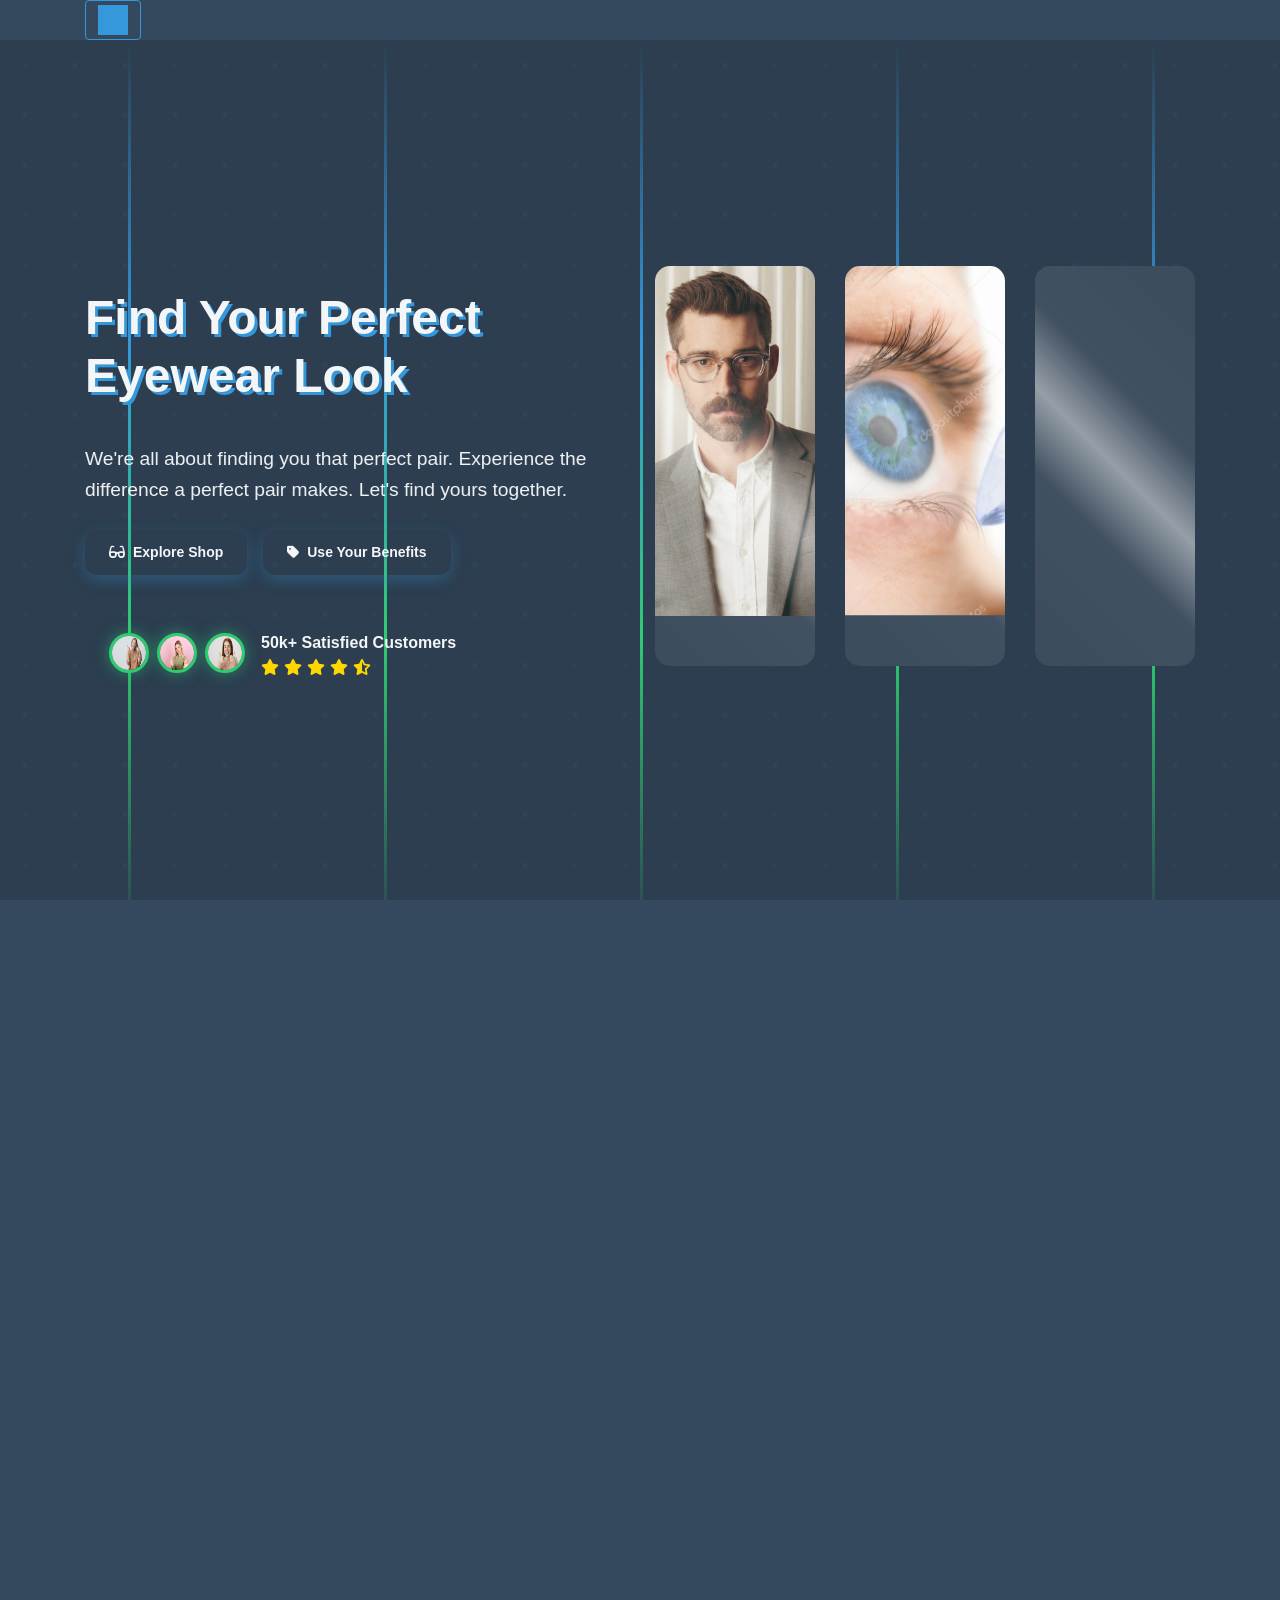
==== commit a45c434f: "Final" ====
--- a/index.html
+++ b/index.html
@@ -5,17 +5,16 @@
     <meta charset="UTF-8">
     <meta name="viewport" content="width=device-width, initial-scale=1.0">
     <title>EyeSonic</title>
-    <link rel="shortcut icon" href="../Images/logo2.png" type="image/x-icon">
+    <link rel="shortcut icon" href="Images/logo2.png" type="image/x-icon">
     <link rel="stylesheet" href="https://cdn.jsdelivr.net/npm/bootstrap@5.3.3/dist/css/bootstrap.min.css">
     <link rel="stylesheet" href="https://cdnjs.cloudflare.com/ajax/libs/font-awesome/6.7.2/css/all.min.css">
     <link rel="stylesheet" href="https://cdn.jsdelivr.net/npm/bootstrap@4.6.2/dist/css/bootstrap.min.css">
     <link rel="stylesheet" href="https://cdn.jsdelivr.net/npm/locomotive-scroll@3.5.4/dist/locomotive-scroll.css">
-    <link rel="stylesheet" href="../css/style.css">
+    <link rel="stylesheet" href="css/style.css">
 </head>
 
 <body>
     <div id="main">
-        <nav class="navbar navbar-expand-lg" id="hero">
             <div class="container">
                 <button class="navbar-toggler" type="button" data-bs-toggle="collapse"
                     data-bs-target="#navbarSupportedContent" aria-controls="navbarSupportedContent"
@@ -23,7 +22,7 @@
                     <span class="navbar-toggler-icon"></span>
                 </button>
                 <div class="collapse navbar-collapse" id="navbarSupportedContent">
-                    <a class="navbar-brand" href="#hero"><img src="../Images/1-removebg-preview (1).png" style="color: wheat;" width="100px"
+                    <a class="navbar-brand" href="#hero"><img src="Images/1-removebg-preview (1).png" style="color: wheat;" width="100px"
                             height="60px" alt="Logo"></a>
                     <ul class="navbar-nav me-auto mb-2 mb-lg-0">
                         <li class="nav-item">
@@ -98,7 +97,7 @@
                                         <li class="list-group-item" id="moscotcart1">
                                             <a class="dropdown-item text-dark d-flex align-items-center justify-content-between"
                                                 href="#">
-                                                <img src="../Images/MOSCOT/bjorn-color-pine-pos-2_1800x.webp"
+                                                <img src="Images/MOSCOT/bjorn-color-pine-pos-2_1800x.webp"
                                                     class="resoo">
                                                 <span class="px-3">BJORN</span>
                                                 <span id="mqty1"></span>
@@ -107,7 +106,7 @@
                                         <li class="list-group-item" id="moscotcart2">
                                             <a class="dropdown-item text-dark d-flex align-items-center justify-content-between"
                                                 href="#">
-                                                <img src="../Images/MOSCOT/dahven-color-olive-brown-pos-2_1800x.webp"
+                                                <img src="Images/MOSCOT/dahven-color-olive-brown-pos-2_1800x.webp"
                                                     class="resoo">
                                                 <span class="px-3">DAHVEN</span>
                                                 <span id="mqty2"></span>
@@ -116,7 +115,7 @@
                                         <li class="list-group-item" id="moscotcart3">
                                             <a class="dropdown-item text-dark d-flex align-items-center justify-content-between"
                                                 href="#">
-                                                <img src="../Images/MOSCOT/lemttse_2__UPDATEDALLIGNEDVERSION__1_1_1800x.webp"
+                                                <img src="Images/MOSCOT/lemttse_2__UPDATEDALLIGNEDVERSION__1_1_1800x.webp"
                                                     class="resoo">
                                                 <span class="px-3">LEMTOSH</span>
                                                 <span id="mqty3"></span>
@@ -125,7 +124,7 @@
                                         <li class="list-group-item" id="moscotcart4">
                                             <a class="dropdown-item text-dark d-flex align-items-center justify-content-between"
                                                 href="#">
-                                                <img src="../Images/MOSCOT/shtarker-color-gold-pos-2_f9e71f38-10dd-4eb8-8e8f-c1ea09af3b53_1800x.webp"
+                                                <img src="Images/MOSCOT/shtarker-color-gold-pos-2_f9e71f38-10dd-4eb8-8e8f-c1ea09af3b53_1800x.webp"
                                                     class="resoo">
                                                 <span class="px-3">SHTARKER</span>
                                                 <span id="mqty4"></span>
@@ -134,7 +133,7 @@
                                         <li class="list-group-item" id="moscotcart5">
                                             <a class="dropdown-item text-dark d-flex align-items-center justify-content-between"
                                                 href="#">
-                                                <img src="../Images/MOSCOT/gafilta-color-antique-gold-pos-2_1800x.webp"
+                                                <img src="Images/MOSCOT/gafilta-color-antique-gold-pos-2_1800x.webp"
                                                     class="resoo">
                                                 <span class="px-3">GAFILTA</span>
                                                 <span id="mqty5"></span>
@@ -143,7 +142,7 @@
                                         <li class="list-group-item" id="moscotcart6">
                                             <a class="dropdown-item text-dark d-flex align-items-center justify-content-between"
                                                 href="#">
-                                                <img src="../Images/MOSCOT/Dolt.webp" class="resoo">
+                                                <img src="Images/MOSCOT/Dolt.webp" class="resoo">
                                                 <span class="px-3">DOLT</span>
                                                 <span id="mqty6"></span>
                                             </a>
@@ -151,7 +150,7 @@
                                         <li class="list-group-item" id="bartoncart1">
                                             <a class="dropdown-item text-dark d-flex align-items-center justify-content-between"
                                                 href="#">
-                                                <img src="../Images/Barton Perreira/BADE5103_BaderGarnetGradient_RoseGold_Front_1800x.webp"
+                                                <img src="Images/Barton Perreira/BADE5103_BaderGarnetGradient_RoseGold_Front_1800x.webp"
                                                     class="resoo">
                                                 <span class="px-3">BADER</span>
                                                 <span id="btqty1"></span>
@@ -160,7 +159,7 @@
                                         <li class="list-group-item" id="bartoncart2">
                                             <a class="dropdown-item text-dark d-flex align-items-center justify-content-between"
                                                 href="#">
-                                                <img src="../Images/Barton Perreira/ELVG4903K_Elvgren_Brushed_Silver_Brushed_Gold_FRONT_1800x.webp"
+                                                <img src="Images/Barton Perreira/ELVG4903K_Elvgren_Brushed_Silver_Brushed_Gold_FRONT_1800x.webp"
                                                     class="resoo">
                                                 <span class="px-3">ELVGREN</span>
                                                 <span id="btqty2"></span>
@@ -169,7 +168,7 @@
                                         <li class="list-group-item" id="bartoncart3">
                                             <a class="dropdown-item text-dark d-flex align-items-center justify-content-between"
                                                 href="#">
-                                                <img src="../Images/Barton Perreira/JAVE5605_JavelinBlackSatin_Gold_Front_1800x.webp"
+                                                <img src="Images/Barton Perreira/JAVE5605_JavelinBlackSatin_Gold_Front_1800x.webp"
                                                     class="resoo">
                                                 <span class="px-3">JAVELIN</span>
                                                 <span id="btqty3"></span>
@@ -178,7 +177,7 @@
                                         <li class="list-group-item" id="bartoncart4">
                                             <a class="dropdown-item text-dark d-flex align-items-center justify-content-between"
                                                 href="#">
-                                                <img src="../Images/Barton Perreira/TRAS5901_Trask_Black_Satin_FRONT_1800x.webp"
+                                                <img src="Images/Barton Perreira/TRAS5901_Trask_Black_Satin_FRONT_1800x.webp"
                                                     class="resoo">
                                                 <span class="px-3">TRASK</span>
                                                 <span id="btqty4"></span>
@@ -187,7 +186,7 @@
                                         <li class="list-group-item" id="bartoncart5">
                                             <a class="dropdown-item text-dark d-flex align-items-center justify-content-between"
                                                 href="#">
-                                                <img src="../Images/Barton Perreira/BANK5003_Banks_50_Matte_Dusk_FRONT_400x.webp"
+                                                <img src="Images/Barton Perreira/BANK5003_Banks_50_Matte_Dusk_FRONT_400x.webp"
                                                     class="resoo">
                                                 <span class="px-3">BANKS</span>
                                                 <span id="btqty5"></span>
@@ -196,7 +195,7 @@
                                         <li class="list-group-item" id="bartoncart6">
                                             <a class="dropdown-item text-dark d-flex align-items-center justify-content-between"
                                                 href="#">
-                                                <img src="../Images/Barton Perreira/stax.webp" class="resoo">
+                                                <img src="Images/Barton Perreira/stax.webp" class="resoo">
                                                 <span class="px-3">STAX</span>
                                                 <span id="btqty6"></span>
                                             </a>
@@ -204,7 +203,7 @@
                                         <li class="list-group-item" id="jacquescart1">
                                             <a class="dropdown-item text-dark d-flex align-items-center justify-content-between"
                                                 href="#">
-                                                <img src="../Images/Jacques Marie Mage/Baudelaire2_Knox_RX_Front_ha9hz1.webp"
+                                                <img src="Images/Jacques Marie Mage/Baudelaire2_Knox_RX_Front_ha9hz1.webp"
                                                     class="resoo">
                                                 <span class="px-3">BAUDELAIRE</span>
                                                 <span id="jqty1"></span>
@@ -213,7 +212,7 @@
                                         <li class="list-group-item" id="jacquescart2">
                                             <a class="dropdown-item text-dark d-flex align-items-center justify-content-between"
                                                 href="#">
-                                                <img src="../Images/Jacques Marie Mage/rawlins.jpg" class="resoo">
+                                                <img src="Images/Jacques Marie Mage/rawlins.jpg" class="resoo">
                                                 <span class="px-3">RAWLINS</span>
                                                 <span id="jqty2"></span>
                                             </a>
@@ -221,7 +220,7 @@
                                         <li class="list-group-item" id="jacquescart3">
                                             <a class="dropdown-item text-dark d-flex align-items-center justify-content-between"
                                                 href="#">
-                                                <img src="../Images/Jacques Marie Mage/holden2.jpg" class="resoo">
+                                                <img src="Images/Jacques Marie Mage/holden2.jpg" class="resoo">
                                                 <span class="px-3">HOLDEN</span>
                                                 <span id="jqty3"></span>
                                             </a>
@@ -229,7 +228,7 @@
                                         <li class="list-group-item" id="jacquescart4">
                                             <a class="dropdown-item text-dark d-flex align-items-center justify-content-between"
                                                 href="#">
-                                                <img src="../Images/Jacques Marie Mage/hollywood2.jpg" class="resoo">
+                                                <img src="Images/Jacques Marie Mage/hollywood2.jpg" class="resoo">
                                                 <span class="px-3">HOLLYWOOD</span>
                                                 <span id="jqty4"></span>
                                             </a>
@@ -237,7 +236,7 @@
                                         <li class="list-group-item" id="jacquescart5">
                                             <a class="dropdown-item text-dark d-flex align-items-center justify-content-between"
                                                 href="#">
-                                                <img src="../Images/Jacques Marie Mage/molino.jpg" class="resoo">
+                                                <img src="Images/Jacques Marie Mage/molino.jpg" class="resoo">
                                                 <span class="px-3">MOLINO</span>
                                                 <span id="jqty5"></span>
                                             </a>
@@ -245,7 +244,7 @@
                                         <li class="list-group-item" id="jacquescart6">
                                             <a class="dropdown-item text-dark d-flex align-items-center justify-content-between"
                                                 href="#">
-                                                <img src="../Images/Jacques Marie Mage/Zephirin.webp" class="resoo">
+                                                <img src="Images/Jacques Marie Mage/Zephirin.webp" class="resoo">
                                                 <span class="px-3">ZEPHIRIN</span>
                                                 <span id="jqty6"></span>
                                             </a>
@@ -253,7 +252,7 @@
                                         <li class="list-group-item" id="raybancart1">
                                             <a class="dropdown-item text-dark d-flex align-items-center justify-content-between"
                                                 href="#">
-                                                <img src="../Images/RAYBAN/leonard.avif" class="resoo">
+                                                <img src="Images/RAYBAN/leonard.avif" class="resoo">
                                                 <span class="px-3">LEONARD</span>
                                                 <span id="rqty1"></span>
                                             </a>
@@ -261,7 +260,7 @@
                                         <li class="list-group-item" id="raybancart2">
                                             <a class="dropdown-item text-dark d-flex align-items-center justify-content-between"
                                                 href="#">
-                                                <img src="../Images/RAYBAN/wayfers.avif" class="resoo">
+                                                <img src="Images/RAYBAN/wayfers.avif" class="resoo">
                                                 <span class="px-3">WAYFARER</span>
                                                 <span id="rqty2"></span>
                                             </a>
@@ -269,7 +268,7 @@
                                         <li class="list-group-item" id="raybancart3">
                                             <a class="dropdown-item text-dark d-flex align-items-center justify-content-between"
                                                 href="#">
-                                                <img src="../Images/RAYBAN/clubmaster.avif" class="resoo">
+                                                <img src="Images/RAYBAN/clubmaster.avif" class="resoo">
                                                 <span class="px-3">CLUBMASTER</span>
                                                 <span id="rqty3"></span>
                                             </a>
@@ -277,7 +276,7 @@
                                         <li class="list-group-item" id="raybancart4">
                                             <a class="dropdown-item text-dark d-flex align-items-center justify-content-between"
                                                 href="#">
-                                                <img src="../Images/RAYBAN/rob.avif" class="resoo">
+                                                <img src="Images/RAYBAN/rob.avif" class="resoo">
                                                 <span class="px-3">ROB</span>
                                                 <span id="rqty4"></span>
                                             </a>
@@ -285,7 +284,7 @@
                                         <li class="list-group-item" id="raybancart5">
                                             <a class="dropdown-item text-dark d-flex align-items-center justify-content-between"
                                                 href="#">
-                                                <img src="../Images/RAYBAN/0RY9594V_2.avif" class="resoo">
+                                                <img src="Images/RAYBAN/0RY9594V_2.avif" class="resoo">
                                                 <span class="px-3">RB9594V</span>
                                                 <span id="rqty5"></span>
                                             </a>
@@ -293,7 +292,7 @@
                                         <li class="list-group-item" id="raybancart6">
                                             <a class="dropdown-item text-dark d-flex align-items-center justify-content-between"
                                                 href="#">
-                                                <img src="../Images/RAYBAN/hawkeye.avif" class="resoo">
+                                                <img src="Images/RAYBAN/hawkeye.avif" class="resoo">
                                                 <span class="px-3">HAWKEYE</span>
                                                 <span id="rqty6"></span>
                                             </a>
@@ -301,7 +300,7 @@
                                         <li class="list-group-item" id="meniconcart1">
                                             <a class="dropdown-item text-dark d-flex align-items-center justify-content-between"
                                                 href="#">
-                                                <img src="../Images/MENICON/caffe1.webp" class="resoo">
+                                                <img src="Images/MENICON/caffe1.webp" class="resoo">
                                                 <span class="px-3">Caffe Eye
                                                 </span>
                                                 <span id="mnqty1"></span>
@@ -310,7 +309,7 @@
                                         <li class="list-group-item" id="meniconcart2">
                                             <a class="dropdown-item text-dark d-flex align-items-center justify-content-between"
                                                 href="#">
-                                                <img src="../Images/MENICON/download.jfif" class="resoo">
+                                                <img src="Images/MENICON/download.jfif" class="resoo">
                                                 <span class="px-3">Natural Blue
                                                 </span>
                                                 <span id="mnqty2"></span>
@@ -319,7 +318,7 @@
                                         <li class="list-group-item" id="meniconcart3">
                                             <a class="dropdown-item text-dark d-flex align-items-center justify-content-between"
                                                 href="#">
-                                                <img src="../Images/MENICON/macro-pupil-retina-human-eye-eyeball-female-eyes-long-eyelashes-close-up-macro-human-eye-closeup-blue-human-eye-human-321039189.webp"
+                                                <img src="Images/MENICON/macro-pupil-retina-human-eye-eyeball-female-eyes-long-eyelashes-close-up-macro-human-eye-closeup-blue-human-eye-human-321039189.webp"
                                                     class="resoo">
                                                 <span class="px-3">ColorGlends
                                                 </span>
@@ -329,7 +328,7 @@
                                         <li class="list-group-item" id="meniconcart4">
                                             <a class="dropdown-item text-dark d-flex align-items-center justify-content-between"
                                                 href="#">
-                                                <img src="../Images/MENICON/istockphoto-179209374-612x612.jpg"
+                                                <img src="Images/MENICON/istockphoto-179209374-612x612.jpg"
                                                     class="resoo">
                                                 <span class="px-3">Mosaic</span>
                                                 <span id="mnqty4"></span>
@@ -338,7 +337,7 @@
                                         <li class="list-group-item" id="meniconcart5">
                                             <a class="dropdown-item text-dark d-flex align-items-center justify-content-between"
                                                 href="#">
-                                                <img src="../Images/MENICON/photo-1494869042583-f6c911f04b4c.jfif"
+                                                <img src="Images/MENICON/photo-1494869042583-f6c911f04b4c.jfif"
                                                     class="resoo">
                                                 <span class="px-3">1 DAY MOIST
                                                 </span>
@@ -348,7 +347,7 @@
                                         <li class="list-group-item" id="meniconcart6">
                                             <a class="dropdown-item text-dark d-flex align-items-center justify-content-between"
                                                 href="#">
-                                                <img src="../Images/MENICON/6.jpg" class="resoo">
+                                                <img src="Images/MENICON/6.jpg" class="resoo">
                                                 <span class="px-3">Glow Radiant
                                                 </span>
                                                 <span id="mnqty6"></span>
@@ -357,7 +356,7 @@
                                         <li class="list-group-item" id="FreshLookcart1">
                                             <a class="dropdown-item text-dark d-flex align-items-center justify-content-between"
                                                 href="#">
-                                                <img src="../Images/FRESHLOOK/1.jpeg" alt="Brand 3" class="resoo">
+                                                <img src="Images/FRESHLOOK/1.jpeg" alt="Brand 3" class="resoo">
                                                 <span class="px-3">Cedar</span>
                                                 <span id="fqty1"></span>
                                             </a>
@@ -365,7 +364,7 @@
                                         <li class="list-group-item" id="FreshLookcart2">
                                             <a class="dropdown-item text-dark d-flex align-items-center justify-content-between"
                                                 href="#">
-                                                <img src="../Images/FRESHLOOK/2.jpeg" class="resoo">
+                                                <img src="Images/FRESHLOOK/2.jpeg" class="resoo">
                                                 <span class="px-3">Pine</span>
                                                 <span id="fqty2"></span>
                                             </a>
@@ -373,7 +372,7 @@
                                         <li class="list-group-item" id="FreshLookcart3">
                                             <a class="dropdown-item text-dark d-flex align-items-center justify-content-between"
                                                 href="#">
-                                                <img src="../Images/FRESHLOOK/3.jpg" class="resoo">
+                                                <img src="Images/FRESHLOOK/3.jpg" class="resoo">
                                                 <span class="px-3">Wood Stone
                                                 </span>
                                                 <span id="fqty3"></span>
@@ -382,7 +381,7 @@
                                         <li class="list-group-item" id="FreshLookcart4">
                                             <a class="dropdown-item text-dark d-flex align-items-center justify-content-between"
                                                 href="#">
-                                                <img src="../Images/FRESHLOOK/Images (1).jfif" class="resoo">
+                                                <img src="Images/FRESHLOOK/Images (1).jfif" class="resoo">
                                                 <span class="px-3">Colorblends</span>
                                                 <span id="fqty4"></span>
                                             </a>
@@ -390,7 +389,7 @@
                                         <li class="list-group-item" id="FreshLookcart5">
                                             <a class="dropdown-item text-dark d-flex align-items-center justify-content-between"
                                                 href="#">
-                                                <img src="../Images/FRESHLOOK/Images (2).jfif" class="resoo">
+                                                <img src="Images/FRESHLOOK/Images (2).jfif" class="resoo">
                                                 <span class="px-3">Air Optix
                                                 </span>
                                                 <span id="fqty5"></span>
@@ -399,7 +398,7 @@
                                         <li class="list-group-item" id="FreshLookcart6">
                                             <a class="dropdown-item text-dark d-flex align-items-center justify-content-between"
                                                 href="#">
-                                                <img src="../Images/FRESHLOOK/Images (3).jfif" class="resoo">
+                                                <img src="Images/FRESHLOOK/Images (3).jfif" class="resoo">
                                                 <span class="px-3">Innovative</span>
                                                 <span id="fqty6"></span>
                                             </a>
@@ -407,7 +406,7 @@
                                         <li class="list-group-item" id="Bellalenscart1">
                                             <a class="dropdown-item text-dark d-flex align-items-center justify-content-between"
                                                 href="#">
-                                                <img src="../Images/BellaLens/Almond.jpg" class="resoo">
+                                                <img src="Images/BellaLens/Almond.jpg" class="resoo">
                                                 <span class="px-3">Almond Gray</span>
                                                 <span id="blqty1"></span>
                                             </a>
@@ -415,7 +414,7 @@
                                         <li class="list-group-item" id="Bellalenscart2">
                                             <a class="dropdown-item text-dark d-flex align-items-center justify-content-between"
                                                 href="#">
-                                                <img src="../Images/BellaLens/green.jpg" class="resoo">
+                                                <img src="Images/BellaLens/green.jpg" class="resoo">
                                                 <span class="px-3">Gray Green</span>
                                                 <span id="blqty2"></span>
                                             </a>
@@ -423,7 +422,7 @@
                                         <li class="list-group-item" id="Bellalenscart3">
                                             <a class="dropdown-item text-dark d-flex align-items-center justify-content-between"
                                                 href="#">
-                                                <img src="../Images/BellaLens/blue.jpg" class="resoo">
+                                                <img src="Images/BellaLens/blue.jpg" class="resoo">
                                                 <span class="px-3">Pacific Blue</span>
                                                 <span id="blqty3"></span>
                                             </a>
@@ -431,7 +430,7 @@
                                         <li class="list-group-item" id="Bellalenscart4">
                                             <a class="dropdown-item text-dark d-flex align-items-center justify-content-between"
                                                 href="#">
-                                                <img src="../Images/BellaLens/gray.jpg" class="resoo">
+                                                <img src="Images/BellaLens/gray.jpg" class="resoo">
                                                 <span class="px-3">Glitter Gray</span>
                                                 <span id="blqty4"></span>
                                             </a>
@@ -439,7 +438,7 @@
                                         <li class="list-group-item" id="Bellalenscart5">
                                             <a class="dropdown-item text-dark d-flex align-items-center justify-content-between"
                                                 href="#">
-                                                <img src="../Images/BellaLens/cara.jpg" class="resoo">
+                                                <img src="Images/BellaLens/cara.jpg" class="resoo">
                                                 <span class="px-3">Caribbean Green</span>
                                                 <span id="blqty5"></span>
                                             </a>
@@ -447,7 +446,7 @@
                                         <li class="list-group-item" id="Bellalenscart6">
                                             <a class="dropdown-item text-dark d-flex align-items-center justify-content-between"
                                                 href="#">
-                                                <img src="../Images/BellaLens/brown.jpg" class="resoo">
+                                                <img src="Images/BellaLens/brown.jpg" class="resoo">
                                                 <span class="px-3">Brown Shadow</span>
                                                 <span id="blqty6"></span>
                                             </a>
@@ -455,7 +454,7 @@
                                         <li class="list-group-item" id="Acuvuecart1">
                                             <a class="dropdown-item text-dark d-flex align-items-center justify-content-between"
                                                 href="#">
-                                                <img src="../Images/Acuvue/1.webp" class="resoo">
+                                                <img src="Images/Acuvue/1.webp" class="resoo">
                                                 <span class="px-3">Fresh Lilac</span>
                                                 <span id="aqty1"></span>
                                             </a>
@@ -463,7 +462,7 @@
                                         <li class="list-group-item" id="Acuvuecart2">
                                             <a class="dropdown-item text-dark d-flex align-items-center justify-content-between"
                                                 href="#">
-                                                <img src="../Images/Acuvue/Acuvue-1Day-New-Define-Fresh-Blue-CUE (1).jpg"
+                                                <img src="Images/Acuvue/Acuvue-1Day-New-Define-Fresh-Blue-CUE (1).jpg"
                                                     class="resoo">
                                                 <span class="px-3">1-DAY</span>
                                                 <span id="aqty2"></span>
@@ -472,7 +471,7 @@
                                         <li class="list-group-item" id="Acuvuecart3">
                                             <a class="dropdown-item text-dark d-flex align-items-center justify-content-between"
                                                 href="#">
-                                                <img src="../Images/Acuvue/Amelie-Grey-CUE-2.webp" class="resoo">
+                                                <img src="Images/Acuvue/Amelie-Grey-CUE-2.webp" class="resoo">
                                                 <span class="px-3">Amelie Earl</span>
                                                 <span id="aqty3"></span>
                                             </a>
@@ -480,7 +479,7 @@
                                         <li class="list-group-item" id="Acuvuecart4">
                                             <a class="dropdown-item text-dark d-flex align-items-center justify-content-between"
                                                 href="#">
-                                                <img src="../Images/Acuvue/Acuvue-1Day-New-Define-Fresh-Green-_KR_-CUE.jpg"
+                                                <img src="Images/Acuvue/Acuvue-1Day-New-Define-Fresh-Green-_KR_-CUE.jpg"
                                                     class="resoo">
                                                 <span class="px-3">Acuvue Green</span>
                                                 <span id="aqty4"></span>
@@ -489,7 +488,7 @@
                                         <li class="list-group-item" id="Acuvuecart5">
                                             <a class="dropdown-item text-dark d-flex align-items-center justify-content-between"
                                                 href="#">
-                                                <img src="../Images/Acuvue/Acuvue-1Day-New-Define-Fresh-Greyzel-_KR_-CUE.jpg"
+                                                <img src="Images/Acuvue/Acuvue-1Day-New-Define-Fresh-Greyzel-_KR_-CUE.jpg"
                                                     class="resoo">
                                                 <span class="px-3">Acuvue Greyzel</span>
                                                 <span id="aqty5"></span>
@@ -498,7 +497,7 @@
                                         <li class="list-group-item" id="Acuvuecart6">
                                             <a class="dropdown-item text-dark d-flex align-items-center justify-content-between"
                                                 href="#">
-                                                <img src="../Images/Acuvue/Acuvue-Define-Vivid-Choco-_30-Pcs_-CUE_f3e39494-cc09-4367-bb08-fca8f263ec88.jpg"
+                                                <img src="Images/Acuvue/Acuvue-Define-Vivid-Choco-_30-Pcs_-CUE_f3e39494-cc09-4367-bb08-fca8f263ec88.jpg"
                                                     class="resoo">
                                                 <span class="px-3">Vivid Choco</span>
                                                 <span id="aqty6"></span>
@@ -673,11 +672,11 @@
 
                         <div class="ratings-box d-inline-flex align-items-center ">
                             <div class="me-3 d-flex">
-                                <img src="../Images/CUSTOMERS REVIEWs/portrait-fair-haired-beautiful-female-woman-with-broad-smile-thumbs-up_176420-14970.avif"
+                                <img src="Images/CUSTOMERS REVIEWs/portrait-fair-haired-beautiful-female-woman-with-broad-smile-thumbs-up_176420-14970.avif"
                                     alt="User" class="rounded-circle me-2 ">
-                                <img src="../Images/CUSTOMERS REVIEWs/pretty-european-woman-casual-sweater-pink-wall_343596-5835.avif"
+                                <img src="Images/CUSTOMERS REVIEWs/pretty-european-woman-casual-sweater-pink-wall_343596-5835.avif"
                                     alt="User" class="rounded-circle me-2 ">
-                                <img src="../Images/CUSTOMERS REVIEWs/satisfied-cute-redhead-girl-thumbs-up-approval-like-idea_176420-19224.avif"
+                                <img src="Images/CUSTOMERS REVIEWs/satisfied-cute-redhead-girl-thumbs-up-approval-like-idea_176420-19224.avif"
                                     alt="User" class="rounded-circle ">
                             </div>
                             <div>
@@ -697,7 +696,7 @@
                             <div class="col-4">
                                 <div class="product-card1">
                                     <div class="product-img-wrapper1">
-                                        <a href="#dash"><img src="../Images/lemtosh-model-pos-1_856x.webp"
+                                        <a href="#dash"><img src="Images/lemtosh-model-pos-1_856x.webp"
                                                 alt="Frames"></a>
                                     </div>
                                     <h5 class="text-center py-3 mb-0">FRAMES</h5>
@@ -707,7 +706,7 @@
                             <div class="col-4">
                                 <div class="product-card1">
                                     <div class="product-img-wrapper1">
-                                        <a href="#dash"><img src="../Images/LANDING PAGE IMAGES/Image2.jpg"
+                                        <a href="#dash"><img src="Images/LANDING PAGE IMAGES/Image2.jpg"
                                                 alt="Lenses"></a>
                                     </div>
                                     <h5 class="text-center py-3 mb-0">CONTACT LENSES</h5>
@@ -754,7 +753,7 @@
                         or encloses an object, often enhancing its stability and appearance.</p>
                     <div class="product-card h-100 card-effect" id="Frames">
                         <div class="product-image-container">
-                            <img src="../Images/Bogle_2A.webp" alt="Brand 1"
+                            <img src="Images/Bogle_2A.webp" alt="Brand 1"
                                 class="product-card-img-top productnumber1">
                         </div>
                         <div class="product-card-body">
@@ -768,7 +767,7 @@
                         design that supports and shapes the lens, ensuring a comfortable fit on the eye.</p>
                     <div class="product-card h-100 card-effect" id="Lenses">
                         <div class="product-image-container">
-                            <img src="../Images/MORE GLASSES/contact-lens.jpg" alt="Brand 2"
+                            <img src="Images/MORE GLASSES/contact-lens.jpg" alt="Brand 2"
                                 class="product-card-img-top productnumber2">
                         </div>
                         <div class="product-card-body">
@@ -782,7 +781,7 @@
                         offering protection from sunlight while ensuring comfort and style.</p>
                     <div class="product-card h-100 card-effect" id="Glasses">
                         <div class="product-image-container">
-                            <img src="../Images/MORE GLASSES/SUNGLASSES.jpg" alt="Brand 3"
+                            <img src="Images/MORE GLASSES/SUNGLASSES.jpg" alt="Brand 3"
                                 class="product-card-img-top  productnumber3">
                         </div>
                         <div class="product-card-body">
@@ -800,7 +799,7 @@
                             <div class="col-12 col-sm-3 col-md-3 mb-4">
                                 <div class="card h-100 card-effect">
                                     <div class="image-container">
-                                        <img src="../Images/Brand-Logos/moscot.gif" alt="Brand 1" class="card-img-top">
+                                        <img src="Images/Brand-Logos/moscot.gif" alt="Brand 1" class="card-img-top">
                                     </div>
                                     <div class="card-body">
                                         <h5 class="card-title">MOSCOT</h5>
@@ -812,7 +811,7 @@
                             <div class="col-12 col-sm-3 col-md-3 mb-4">
                                 <div class="card h-100 card-effect">
                                     <div class="image-container">
-                                        <img src="../Images/Brand-Logos/bartonp_1.gif" alt="Brand 2"
+                                        <img src="Images/Brand-Logos/bartonp_1.gif" alt="Brand 2"
                                             class="card-img-top">
                                     </div>
                                     <div class="card-body">
@@ -825,7 +824,7 @@
                             <div class="col-12 col-sm-3 col-md-3 mb-4">
                                 <div class="card h-100 card-effect">
                                     <div class="image-container">
-                                        <img src="../Images/Brand-Logos/jacques.gif" alt="Brand 3" class="card-img-top">
+                                        <img src="Images/Brand-Logos/jacques.gif" alt="Brand 3" class="card-img-top">
                                     </div>
                                     <div class="card-body">
                                         <h5 class="card-title">Jacques Marie Mage</h5>
@@ -837,7 +836,7 @@
                             <div class="col-12 col-sm-3 col-md-3 mb-4">
                                 <div class="card h-100 card-effect">
                                     <div class="image-container">
-                                        <img src="../Images/Brand-Logos/ray-ban-logo-2.gif" alt="Brand 4"
+                                        <img src="Images/Brand-Logos/ray-ban-logo-2.gif" alt="Brand 4"
                                             class="card-img-top">
                                     </div>
                                     <div class="card-body">
@@ -857,7 +856,7 @@
                             <div class="col-12 col-sm-3 col-md-3 mb-4">
                                 <div class="card h-100 card-effect">
                                     <div class="image-container">
-                                        <img src="../Images/Brand-Logos/menicon.gif" alt="Brand 1" class="card-img-top">
+                                        <img src="Images/Brand-Logos/menicon.gif" alt="Brand 1" class="card-img-top">
                                     </div>
                                     <div class="card-body">
                                         <h5 class="card-title">Menicon</h5>
@@ -870,7 +869,7 @@
                             <div class="col-12 col-sm-3 col-md-3 mb-4">
                                 <div class="card h-100 card-effect">
                                     <div class="image-container">
-                                        <img src="../Images/Brand-Logos/freshlook.gif" alt="Brand 2"
+                                        <img src="Images/Brand-Logos/freshlook.gif" alt="Brand 2"
                                             class="card-img-top">
                                     </div>
                                     <div class="card-body">
@@ -884,7 +883,7 @@
                             <div class="col-12 col-sm-3 col-md-3 mb-4">
                                 <div class="card h-100 card-effect">
                                     <div class="image-container">
-                                        <img src="../Images/Brand-Logos/bellalens.gif" alt="Brand 3"
+                                        <img src="Images/Brand-Logos/bellalens.gif" alt="Brand 3"
                                             class="card-img-top">
                                     </div>
                                     <div class="card-body">
@@ -898,7 +897,7 @@
                             <div class="col-12 col-sm-3 col-md-3 mb-4">
                                 <div class="card h-100 card-effect">
                                     <div class="image-container">
-                                        <img src="../Images/Brand-Logos/acuvue.gif" alt="Brand 4" class="card-img-top">
+                                        <img src="Images/Brand-Logos/acuvue.gif" alt="Brand 4" class="card-img-top">
                                     </div>
                                     <div class="card-body">
                                         <h5 class="card-title">ACUVUE</h5>
@@ -921,16 +920,16 @@
                 <div class="col-12 col-sm-6 col-md-4 mb-4 Moscot" id="moscot">
                     <div class="card h-100 card-effect">
                         <div class="image-container">
-                            <img src="../Images/MOSCOT/bjorn-color-pine-pos-2_1800x.webp" class="image old card-img-top"
+                            <img src="Images/MOSCOT/bjorn-color-pine-pos-2_1800x.webp" class="image old card-img-top"
                                 alt="Brand 1" />
-                            <img src="../Images/MOSCOT/bjorn2.webp" class="image new card-img-top" alt="Brand 1" />
+                            <img src="Images/MOSCOT/bjorn2.webp" class="image new card-img-top" alt="Brand 1" />
                         </div>
                         <div class="card-body">
                             <div class="row align-items-center">
                                 <div class="col-3"></div>
                                 <h5 class="card-title col-6 text-center">BJORN</h5>
                                 <a href="#" class="col-3 d-flex justify-content-end">
-                                    <img class="fav-icons-for-products" src="../Images/fav-icons/moscot.avif"
+                                    <img class="fav-icons-for-products" src="Images/fav-icons/moscot.avif"
                                         alt="Brand Icon" />
                                 </a>
                             </div>
@@ -951,9 +950,9 @@
                 <div class="col-12 col-sm-6 col-md-4 mb-4 Moscot">
                     <div class="card h-100 card-effect">
                         <div class="image-container">
-                            <img src="../Images/MOSCOT/dahven-color-olive-brown-pos-2_1800x.webp" alt="Dahven Frame"
+                            <img src="Images/MOSCOT/dahven-color-olive-brown-pos-2_1800x.webp" alt="Dahven Frame"
                                 class="image old card-img-top">
-                            <img src="../Images/MOSCOT/dahven2.webp" alt="Dahven Frame - Alternative View"
+                            <img src="Images/MOSCOT/dahven2.webp" alt="Dahven Frame - Alternative View"
                                 class="image new card-img-top">
                         </div>
                         <div class="card-body">
@@ -961,7 +960,7 @@
                                 <div class="col-3"></div>
                                 <h5 class="card-title col-6 text-center">DAHVEN</h5>
                                 <a href="#" class="col-3 text-end">
-                                    <img src="../Images/fav-icons/moscot.avif" alt="MOSCOT Logo"
+                                    <img src="Images/fav-icons/moscot.avif" alt="MOSCOT Logo"
                                         class="fav-icons-for-products">
                                 </a>
                             </div>
@@ -978,9 +977,9 @@
                 <div class="col-12 col-sm-6 col-md-4 mb-4 Moscot">
                     <div class="card h-100 card-effect">
                         <div class="image-container">
-                            <img src="../Images/MOSCOT/lemttse_2__UPDATEDALLIGNEDVERSION__1_1_1800x.webp"
+                            <img src="Images/MOSCOT/lemttse_2__UPDATEDALLIGNEDVERSION__1_1_1800x.webp"
                                 alt="Lemtosh Frame" class="image old card-img-top">
-                            <img src="../Images/MOSCOT/lemtosh2.webp" alt="Lemtosh Frame - Alternative View"
+                            <img src="Images/MOSCOT/lemtosh2.webp" alt="Lemtosh Frame - Alternative View"
                                 class="image new card-img-top">
                         </div>
                         <div class="card-body">
@@ -988,7 +987,7 @@
                                 <div class="col-3"></div>
                                 <h5 class="card-title col-6 text-center">LEMTOSH</h5>
                                 <a href="#" class="col-3 text-end">
-                                    <img src="../Images/fav-icons/moscot.avif" alt="MOSCOT Logo"
+                                    <img src="Images/fav-icons/moscot.avif" alt="MOSCOT Logo"
                                         class="fav-icons-for-products">
                                 </a>
                             </div>
@@ -1005,9 +1004,9 @@
                 <div class="col-12 col-sm-6 col-md-4 mb-4 Moscot">
                     <div class="card h-100 card-effect">
                         <div class="image-container">
-                            <img src="../Images/MOSCOT/shtarker-color-gold-pos-2_f9e71f38-10dd-4eb8-8e8f-c1ea09af3b53_1800x.webp"
+                            <img src="Images/MOSCOT/shtarker-color-gold-pos-2_f9e71f38-10dd-4eb8-8e8f-c1ea09af3b53_1800x.webp"
                                 alt="Shtarker Frame" class="image old card-img-top">
-                            <img src="../Images/MOSCOT/shtarker2.webp" alt="Shtarker Frame - Alternative View"
+                            <img src="Images/MOSCOT/shtarker2.webp" alt="Shtarker Frame - Alternative View"
                                 class="image new card-img-top">
                         </div>
                         <div class="card-body">
@@ -1015,7 +1014,7 @@
                                 <div class="col-3"></div>
                                 <h5 class="card-title col-6 text-center">SHTARKER</h5>
                                 <a href="#" class="col-3 text-end">
-                                    <img src="../Images/fav-icons/moscot.avif" alt="MOSCOT Logo"
+                                    <img src="Images/fav-icons/moscot.avif" alt="MOSCOT Logo"
                                         class="fav-icons-for-products">
                                 </a>
                             </div>
@@ -1032,9 +1031,9 @@
                 <div class="col-12 col-sm-6 col-md-4 mb-4 Moscot">
                     <div class="card h-100 card-effect">
                         <div class="image-container">
-                            <img src="../Images/MOSCOT/gafilta-color-antique-gold-pos-2_1800x.webp" alt="Gafilta Frame"
+                            <img src="Images/MOSCOT/gafilta-color-antique-gold-pos-2_1800x.webp" alt="Gafilta Frame"
                                 class="image old card-img-top">
-                            <img src="../Images/MOSCOT/gafilta 2.webp" alt="Gafilta Frame - Alternative View"
+                            <img src="Images/MOSCOT/gafilta 2.webp" alt="Gafilta Frame - Alternative View"
                                 class="image new card-img-top">
                         </div>
                         <div class="card-body">
@@ -1042,7 +1041,7 @@
                                 <div class="col-3"></div>
                                 <h5 class="card-title col-6 text-center">GAFILTA</h5>
                                 <a href="#" class="col-3 text-end">
-                                    <img src="../Images/fav-icons/moscot.avif" alt="MOSCOT Logo"
+                                    <img src="Images/fav-icons/moscot.avif" alt="MOSCOT Logo"
                                         class="fav-icons-for-products">
                                 </a>
                             </div>
@@ -1059,8 +1058,8 @@
                 <div class="col-12 col-sm-6 col-md-4 mb-4 Moscot">
                     <div class="card h-100 card-effect">
                         <div class="image-container">
-                            <img src="../Images/MOSCOT/Dolt.webp" alt="Dolt Frame" class="image old card-img-top">
-                            <img src="../Images/MOSCOT/dolt2.webp" alt="Dolt Frame - Alternative View"
+                            <img src="Images/MOSCOT/Dolt.webp" alt="Dolt Frame" class="image old card-img-top">
+                            <img src="Images/MOSCOT/dolt2.webp" alt="Dolt Frame - Alternative View"
                                 class="image new card-img-top">
                         </div>
                         <div class="card-body">
@@ -1068,7 +1067,7 @@
                                 <div class="col-3"></div>
                                 <h5 class="card-title col-6 text-center">DOLT</h5>
                                 <a href="#" class="col-3 text-end">
-                                    <img src="../Images/fav-icons/moscot.avif" alt="MOSCOT Logo"
+                                    <img src="Images/fav-icons/moscot.avif" alt="MOSCOT Logo"
                                         class="fav-icons-for-products">
                                 </a>
                             </div>
@@ -1087,9 +1086,9 @@
                     <div class="col-12 col-sm-6 col-md-4 mb-4 Barton" id="barton">
                         <div class="card h-100 card-effect">
                             <div class="image-container">
-                                <img src="../Images/Barton Perreira/BADE5103_BaderGarnetGradient_RoseGold_Front_1800x.webp"
+                                <img src="Images/Barton Perreira/BADE5103_BaderGarnetGradient_RoseGold_Front_1800x.webp"
                                     alt="Bader Frame" class="image old card-img-top">
-                                <img src="../Images/Barton Perreira/bader 2.webp" alt="Bader Frame - Alternative View"
+                                <img src="Images/Barton Perreira/bader 2.webp" alt="Bader Frame - Alternative View"
                                     class="image new card-img-top" style="transform: rotateY(180deg);">
                             </div>
                             <div class="card-body">
@@ -1097,7 +1096,7 @@
                                     <div class="col-3"></div>
                                     <h5 class="card-title col-6 text-center">BADER</h5>
                                     <a href="#" class="col-3 text-end">
-                                        <img src="../Images/fav-icons/barton p.webp" alt="Barton Perreira Logo"
+                                        <img src="Images/fav-icons/barton p.webp" alt="Barton Perreira Logo"
                                             class="fav-icons-for-products">
                                     </a>
                                 </div>
@@ -1115,9 +1114,9 @@
                     <div class="col-12 col-sm-6 col-md-4 mb-4 Barton">
                         <div class="card h-100 card-effect">
                             <div class="image-container">
-                                <img src="../Images/Barton Perreira/ELVG4903K_Elvgren_Brushed_Silver_Brushed_Gold_FRONT_1800x.webp"
+                                <img src="Images/Barton Perreira/ELVG4903K_Elvgren_Brushed_Silver_Brushed_Gold_FRONT_1800x.webp"
                                     alt="Elvgren Frame" class="image old card-img-top">
-                                <img src="../Images/Barton Perreira/ELVGREN 2.webp"
+                                <img src="Images/Barton Perreira/ELVGREN 2.webp"
                                     alt="Elvgren Frame - Alternative View" class="image new card-img-top"
                                     style="transform: rotateY(180deg);">
                             </div>
@@ -1126,7 +1125,7 @@
                                     <div class="col-3"></div>
                                     <h5 class="card-title col-6 text-center">ELVGREN</h5>
                                     <a href="#" class="col-3 text-end">
-                                        <img src="../Images/fav-icons/barton p.webp" alt="Barton Perreira Logo"
+                                        <img src="Images/fav-icons/barton p.webp" alt="Barton Perreira Logo"
                                             class="fav-icons-for-products">
                                     </a>
                                 </div>
@@ -1144,9 +1143,9 @@
                     <div class="col-12 col-sm-6 col-md-4 mb-4 Barton">
                         <div class="card h-100 card-effect">
                             <div class="image-container">
-                                <img src="../Images/Barton Perreira/JAVE5605_JavelinBlackSatin_Gold_Front_1800x.webp"
+                                <img src="Images/Barton Perreira/JAVE5605_JavelinBlackSatin_Gold_Front_1800x.webp"
                                     alt="Javelin Frame" class="image old card-img-top">
-                                <img src="../Images/Barton Perreira/JAVELIN 2.webp"
+                                <img src="Images/Barton Perreira/JAVELIN 2.webp"
                                     alt="Javelin Frame - Alternative View" class="image new card-img-top"
                                     style="transform: rotateY(180deg);">
                             </div>
@@ -1155,7 +1154,7 @@
                                     <div class="col-3"></div>
                                     <h5 class="card-title col-6 text-center">JAVELIN</h5>
                                     <a href="#" class="col-3 text-end">
-                                        <img src="../Images/fav-icons/barton p.webp" alt="Barton Perreira Logo"
+                                        <img src="Images/fav-icons/barton p.webp" alt="Barton Perreira Logo"
                                             class="fav-icons-for-products">
                                     </a>
                                 </div>
@@ -1173,9 +1172,9 @@
                     <div class="col-12 col-sm-6 col-md-4 mb-4 Barton">
                         <div class="card h-100 card-effect">
                             <div class="image-container">
-                                <img src="../Images/Barton Perreira/TRAS5901_Trask_Black_Satin_FRONT_1800x.webp"
+                                <img src="Images/Barton Perreira/TRAS5901_Trask_Black_Satin_FRONT_1800x.webp"
                                     alt="Trask Frame" class="image old card-img-top">
-                                <img src="../Images/Barton Perreira/TRASK 2.webp" alt="Trask Frame - Alternative View"
+                                <img src="Images/Barton Perreira/TRASK 2.webp" alt="Trask Frame - Alternative View"
                                     class="image new card-img-top" style="transform: rotateY(180deg);">
                             </div>
                             <div class="card-body">
@@ -1183,7 +1182,7 @@
                                     <div class="col-3"></div>
                                     <h5 class="card-title col-6 text-center">TRASK</h5>
                                     <a href="#" class="col-3 text-end">
-                                        <img src="../Images/fav-icons/barton p.webp" alt="Barton Perreira Logo"
+                                        <img src="Images/fav-icons/barton p.webp" alt="Barton Perreira Logo"
                                             class="fav-icons-for-products">
                                     </a>
                                 </div>
@@ -1201,9 +1200,9 @@
                     <div class="col-12 col-sm-6 col-md-4 mb-4 Barton">
                         <div class="card h-100 card-effect">
                             <div class="image-container">
-                                <img src="../Images/Barton Perreira/BANK5003_Banks_50_Matte_Dusk_FRONT_400x.webp"
+                                <img src="Images/Barton Perreira/BANK5003_Banks_50_Matte_Dusk_FRONT_400x.webp"
                                     alt="Banks Frame" class="image old card-img-top">
-                                <img src="../Images/Barton Perreira/BANKS 2.webp" alt="Banks Frame - Alternative View"
+                                <img src="Images/Barton Perreira/BANKS 2.webp" alt="Banks Frame - Alternative View"
                                     class="image new card-img-top" style="transform: rotateY(180deg);">
                             </div>
                             <div class="card-body">
@@ -1211,7 +1210,7 @@
                                     <div class="col-3"></div>
                                     <h5 class="card-title col-6 text-center">BANKS</h5>
                                     <a href="#" class="col-3 text-end">
-                                        <img src="../Images/fav-icons/barton p.webp" alt="Barton Perreira Logo"
+                                        <img src="Images/fav-icons/barton p.webp" alt="Barton Perreira Logo"
                                             class="fav-icons-for-products">
                                     </a>
                                 </div>
@@ -1229,9 +1228,9 @@
                     <div class="col-12 col-sm-6 col-md-4 mb-4 Barton">
                         <div class="card h-100 card-effect">
                             <div class="image-container">
-                                <img src="../Images/Barton Perreira/stax.webp" alt="Stax Frame"
+                                <img src="Images/Barton Perreira/stax.webp" alt="Stax Frame"
                                     class="image old card-img-top">
-                                <img src="../Images/Barton Perreira/STAX 2.webp" alt="Stax Frame - Alternative View"
+                                <img src="Images/Barton Perreira/STAX 2.webp" alt="Stax Frame - Alternative View"
                                     class="image new card-img-top" style="transform: rotateY(180deg);">
                             </div>
                             <div class="card-body">
@@ -1239,7 +1238,7 @@
                                     <div class="col-3"></div>
                                     <h5 class="card-title col-6 text-center">STAX</h5>
                                     <a href="#" class="col-3 text-end">
-                                        <img src="../Images/fav-icons/barton p.webp" alt="Barton Perreira Logo"
+                                        <img src="Images/fav-icons/barton p.webp" alt="Barton Perreira Logo"
                                             class="fav-icons-for-products">
                                     </a>
                                 </div>
@@ -1260,9 +1259,9 @@
                     <div class="col-12 col-sm-6 col-md-4 mb-4 jacques" id="jacques">
                         <div class="card h-100 card-effect">
                             <div class="image-container">
-                                <img src="../Images/Jacques Marie Mage/Baudelaire2_Knox_RX_Front_ha9hz1.webp"
+                                <img src="Images/Jacques Marie Mage/Baudelaire2_Knox_RX_Front_ha9hz1.webp"
                                     alt="Baudelaire Front" class="card-img-top image old">
-                                <img src="../Images/Jacques Marie Mage/Baudelaire2.jpg" alt="Baudelaire New"
+                                <img src="Images/Jacques Marie Mage/Baudelaire2.jpg" alt="Baudelaire New"
                                     class="card-img-top image new">
                             </div>
                             <div class="card-body">
@@ -1271,7 +1270,7 @@
                                     <h5 class="card-title col-6 text-center">BAUDELAIRE</h5>
                                     <a href="#" class="col-3 text-end">
                                         <img class="fav-icons-for-products"
-                                            src="../Images/fav-icons/jacques marie mage.svg" alt="Brand Icon">
+                                            src="Images/fav-icons/jacques marie mage.svg" alt="Brand Icon">
                                     </a>
                                 </div>
                                 <p class="card-title card-price">$505</p>
@@ -1288,9 +1287,9 @@
                     <div class="col-12 col-sm-6 col-md-4 mb-4 jacques RAWLINS">
                         <div class="card h-100 card-effect">
                             <div class="image-container">
-                                <img src="../Images/Jacques Marie Mage/Rawlins.webp" alt="Rawlins Front"
+                                <img src="Images/Jacques Marie Mage/Rawlins.webp" alt="Rawlins Front"
                                     class="card-img-top image old">
-                                <img src="../Images/Jacques Marie Mage/rawlins 2.jpg" alt="Rawlins New"
+                                <img src="Images/Jacques Marie Mage/rawlins 2.jpg" alt="Rawlins New"
                                     class="card-img-top image new">
                             </div>
                             <div class="card-body">
@@ -1299,7 +1298,7 @@
                                     <h5 class="card-title col-6 text-center">RAWLINS</h5>
                                     <a href="#" class="col-3 text-end">
                                         <img class="fav-icons-for-products"
-                                            src="../Images/fav-icons/jacques marie mage.svg" alt="Brand Icon">
+                                            src="Images/fav-icons/jacques marie mage.svg" alt="Brand Icon">
                                     </a>
                                 </div>
                                 <p class="card-title card-price">$705</p>
@@ -1316,9 +1315,9 @@
                     <div class="col-12 col-sm-6 col-md-4 mb-4 jacques">
                         <div class="card h-100 card-effect">
                             <div class="image-container">
-                                <img src="../Images/Jacques Marie Mage/Holden_Agar_RX_Front_Cropped_5377x3585_fcvjlu.webp"
+                                <img src="Images/Jacques Marie Mage/Holden_Agar_RX_Front_Cropped_5377x3585_fcvjlu.webp"
                                     alt="Holden Front" class="card-img-top image old">
-                                <img src="../Images/Jacques Marie Mage/holden2.jpg" alt="Holden New"
+                                <img src="Images/Jacques Marie Mage/holden2.jpg" alt="Holden New"
                                     class="card-img-top image new">
                             </div>
                             <div class="card-body">
@@ -1327,7 +1326,7 @@
                                     <h5 class="card-title col-6 text-center">HOLDEN</h5>
                                     <a href="#" class="col-3 text-end">
                                         <img class="fav-icons-for-products"
-                                            src="../Images/fav-icons/jacques marie mage.svg" alt="Brand Icon">
+                                            src="Images/fav-icons/jacques marie mage.svg" alt="Brand Icon">
                                     </a>
                                 </div>
                                 <p class="card-title text-center card-price">$599</p>
@@ -1344,9 +1343,9 @@
                     <div class="col-12 col-sm-6 col-md-4 mb-4 jacques">
                         <div class="card h-100 card-effect">
                             <div class="image-container">
-                                <img src="../Images/Jacques Marie Mage/Hollywood_Blonde_Front_Cropped_5377x3585_9b0b8568-0ae4-45d3-815c-6cfc3bb5c585.webp"
+                                <img src="Images/Jacques Marie Mage/Hollywood_Blonde_Front_Cropped_5377x3585_9b0b8568-0ae4-45d3-815c-6cfc3bb5c585.webp"
                                     alt="Hollywood Front" class="card-img-top image old">
-                                <img src="../Images/Jacques Marie Mage/hollywood2.jpg" alt="Hollywood New"
+                                <img src="Images/Jacques Marie Mage/hollywood2.jpg" alt="Hollywood New"
                                     class="card-img-top image new">
                             </div>
                             <div class="card-body">
@@ -1355,7 +1354,7 @@
                                     <h5 class="card-title col-6 text-center">HOLLYWOOD</h5>
                                     <a href="#" class="col-3 text-center">
                                         <img class="fav-icons-for-products"
-                                            src="../Images/fav-icons/jacques marie mage.svg" alt="Brand Icon">
+                                            src="Images/fav-icons/jacques marie mage.svg" alt="Brand Icon">
                                     </a>
                                 </div>
                                 <p class="card-title text-center card-price">$411</p>
@@ -1372,9 +1371,9 @@
                     <div class="col-12 col-sm-6 col-md-4 mb-4 jacques MOLINO">
                         <div class="card h-100 card-effect">
                             <div class="image-container">
-                                <img src="../Images/Jacques Marie Mage/molinoo.webp" alt="Molino Front"
+                                <img src="Images/Jacques Marie Mage/molinoo.webp" alt="Molino Front"
                                     class="card-img-top image old">
-                                <img src="../Images/Jacques Marie Mage/molino2.jpg" alt="Molino New"
+                                <img src="Images/Jacques Marie Mage/molino2.jpg" alt="Molino New"
                                     class="card-img-top image new">
                             </div>
                             <div class="card-body">
@@ -1383,7 +1382,7 @@
                                     <h5 class="card-title col-6 text-center">MOLINO</h5>
                                     <a href="#" class="col-3 text-end">
                                         <img class="fav-icons-for-products"
-                                            src="../Images/fav-icons/jacques marie mage.svg" alt="Brand Icon">
+                                            src="Images/fav-icons/jacques marie mage.svg" alt="Brand Icon">
                                     </a>
                                 </div>
                                 <p class="card-title text-center card-price">$400</p>
@@ -1400,9 +1399,9 @@
                     <div class="col-12 col-sm-6 col-md-4 mb-4 jacques ZEPHIRIN">
                         <div class="card h-100 card-effect">
                             <div class="image-container">
-                                <img src="../Images/Jacques Marie Mage/Zephirin.webp" alt="Zephirin Front"
+                                <img src="Images/Jacques Marie Mage/Zephirin.webp" alt="Zephirin Front"
                                     class="card-img-top image old">
-                                <img src="../Images/Jacques Marie Mage/Zephirin2.jpg" alt="Zephirin New"
+                                <img src="Images/Jacques Marie Mage/Zephirin2.jpg" alt="Zephirin New"
                                     class="card-img-top image new">
                             </div>
                             <div class="card-body">
@@ -1411,7 +1410,7 @@
                                     <h5 class="card-title col-6 text-center">ZEPHIRIN</h5>
                                     <a href="#" class="col-3 text-end">
                                         <img class="fav-icons-for-products"
-                                            src="../Images/fav-icons/jacques marie mage.svg" alt="Brand Icon">
+                                            src="Images/fav-icons/jacques marie mage.svg" alt="Brand Icon">
                                     </a>
                                 </div>
                                 <p class="card-title text-center card-price">$299</p>
@@ -1428,8 +1427,8 @@
                     <div class="col-12 col-sm-6 col-md-4 mb-4 rayban" id="rayban">
                         <div class="card h-100 card-effect">
                             <div class="image-container">
-                                <img src="../Images/RAYBAN/leonard2.avif" alt="LEONARD" class="card-img-top image old">
-                                <img src="../Images/RAYBAN/leonard.avif" alt="LEONARD" class="card-img-top image new"
+                                <img src="Images/RAYBAN/leonard2.avif" alt="LEONARD" class="card-img-top image old">
+                                <img src="Images/RAYBAN/leonard.avif" alt="LEONARD" class="card-img-top image new"
                                     style="transform: rotateY(180deg);">
                             </div>
                             <div class="card-body">
@@ -1437,7 +1436,7 @@
                                     <div class="col-3"></div>
                                     <h5 class="card-title col-6 text-center">LEONARD</h5>
                                     <a href="#" class="col-3 text-end">
-                                        <img class="fav-icons-for-products" src="../Images/fav-icons/ray ban.ico"
+                                        <img class="fav-icons-for-products" src="Images/fav-icons/ray ban.ico"
                                             alt="Ray-Ban Icon">
                                     </a>
                                 </div>
@@ -1456,8 +1455,8 @@
                     <div class="col-12 col-sm-6 col-md-4 mb-4 rayban WAYFARER">
                         <div class="card h-100 card-effect">
                             <div class="image-container">
-                                <img src="../Images/RAYBAN/wayfer2.avif" alt="WAYFARER" class="card-img-top image old">
-                                <img src="../Images/RAYBAN/wayfers.avif" alt="WAYFARER" class="card-img-top image new"
+                                <img src="Images/RAYBAN/wayfer2.avif" alt="WAYFARER" class="card-img-top image old">
+                                <img src="Images/RAYBAN/wayfers.avif" alt="WAYFARER" class="card-img-top image new"
                                     style="transform: rotateY(180deg);">
                             </div>
                             <div class="card-body">
@@ -1465,7 +1464,7 @@
                                     <div class="col-3"></div>
                                     <h5 class="card-title col-6 text-center">WAYFARER</h5>
                                     <a href="#" class="col-3 text-end">
-                                        <img class="fav-icons-for-products" src="../Images/fav-icons/ray ban.ico"
+                                        <img class="fav-icons-for-products" src="Images/fav-icons/ray ban.ico"
                                             alt="Ray-Ban Icon">
                                     </a>
                                 </div>
@@ -1484,9 +1483,9 @@
                     <div class="col-12 col-sm-6 col-md-4 mb-4 rayban">
                         <div class="card h-100 card-effect">
                             <div class="image-container">
-                                <img src="../Images/RAYBAN/clubmaster2.avif" alt="CLUBMASTER"
+                                <img src="Images/RAYBAN/clubmaster2.avif" alt="CLUBMASTER"
                                     class="card-img-top image old">
-                                <img src="../Images/RAYBAN/clubmaster.avif" alt="CLUBMASTER"
+                                <img src="Images/RAYBAN/clubmaster.avif" alt="CLUBMASTER"
                                     class="card-img-top image new" style="transform: rotateY(180deg);">
                             </div>
                             <div class="card-body">
@@ -1494,7 +1493,7 @@
                                     <div class="col-3"></div>
                                     <h5 class="card-title col-6 text-center">CLUBMASTER</h5>
                                     <a href="#" class="col-3 text-end">
-                                        <img class="fav-icons-for-products" src="../Images/fav-icons/ray ban.ico"
+                                        <img class="fav-icons-for-products" src="Images/fav-icons/ray ban.ico"
                                             alt="Ray-Ban Icon">
                                     </a>
                                 </div>
@@ -1513,16 +1512,16 @@
                     <div class="col-12 col-sm-6 col-md-4 mb-4 rayban">
                         <div class="card h-100 card-effect">
                             <div class="image-container">
-                                <img src="../Images/RAYBAN/rob.avif" alt="ROB" class="card-img-top image new"
+                                <img src="Images/RAYBAN/rob.avif" alt="ROB" class="card-img-top image new"
                                     style="transform: rotateY(180deg);">
-                                <img src="../Images/RAYBAN/rob2.avif" alt="ROB" class="card-img-top image old">
+                                <img src="Images/RAYBAN/rob2.avif" alt="ROB" class="card-img-top image old">
                             </div>
                             <div class="card-body">
                                 <div class="row align-items-center">
                                     <div class="col-3"></div>
                                     <h5 class="card-title col-6 text-center">ROB</h5>
                                     <a href="#" class="col-3 text-end">
-                                        <img class="fav-icons-for-products" src="../Images/fav-icons/ray ban.ico"
+                                        <img class="fav-icons-for-products" src="Images/fav-icons/ray ban.ico"
                                             alt="Ray-Ban Icon">
                                     </a>
                                 </div>
@@ -1541,9 +1540,9 @@
                     <div class="col-12 col-sm-6 col-md-4 mb-4 rayban">
                         <div class="card h-100 card-effect">
                             <div class="image-container">
-                                <img src="../Images/RAYBAN/rb.avif" alt="RB9594V" class="card-img-top image new"
+                                <img src="Images/RAYBAN/rb.avif" alt="RB9594V" class="card-img-top image new"
                                     style="transform: rotateY(180deg);">
-                                <img src="../Images/RAYBAN/0RY9594V_2.avif" alt="RB9594V"
+                                <img src="Images/RAYBAN/0RY9594V_2.avif" alt="RB9594V"
                                     class="card-img-top image old">
                             </div>
                             <div class="card-body">
@@ -1551,7 +1550,7 @@
                                     <div class="col-3"></div>
                                     <h5 class="card-title col-6 text-center">RB9594V</h5>
                                     <a href="#" class="col-3 text-end">
-                                        <img class="fav-icons-for-products" src="../Images/fav-icons/ray ban.ico"
+                                        <img class="fav-icons-for-products" src="Images/fav-icons/ray ban.ico"
                                             alt="Ray-Ban Icon">
                                     </a>
                                 </div>
@@ -1570,16 +1569,16 @@
                     <div class="col-12 col-sm-6 col-md-4 mb-4 rayban">
                         <div class="card h-100 card-effect">
                             <div class="image-container">
-                                <img src="../Images/RAYBAN/hawkeye.avif" alt="HAWKEYE" class="card-img-top image new"
+                                <img src="Images/RAYBAN/hawkeye.avif" alt="HAWKEYE" class="card-img-top image new"
                                     style="transform: rotateY(180deg);">
-                                <img src="../Images/RAYBAN/hawkeye2.avif" alt="HAWKEYE" class="card-img-top image old">
+                                <img src="Images/RAYBAN/hawkeye2.avif" alt="HAWKEYE" class="card-img-top image old">
                             </div>
                             <div class="card-body">
                                 <div class="row align-items-center">
                                     <div class="col-3"></div>
                                     <h5 class="card-title col-6 text-center">HAWKEYE</h5>
                                     <a href="#" class="col-3 text-end">
-                                        <img class="fav-icons-for-products" src="../Images/fav-icons/ray ban.ico"
+                                        <img class="fav-icons-for-products" src="Images/fav-icons/ray ban.ico"
                                             alt="Ray-Ban Icon">
                                     </a>
                                 </div>
@@ -1598,16 +1597,16 @@
                     <div class="col-12 col-sm-6 col-md-4 mb-4 menicon" id="menicon">
                         <div class="card h-100 card-effect">
                             <div class="image-container">
-                                <img src="../Images/MENICON/caffe1.webp" alt="Brand 3" class="card-img-top image new"
+                                <img src="Images/MENICON/caffe1.webp" alt="Brand 3" class="card-img-top image new"
                                     style="transform: rotateY(180deg);">
-                                <img src="../Images/MENICON/caffe1.webp" alt="Brand 3" class="card-img-top image old">
+                                <img src="Images/MENICON/caffe1.webp" alt="Brand 3" class="card-img-top image old">
                             </div>
                             <div class="card-body">
                                 <div class="row align-items-center">
                                     <div class="col-3"></div>
                                     <h5 class="card-title col-6 text-center">Caffe Eye</h5>
                                     <a href="#" class="col-3 text-end">
-                                        <img class="fav-icons-for-products" src="../Images/fav-icons/menicon.png"
+                                        <img class="fav-icons-for-products" src="Images/fav-icons/menicon.png"
                                             alt="">
                                     </a>
                                 </div>
@@ -1626,16 +1625,16 @@
                     <div class="col-12 col-sm-6 col-md-4 mb-4 menicon">
                         <div class="card h-100 card-effect">
                             <div class="image-container">
-                                <img src="../Images/MENICON/download.jfif" alt="Brand 3" class="card-img-top image new"
+                                <img src="Images/MENICON/download.jfif" alt="Brand 3" class="card-img-top image new"
                                     style="transform: rotateY(180deg);">
-                                <img src="../Images/MENICON/download.jfif" alt="Brand 3" class="card-img-top image old">
+                                <img src="Images/MENICON/download.jfif" alt="Brand 3" class="card-img-top image old">
                             </div>
                             <div class="card-body">
                                 <div class="row align-items-center">
                                     <div class="col-3"></div>
                                     <h5 class="card-title col-6 text-center">Natural Blue</h5>
                                     <a href="#" class="col-3 text-end">
-                                        <img class="fav-icons-for-products" src="../Images/fav-icons/menicon.png"
+                                        <img class="fav-icons-for-products" src="Images/fav-icons/menicon.png"
                                             alt="">
                                     </a>
                                 </div>
@@ -1655,9 +1654,9 @@
                     <div class="col-12 col-sm-6 col-md-4 mb-4 menicon">
                         <div class="card h-100 card-effect">
                             <div class="image-container">
-                                <img src="../Images/MENICON/macro-pupil-retina-human-eye-eyeball-female-eyes-long-eyelashes-close-up-macro-human-eye-closeup-blue-human-eye-human-321039189.webp"
+                                <img src="Images/MENICON/macro-pupil-retina-human-eye-eyeball-female-eyes-long-eyelashes-close-up-macro-human-eye-closeup-blue-human-eye-human-321039189.webp"
                                     alt="Brand 3" class="card-img-top image new" style="transform: rotateY(180deg);">
-                                <img src="../Images/MENICON/macro-pupil-retina-human-eye-eyeball-female-eyes-long-eyelashes-close-up-macro-human-eye-closeup-blue-human-eye-human-321039189.webp"
+                                <img src="Images/MENICON/macro-pupil-retina-human-eye-eyeball-female-eyes-long-eyelashes-close-up-macro-human-eye-closeup-blue-human-eye-human-321039189.webp"
                                     alt="Brand 3" class="card-img-top image old">
 
                             </div>
@@ -1666,7 +1665,7 @@
                                     <div class="col-3"></div>
                                     <h5 class="card-title col-6 text-center">ColorGlends</h5>
                                     <a href="#" class="col-3 text-end">
-                                        <img class="fav-icons-for-products" src="../Images/fav-icons/menicon.png"
+                                        <img class="fav-icons-for-products" src="Images/fav-icons/menicon.png"
                                             alt="">
                                     </a>
                                 </div>
@@ -1686,9 +1685,9 @@
                     <div class="col-12 col-sm-6 col-md-4 mb-4 menicon">
                         <div class="card h-100 card-effect">
                             <div class="image-container">
-                                <img src="../Images/MENICON/istockphoto-179209374-612x612.jpg" alt="Brand 3"
+                                <img src="Images/MENICON/istockphoto-179209374-612x612.jpg" alt="Brand 3"
                                     class="card-img-top image new" style="transform: rotateY(180deg);">
-                                <img src="../Images/MENICON/istockphoto-179209374-612x612.jpg" alt="Brand 3"
+                                <img src="Images/MENICON/istockphoto-179209374-612x612.jpg" alt="Brand 3"
                                     class="card-img-top image old">
                             </div>
                             <div class="card-body">
@@ -1696,7 +1695,7 @@
                                     <div class="col-3"></div>
                                     <h5 class="card-title col-6 text-center">Mosaic</h5>
                                     <a href="#" class="col-3 text-end">
-                                        <img class="fav-icons-for-products" src="../Images/fav-icons/menicon.png"
+                                        <img class="fav-icons-for-products" src="Images/fav-icons/menicon.png"
                                             alt="">
                                     </a>
                                 </div>
@@ -1716,9 +1715,9 @@
                     <div class="col-12 col-sm-6 col-md-4 mb-4 menicon">
                         <div class="card h-100 card-effect">
                             <div class="image-container">
-                                <img src="../Images/MENICON/photo-1494869042583-f6c911f04b4c.jfif" alt="Brand 3"
+                                <img src="Images/MENICON/photo-1494869042583-f6c911f04b4c.jfif" alt="Brand 3"
                                     class="card-img-top image new" style="transform: rotateY(180deg);">
-                                <img src="../Images/MENICON/photo-1494869042583-f6c911f04b4c.jfif" alt="Brand 3"
+                                <img src="Images/MENICON/photo-1494869042583-f6c911f04b4c.jfif" alt="Brand 3"
                                     class="card-img-top image old">
                             </div>
                             <div class="card-body">
@@ -1726,7 +1725,7 @@
                                     <div class="col-3"></div>
                                     <h5 class="card-title col-6 text-center">1 DAY MOIST</h5>
                                     <a href="#" class="col-3 text-end">
-                                        <img class="fav-icons-for-products" src="../Images/fav-icons/menicon.png"
+                                        <img class="fav-icons-for-products" src="Images/fav-icons/menicon.png"
                                             alt="">
                                     </a>
                                 </div>
@@ -1746,16 +1745,16 @@
                     <div class="col-12 col-sm-6 col-md-4 mb-4 menicon">
                         <div class="card h-100 card-effect">
                             <div class="image-container">
-                                <img src="../Images/MENICON/6.jpg" alt="Brand 3" class="card-img-top image new"
+                                <img src="Images/MENICON/6.jpg" alt="Brand 3" class="card-img-top image new"
                                     style="transform: rotateY(180deg);">
-                                <img src="../Images/MENICON/6.jpg" alt="Brand 3" class="card-img-top image old">
+                                <img src="Images/MENICON/6.jpg" alt="Brand 3" class="card-img-top image old">
                             </div>
                             <div class="card-body">
                                 <div class="row align-items-center">
                                     <div class="col-3"></div>
                                     <h5 class="card-title col-6 text-center">Glow Radiant</h5>
                                     <a href="#" class="col-3 text-end">
-                                        <img class="fav-icons-for-products" src="../Images/fav-icons/menicon.png"
+                                        <img class="fav-icons-for-products" src="Images/fav-icons/menicon.png"
                                             alt="">
                                     </a>
                                 </div>
@@ -1776,16 +1775,16 @@
                     <div class="col-12 col-sm-6 col-md-4 mb-4 FreshLook" id="freshlook">
                         <div class="card h-100 card-effect">
                             <div class="image-container">
-                                <img src="../Images/FRESHLOOK/1.jpeg" alt="Brand 3" class="card-img-top image new"
+                                <img src="Images/FRESHLOOK/1.jpeg" alt="Brand 3" class="card-img-top image new"
                                     style="transform: rotateY(180deg);">
-                                <img src="../Images/FRESHLOOK/1.jpeg" alt="Brand 3" class="card-img-top image old">
+                                <img src="Images/FRESHLOOK/1.jpeg" alt="Brand 3" class="card-img-top image old">
                             </div>
                             <div class="card-body">
                                 <div class="row align-items-center">
                                     <div class="col-3"></div>
                                     <h5 class="card-title col-6 text-center">Cedar</h5>
                                     <a href="#" class="col-3 text-end">
-                                        <img class="fav-icons-for-products" src="../Images/fav-icons/fresh.jpg"
+                                        <img class="fav-icons-for-products" src="Images/fav-icons/fresh.jpg"
                                             alt="FreshLook">
                                     </a>
                                 </div>
@@ -1805,16 +1804,16 @@
                     <div class="col-12 col-sm-6 col-md-4 mb-4 FreshLook">
                         <div class="card h-100 card-effect">
                             <div class="image-container">
-                                <img src="../Images/FRESHLOOK/2.jpeg" alt="Brand 3" class="card-img-top image new"
+                                <img src="Images/FRESHLOOK/2.jpeg" alt="Brand 3" class="card-img-top image new"
                                     style="transform: rotateY(180deg);">
-                                <img src="../Images/FRESHLOOK/2.jpeg" alt="Brand 3" class="card-img-top image old">
+                                <img src="Images/FRESHLOOK/2.jpeg" alt="Brand 3" class="card-img-top image old">
                             </div>
                             <div class="card-body">
                                 <div class="row align-items-center">
                                     <div class="col-3"></div>
                                     <h5 class="card-title col-6 text-center">Pine</h5>
                                     <a href="#" class="col-3 text-end">
-                                        <img class="fav-icons-for-products" src="../Images/fav-icons/fresh.jpg"
+                                        <img class="fav-icons-for-products" src="Images/fav-icons/fresh.jpg"
                                             alt="FreshLook">
                                     </a>
                                 </div>
@@ -1834,9 +1833,9 @@
                     <div class="col-12 col-sm-6 col-md-4 mb-4 FreshLook">
                         <div class="card h-100 card-effect">
                             <div class="image-container">
-                                <img src="../Images/FRESHLOOK/3.jpg" alt="Brand 3" class="card-img-top image new"
+                                <img src="Images/FRESHLOOK/3.jpg" alt="Brand 3" class="card-img-top image new"
                                     style="transform: rotateY(180deg);">
-                                <img src="../Images/FRESHLOOK/3.jpg" alt="Brand 3" class="card-img-top image old">
+                                <img src="Images/FRESHLOOK/3.jpg" alt="Brand 3" class="card-img-top image old">
 
                             </div>
                             <div class="card-body">
@@ -1844,7 +1843,7 @@
                                     <div class="col-3"></div>
                                     <h5 class="card-title col-6 text-center">Wood Stone</h5>
                                     <a href="#" class="col-3 text-end">
-                                        <img class="fav-icons-for-products" src="../Images/fav-icons/fresh.jpg"
+                                        <img class="fav-icons-for-products" src="Images/fav-icons/fresh.jpg"
                                             alt="FreshLook">
                                     </a>
                                 </div>
@@ -1864,9 +1863,9 @@
                     <div class="col-12 col-sm-6 col-md-4 mb-4 FreshLook">
                         <div class="card h-100 card-effect">
                             <div class="image-container">
-                                <img src="../Images/FRESHLOOK/Images (1).jfif" alt="Brand 3"
+                                <img src="Images/FRESHLOOK/Images (1).jfif" alt="Brand 3"
                                     class="card-img-top image new" style="transform: rotateY(180deg);">
-                                <img src="../Images/FRESHLOOK/Images (1).jfif" alt="Brand 3"
+                                <img src="Images/FRESHLOOK/Images (1).jfif" alt="Brand 3"
                                     class="card-img-top image old">
 
                             </div>
@@ -1875,7 +1874,7 @@
                                     <div class="col-3"></div>
                                     <h5 class="card-title col-6 text-center">Colorblends</h5>
                                     <a href="#" class="col-3 text-end">
-                                        <img class="fav-icons-for-products" src="../Images/fav-icons/fresh.jpg"
+                                        <img class="fav-icons-for-products" src="Images/fav-icons/fresh.jpg"
                                             alt="FreshLook">
                                     </a>
                                 </div>
@@ -1895,9 +1894,9 @@
                     <div class="col-12 col-sm-6 col-md-4 mb-4 FreshLook">
                         <div class="card h-100 card-effect">
                             <div class="image-container">
-                                <img src="../Images/FRESHLOOK/Images (2).jfif" alt="Brand 3"
+                                <img src="Images/FRESHLOOK/Images (2).jfif" alt="Brand 3"
                                     class="card-img-top image new" style="transform: rotateY(180deg);">
-                                <img src="../Images/FRESHLOOK/Images (2).jfif" alt="Brand 3"
+                                <img src="Images/FRESHLOOK/Images (2).jfif" alt="Brand 3"
                                     class="card-img-top image old">
                             </div>
                             <div class="card-body">
@@ -1905,7 +1904,7 @@
                                     <div class="col-3"></div>
                                     <h5 class="card-title col-6 text-center">Air Optix</h5>
                                     <a href="#" class="col-3 text-end">
-                                        <img class="fav-icons-for-products" src="../Images/fav-icons/fresh.jpg"
+                                        <img class="fav-icons-for-products" src="Images/fav-icons/fresh.jpg"
                                             alt="FreshLook">
                                     </a>
                                 </div>
@@ -1925,9 +1924,9 @@
                     <div class="col-12 col-sm-6 col-md-4 mb-4 FreshLook">
                         <div class="card h-100 card-effect">
                             <div class="image-container">
-                                <img src="../Images/FRESHLOOK/Images (3).jfif" alt="Brand 3"
+                                <img src="Images/FRESHLOOK/Images (3).jfif" alt="Brand 3"
                                     class="card-img-top image new" style="transform: rotateY(180deg);">
-                                <img src="../Images/FRESHLOOK/Images (3).jfif" alt="Brand 3"
+                                <img src="Images/FRESHLOOK/Images (3).jfif" alt="Brand 3"
                                     class="card-img-top image old">
                             </div>
                             <div class="card-body">
@@ -1935,7 +1934,7 @@
                                     <div class="col-3"></div>
                                     <h5 class="card-title col-6 text-center">Innovative</h5>
                                     <a href="#" class="col-3 text-end">
-                                        <img class="fav-icons-for-products" src="../Images/fav-icons/fresh.jpg"
+                                        <img class="fav-icons-for-products" src="Images/fav-icons/fresh.jpg"
                                             alt="FreshLook">
                                     </a>
                                 </div>
@@ -1955,9 +1954,9 @@
                     <div class="col-12 col-sm-6 col-md-4 mb-4 Persol" id="bellalens">
                         <div class="card h-100 card-effect">
                             <div class="image-container">
-                                <img src="../Images/BellaLens/Almond.jpg" alt="RB9594V" class="card-img-top image new"
+                                <img src="Images/BellaLens/Almond.jpg" alt="RB9594V" class="card-img-top image new"
                                     style="transform: rotateY(180deg);">
-                                <img src="../Images/BellaLens/Almond.jpg" alt="RB9594V" class="card-img-top image old">
+                                <img src="Images/BellaLens/Almond.jpg" alt="RB9594V" class="card-img-top image old">
                             </div>
                             <div class="card-body">
                                 <div class="row align-items-center">
@@ -1965,7 +1964,7 @@
                                     <h5 class="card-title col-6 text-center">Almond Gray</h5>
                                     <a href="#" class="col-3 text-end">
                                         <img class="fav-icons-for-products"
-                                            src="../Images/fav-icons/cropped-Bellalens.pk_-1-192x192.png"
+                                            src="Images/fav-icons/cropped-Bellalens.pk_-1-192x192.png"
                                             alt="Bellalens Icon">
                                     </a>
                                 </div>
@@ -1985,9 +1984,9 @@
                     <div class="col-12 col-sm-6 col-md-4 mb-4 Persol">
                         <div class="card h-100 card-effect">
                             <div class="image-container">
-                                <img src="../Images/BellaLens/green.jpg" alt="RB9594V" class="card-img-top image new"
+                                <img src="Images/BellaLens/green.jpg" alt="RB9594V" class="card-img-top image new"
                                     style="transform: rotateY(180deg);">
-                                <img src="../Images/BellaLens/green.jpg" alt="RB9594V" class="card-img-top image old">
+                                <img src="Images/BellaLens/green.jpg" alt="RB9594V" class="card-img-top image old">
                             </div>
                             <div class="card-body">
                                 <div class="row align-items-center">
@@ -1995,7 +1994,7 @@
                                     <h5 class="card-title col-6 text-center">Gray Green</h5>
                                     <a href="#" class="col-3 text-end">
                                         <img class="fav-icons-for-products"
-                                            src="../Images/fav-icons/cropped-Bellalens.pk_-1-192x192.png"
+                                            src="Images/fav-icons/cropped-Bellalens.pk_-1-192x192.png"
                                             alt="Bellalens Icon">
                                     </a>
                                 </div>
@@ -2015,9 +2014,9 @@
                     <div class="col-12 col-sm-6 col-md-4 mb-4 Persol">
                         <div class="card h-100 card-effect">
                             <div class="image-container">
-                                <img src="../Images/BellaLens/blue.jpg" alt="RB9594V" class="card-img-top image new"
+                                <img src="Images/BellaLens/blue.jpg" alt="RB9594V" class="card-img-top image new"
                                     style="transform: rotateY(180deg);">
-                                <img src="../Images/BellaLens/blue.jpg" alt="RB9594V" class="card-img-top image old">
+                                <img src="Images/BellaLens/blue.jpg" alt="RB9594V" class="card-img-top image old">
                             </div>
                             <div class="card-body">
                                 <div class="row align-items-center">
@@ -2025,7 +2024,7 @@
                                     <h5 class="card-title col-6 text-center">Pacific Blue</h5>
                                     <a href="#" class="col-3 text-end">
                                         <img class="fav-icons-for-products"
-                                            src="../Images/fav-icons/cropped-Bellalens.pk_-1-192x192.png"
+                                            src="Images/fav-icons/cropped-Bellalens.pk_-1-192x192.png"
                                             alt="Bellalens Icon">
                                     </a>
                                 </div>
@@ -2045,9 +2044,9 @@
                     <div class="col-12 col-sm-6 col-md-4 mb-4 Persol">
                         <div class="card h-100 card-effect">
                             <div class="image-container">
-                                <img src="../Images/BellaLens/gray.jpg" alt="RB9594V" class="card-img-top image new"
+                                <img src="Images/BellaLens/gray.jpg" alt="RB9594V" class="card-img-top image new"
                                     style="transform: rotateY(180deg);">
-                                <img src="../Images/BellaLens/gray.jpg" alt="RB9594V" class="card-img-top image old">
+                                <img src="Images/BellaLens/gray.jpg" alt="RB9594V" class="card-img-top image old">
                             </div>
                             <div class="card-body">
                                 <div class="row align-items-center">
@@ -2055,7 +2054,7 @@
                                     <h5 class="card-title col-6 text-center">Glitter Gray</h5>
                                     <a href="#" class="col-3 text-end">
                                         <img class="fav-icons-for-products"
-                                            src="../Images/fav-icons/cropped-Bellalens.pk_-1-192x192.png"
+                                            src="Images/fav-icons/cropped-Bellalens.pk_-1-192x192.png"
                                             alt="Bellalens Icon">
                                     </a>
                                 </div>
@@ -2075,9 +2074,9 @@
                     <div class="col-12 col-sm-6 col-md-4 mb-4 Persol">
                         <div class="card h-100 card-effect">
                             <div class="image-container">
-                                <img src="../Images/BellaLens/cara.jpg" alt="RB9594V" class="card-img-top image new"
+                                <img src="Images/BellaLens/cara.jpg" alt="RB9594V" class="card-img-top image new"
                                     style="transform: rotateY(180deg);">
-                                <img src="../Images/BellaLens/cara.jpg" alt="RB9594V" class="card-img-top image old">
+                                <img src="Images/BellaLens/cara.jpg" alt="RB9594V" class="card-img-top image old">
                             </div>
                             <div class="card-body">
                                 <div class="row align-items-center">
@@ -2085,7 +2084,7 @@
                                     <h5 class="card-title col-6 text-center">Caribbean Green</h5>
                                     <a href="#" class="col-3 text-end">
                                         <img class="fav-icons-for-products"
-                                            src="../Images/fav-icons/cropped-Bellalens.pk_-1-192x192.png"
+                                            src="Images/fav-icons/cropped-Bellalens.pk_-1-192x192.png"
                                             alt="Bellalens Icon">
                                     </a>
                                 </div>
@@ -2105,9 +2104,9 @@
                     <div class="col-12 col-sm-6 col-md-4 mb-4 Persol">
                         <div class="card h-100 card-effect">
                             <div class="image-container">
-                                <img src="../Images/BellaLens/brown.jpg" alt="RB9594V" class="card-img-top image new"
+                                <img src="Images/BellaLens/brown.jpg" alt="RB9594V" class="card-img-top image new"
                                     style="transform: rotateY(180deg);">
-                                <img src="../Images/BellaLens/brown.jpg" alt="RB9594V" class="card-img-top image old">
+                                <img src="Images/BellaLens/brown.jpg" alt="RB9594V" class="card-img-top image old">
                             </div>
                             <div class="card-body">
                                 <div class="row align-items-center">
@@ -2115,7 +2114,7 @@
                                     <h5 class="card-title col-6 text-center">Brown Shadow</h5>
                                     <a href="#" class="col-3 text-end">
                                         <img class="fav-icons-for-products"
-                                            src="../Images/fav-icons/cropped-Bellalens.pk_-1-192x192.png"
+                                            src="Images/fav-icons/cropped-Bellalens.pk_-1-192x192.png"
                                             alt="Bellalens Icon">
                                     </a>
                                 </div>
@@ -2135,16 +2134,16 @@
                     <div class="col-12 col-sm-6 col-md-4 mb-4 Acuvue" id="acuvue">
                         <div class="card h-100 card-effect">
                             <div class="image-container">
-                                <img src="../Images/Acuvue/1.webp" alt="Brand 3" class="card-img-top image new"
+                                <img src="Images/Acuvue/1.webp" alt="Brand 3" class="card-img-top image new"
                                     style="transform: rotateY(180deg);">
-                                <img src="../Images/Acuvue/1.webp" alt="Brand 3" class="card-img-top image old">
+                                <img src="Images/Acuvue/1.webp" alt="Brand 3" class="card-img-top image old">
                             </div>
                             <div class="card-body">
                                 <div class="row align-items-center">
                                     <div class="col-3"></div>
                                     <h5 class="card-title col-6 text-center">Fresh Lilac</h5>
                                     <a href="#" class="col-3 text-end">
-                                        <img class="fav-icons-for-products" src="../Images/fav-icons/192x192.png">
+                                        <img class="fav-icons-for-products" src="Images/fav-icons/192x192.png">
                                     </a>
                                 </div>
                                 <p class="card-title text-center card-price">$45.90</p>
@@ -2163,9 +2162,9 @@
                     <div class="col-12 col-sm-6 col-md-4 mb-4 Acuvue">
                         <div class="card h-100 card-effect">
                             <div class="image-container">
-                                <img src="../Images/Acuvue/Acuvue-1Day-New-Define-Fresh-Blue-CUE (1).jpg" alt="Brand 3"
+                                <img src="Images/Acuvue/Acuvue-1Day-New-Define-Fresh-Blue-CUE (1).jpg" alt="Brand 3"
                                     class="card-img-top image new" style="transform: rotateY(180deg);">
-                                <img src="../Images/Acuvue/Acuvue-1Day-New-Define-Fresh-Blue-CUE (1).jpg" alt="Brand 3"
+                                <img src="Images/Acuvue/Acuvue-1Day-New-Define-Fresh-Blue-CUE (1).jpg" alt="Brand 3"
                                     class="card-img-top image old">
                             </div>
                             <div class="card-body">
@@ -2173,7 +2172,7 @@
                                     <div class="col-3"></div>
                                     <h5 class="card-title col-6 text-center">1-DAY</h5>
                                     <a href="#" class="col-3 text-end">
-                                        <img class="fav-icons-for-products" src="../Images/fav-icons/192x192.png">
+                                        <img class="fav-icons-for-products" src="Images/fav-icons/192x192.png">
                                     </a>
                                 </div>
                                 <p class="card-title text-center card-price">$95.00</p>
@@ -2192,9 +2191,9 @@
                     <div class="col-12 col-sm-6 col-md-4 mb-4 Acuvue">
                         <div class="card h-100 card-effect">
                             <div class="image-container">
-                                <img src="../Images/Acuvue/Amelie-Grey-CUE-2.webp" alt="Brand 3"
+                                <img src="Images/Acuvue/Amelie-Grey-CUE-2.webp" alt="Brand 3"
                                     class="card-img-top image new" style="transform: rotateY(180deg);">
-                                <img src="../Images/Acuvue/Amelie-Grey-CUE-2.webp" alt="Brand 3"
+                                <img src="Images/Acuvue/Amelie-Grey-CUE-2.webp" alt="Brand 3"
                                     class="card-img-top image old">
                             </div>
                             <div class="card-body">
@@ -2202,7 +2201,7 @@
                                     <div class="col-3"></div>
                                     <h5 class="card-title col-6 text-center">Amelie Earl</h5>
                                     <a href="#" class="col-3 text-end">
-                                        <img class="fav-icons-for-products" src="../Images/fav-icons/192x192.png">
+                                        <img class="fav-icons-for-products" src="Images/fav-icons/192x192.png">
                                     </a>
                                 </div>
                                 <p class="card-title text-center card-price">$30.00</p>
@@ -2221,9 +2220,9 @@
                     <div class="col-12 col-sm-6 col-md-4 mb-4 Acuvue">
                         <div class="card h-100 card-effect">
                             <div class="image-container">
-                                <img src="../Images/Acuvue/Acuvue-1Day-New-Define-Fresh-Green-_KR_-CUE.jpg"
+                                <img src="Images/Acuvue/Acuvue-1Day-New-Define-Fresh-Green-_KR_-CUE.jpg"
                                     alt="Brand 3" class="card-img-top image new" style="transform: rotateY(180deg);">
-                                <img src="../Images/Acuvue/Acuvue-1Day-New-Define-Fresh-Green-_KR_-CUE.jpg"
+                                <img src="Images/Acuvue/Acuvue-1Day-New-Define-Fresh-Green-_KR_-CUE.jpg"
                                     alt="Brand 3" class="card-img-top image old">
                             </div>
                             <div class="card-body">
@@ -2231,7 +2230,7 @@
                                     <div class="col-3"></div>
                                     <h5 class="card-title col-6 text-center">Acuvue Green</h5>
                                     <a href="#" class="col-3 text-end">
-                                        <img class="fav-icons-for-products" src="../Images/fav-icons/192x192.png">
+                                        <img class="fav-icons-for-products" src="Images/fav-icons/192x192.png">
                                     </a>
                                 </div>
                                 <p class="card-title text-center card-price">$30.00</p>
@@ -2250,9 +2249,9 @@
                     <div class="col-12 col-sm-6 col-md-4 mb-4 Acuvue">
                         <div class="card h-100 card-effect">
                             <div class="image-container">
-                                <img src="../Images/Acuvue/Acuvue-1Day-New-Define-Fresh-Greyzel-_KR_-CUE.jpg"
+                                <img src="Images/Acuvue/Acuvue-1Day-New-Define-Fresh-Greyzel-_KR_-CUE.jpg"
                                     alt="Brand 3" class="card-img-top image new" style="transform: rotateY(180deg);">
-                                <img src="../Images/Acuvue/Acuvue-1Day-New-Define-Fresh-Greyzel-_KR_-CUE.jpg"
+                                <img src="Images/Acuvue/Acuvue-1Day-New-Define-Fresh-Greyzel-_KR_-CUE.jpg"
                                     alt="Brand 3" class="card-img-top image old">
                             </div>
                             <div class="card-body">
@@ -2260,7 +2259,7 @@
                                     <div class="col-3"></div>
                                     <h5 class="card-title col-6 text-center">Acuvue Greyzel</h5>
                                     <a href="#" class="col-3 text-end">
-                                        <img class="fav-icons-for-products" src="../Images/fav-icons/192x192.png">
+                                        <img class="fav-icons-for-products" src="Images/fav-icons/192x192.png">
                                     </a>
                                 </div>
                                 <p class="card-title text-center card-price">$30.00</p>
@@ -2279,9 +2278,9 @@
                     <div class="col-12 col-sm-6 col-md-4 mb-4 Acuvue">
                         <div class="card h-100 card-effect">
                             <div class="image-container">
-                                <img src="../Images/Acuvue/Acuvue-Define-Vivid-Choco-_30-Pcs_-CUE_f3e39494-cc09-4367-bb08-fca8f263ec88.jpg"
+                                <img src="Images/Acuvue/Acuvue-Define-Vivid-Choco-_30-Pcs_-CUE_f3e39494-cc09-4367-bb08-fca8f263ec88.jpg"
                                     alt="Brand 3" class="card-img-top image new" style="transform: rotateY(180deg);">
-                                <img src="../Images/Acuvue/Acuvue-Define-Vivid-Choco-_30-Pcs_-CUE_f3e39494-cc09-4367-bb08-fca8f263ec88.jpg"
+                                <img src="Images/Acuvue/Acuvue-Define-Vivid-Choco-_30-Pcs_-CUE_f3e39494-cc09-4367-bb08-fca8f263ec88.jpg"
                                     alt="Brand 3" class="card-img-top image old">
                             </div>
                             <div class="card-body">
@@ -2289,7 +2288,7 @@
                                     <div class="col-3"></div>
                                     <h5 class="card-title col-6 text-center">Vivid Choco</h5>
                                     <a href="#" class="col-3 text-end">
-                                        <img class="fav-icons-for-products" src="../Images/fav-icons/192x192.png">
+                                        <img class="fav-icons-for-products" src="Images/fav-icons/192x192.png">
                                     </a>
                                 </div>
                                 <p class="card-title text-center card-price">$35.00</p>
@@ -2307,9 +2306,9 @@
                     <div class="col-12 col-sm-6 col-md-4 mb-4 contactlens">
                         <div class="card h-100 card-effect">
                             <div class="image-container">
-                                <img src="../Images/Contact Lenes/1-16-723x407.jpg.webp" alt="Brand 3"
+                                <img src="Images/Contact Lenes/1-16-723x407.jpg.webp" alt="Brand 3"
                                     class="card-img-top image new" style="transform: rotateY(180deg);">
-                                <img src="../Images/Contact Lenes/1-16-723x407.jpg.webp" alt="Brand 3"
+                                <img src="Images/Contact Lenes/1-16-723x407.jpg.webp" alt="Brand 3"
                                     class="card-img-top image old">
                             </div>
                             <div class="card-body">
@@ -2317,7 +2316,7 @@
                                     <div class="col-3"></div>
                                     <h5 class="card-title col-6 text-center">contactlens</h5>
                                     <a href="#" class="col-3 text-end">
-                                        <img class="fav-icons-for-products" src="../Images/fav-icons/192x192.png">
+                                        <img class="fav-icons-for-products" src="Images/fav-icons/192x192.png">
                                     </a>
                                 </div>
                                 <p class="card-title text-center card-price">$500</p>
@@ -2333,9 +2332,9 @@
                     <div class="col-12 col-sm-6 col-md-4 mb-4 contactlens">
                         <div class="card h-100 card-effect">
                             <div class="image-container">
-                                <img src="../Images/Contact Lenes/1-16-723x407.jpg.webp" alt="Brand 3"
+                                <img src="Images/Contact Lenes/1-16-723x407.jpg.webp" alt="Brand 3"
                                     class="card-img-top image new" style="transform: rotateY(180deg);">
-                                <img src="../Images/Contact Lenes/1-16-723x407.jpg.webp" alt="Brand 3"
+                                <img src="Images/Contact Lenes/1-16-723x407.jpg.webp" alt="Brand 3"
                                     class="card-img-top image old">
                             </div>
                             <div class="card-body">
@@ -2343,7 +2342,7 @@
                                     <div class="col-3"></div>
                                     <h5 class="card-title col-6 text-center">contactlens</h5>
                                     <a href="#" class="col-3 text-end">
-                                        <img class="fav-icons-for-products" src="../Images/fav-icons/192x192.png">
+                                        <img class="fav-icons-for-products" src="Images/fav-icons/192x192.png">
                                     </a>
                                 </div>
                                 <p class="card-title text-center card-price">$500</p>
@@ -2359,9 +2358,9 @@
                     <div class="col-12 col-sm-6 col-md-4 mb-4 contactlens">
                         <div class="card h-100 card-effect">
                             <div class="image-container">
-                                <img src="../Images/Contact Lenes/APC_0334-Photoroom-723x407.jpg.webp" alt="Brand 3"
+                                <img src="Images/Contact Lenes/APC_0334-Photoroom-723x407.jpg.webp" alt="Brand 3"
                                     class="card-img-top image new" style="transform: rotateY(180deg);">
-                                <img src="../Images/Contact Lenes/APC_0334-Photoroom-723x407.jpg.webp" alt="Brand 3"
+                                <img src="Images/Contact Lenes/APC_0334-Photoroom-723x407.jpg.webp" alt="Brand 3"
                                     class="card-img-top image old">
                             </div>
                             <div class="card-body">
@@ -2369,7 +2368,7 @@
                                     <div class="col-3"></div>
                                     <h5 class="card-title col-6 text-center">contactlens</h5>
                                     <a href="#" class="col-3 text-end">
-                                        <img class="fav-icons-for-products" src="../Images/fav-icons/192x192.png">
+                                        <img class="fav-icons-for-products" src="Images/fav-icons/192x192.png">
                                     </a>
                                 </div>
                                 <p class="card-title text-center card-price">$500</p>
@@ -2385,9 +2384,9 @@
                     <div class="col-12 col-sm-6 col-md-4 mb-4 contactlens">
                         <div class="card h-100 card-effect">
                             <div class="image-container">
-                                <img src="../Images/Contact Lenes/APC_0364-Photoroom-723x407.jpg.webp" alt="Brand 3"
+                                <img src="Images/Contact Lenes/APC_0364-Photoroom-723x407.jpg.webp" alt="Brand 3"
                                     class="card-img-top image new" style="transform: rotateY(180deg);">
-                                <img src="../Images/Contact Lenes/APC_0364-Photoroom-723x407.jpg.webp" alt="Brand 3"
+                                <img src="Images/Contact Lenes/APC_0364-Photoroom-723x407.jpg.webp" alt="Brand 3"
                                     class="card-img-top image old">
                             </div>
                             <div class="card-body">
@@ -2395,7 +2394,7 @@
                                     <div class="col-3"></div>
                                     <h5 class="card-title col-6 text-center ">contactlens</h5>
                                     <a href="#" class="col-3 text-end">
-                                        <img class="fav-icons-for-products" src="../Images/fav-icons/ray ban.ico"
+                                        <img class="fav-icons-for-products" src="Images/fav-icons/ray ban.ico"
                                             alt="Ray-Ban Icon">
                                     </a>
                                 </div>
@@ -2412,9 +2411,9 @@
                     <div class="col-12 col-sm-6 col-md-4 mb-4 contactlens">
                         <div class="card h-100 card-effect">
                             <div class="image-container">
-                                <img src="../Images/Contact Lenes/APC_0374-Photoroom-723x407.jpg.webp" alt="Brand 3"
+                                <img src="Images/Contact Lenes/APC_0374-Photoroom-723x407.jpg.webp" alt="Brand 3"
                                     class="card-img-top image new" style="transform: rotateY(180deg);">
-                                <img src="../Images/Contact Lenes/APC_0374-Photoroom-723x407.jpg.webp" alt="Brand 3"
+                                <img src="Images/Contact Lenes/APC_0374-Photoroom-723x407.jpg.webp" alt="Brand 3"
                                     class="card-img-top image old">
                             </div>
                             <div class="card-body">
@@ -2422,7 +2421,7 @@
                                     <div class="col-3"></div>
                                     <h5 class="card-title col-6 text-center">contactlens</h5>
                                     <a href="#" class="col-3 text-end">
-                                        <img class="fav-icons-for-products" src="../Images/fav-icons/ray ban.ico"
+                                        <img class="fav-icons-for-products" src="Images/fav-icons/ray ban.ico"
                                             alt="Ray-Ban Icon">
                                     </a>
                                 </div>
@@ -2439,9 +2438,9 @@
                     <div class="col-12 col-sm-6 col-md-4 mb-4 contactlens">
                         <div class="card h-100 card-effect">
                             <div class="image-container">
-                                <img src="../Images/Contact Lenes/easy-sight-16-specs-105-723x362.jpg.webp"
+                                <img src="Images/Contact Lenes/easy-sight-16-specs-105-723x362.jpg.webp"
                                     alt="Brand 3" class="card-img-top image new" style="transform: rotateY(180deg);">
-                                <img src="../Images/Contact Lenes/easy-sight-16-specs-105-723x362.jpg.webp"
+                                <img src="Images/Contact Lenes/easy-sight-16-specs-105-723x362.jpg.webp"
                                     alt="Brand 3" class="card-img-top image old">
                             </div>
                             <div class="card-body">
@@ -2449,7 +2448,7 @@
                                     <div class="col-3"></div>
                                     <h5 class="card-title col-6 text-center">contactlens</h5>
                                     <a href="#" class="col-3 text-end">
-                                        <img class="fav-icons-for-products" src="../Images/fav-icons/ray ban.ico"
+                                        <img class="fav-icons-for-products" src="Images/fav-icons/ray ban.ico"
                                             alt="Ray-Ban Icon">
                                     </a>
                                 </div>
@@ -2466,9 +2465,9 @@
                     <div class="col-12 col-sm-6 col-md-4 mb-4 sunglass">
                         <div class="card h-100 card-effect">
                             <div class="image-container">
-                                <img src="../Images/Sunglasses/APC_0525-Photoroom-723x407.jpg.webp" alt="Sunglass"
+                                <img src="Images/Sunglasses/APC_0525-Photoroom-723x407.jpg.webp" alt="Sunglass"
                                     class="card-img-top image new" style="transform: rotateY(180deg);">
-                                <img src="../Images/Sunglasses/APC_0525-Photoroom-723x407.jpg.webp" alt="Sunglass"
+                                <img src="Images/Sunglasses/APC_0525-Photoroom-723x407.jpg.webp" alt="Sunglass"
                                     class="card-img-top image old">
                             </div>
                             <div class="card-body">
@@ -2493,9 +2492,9 @@
                     <div class="col-12 col-sm-6 col-md-4 mb-4 sunglass">
                         <div class="card h-100 card-effect">
                             <div class="image-container">
-                                <img src="../Images/Sunglasses/APC_0525-Photoroom-723x407.jpg.webp" alt="Sunglass"
+                                <img src="Images/Sunglasses/APC_0525-Photoroom-723x407.jpg.webp" alt="Sunglass"
                                     class="card-img-top image new" style="transform: rotateY(180deg);">
-                                <img src="../Images/Sunglasses/APC_0525-Photoroom-723x407.jpg.webp" alt="Sunglass"
+                                <img src="Images/Sunglasses/APC_0525-Photoroom-723x407.jpg.webp" alt="Sunglass"
                                     class="card-img-top image old">
                             </div>
                             <div class="card-body">
@@ -2516,9 +2515,9 @@
                     <div class="col-12 col-sm-6 col-md-4 mb-4 sunglass">
                         <div class="card h-100 card-effect">
                             <div class="image-container">
-                                <img src="../Images/Sunglasses/APC_0573-Photoroom-723x407.jpg.webp" alt="Sunglass"
+                                <img src="Images/Sunglasses/APC_0573-Photoroom-723x407.jpg.webp" alt="Sunglass"
                                     class="card-img-top image new" style="transform: rotateY(180deg);">
-                                <img src="../Images/Sunglasses/APC_0573-Photoroom-723x407.jpg.webp" alt="Sunglass"
+                                <img src="Images/Sunglasses/APC_0573-Photoroom-723x407.jpg.webp" alt="Sunglass"
                                     class="card-img-top image old">
                             </div>
                             <div class="card-body">
@@ -2539,9 +2538,9 @@
                     <div class="col-12 col-sm-6 col-md-4 mb-4 sunglass">
                         <div class="card h-100 card-effect">
                             <div class="image-container">
-                                <img src="../Images/Sunglasses/APC_0666-Photoroom-Photoroom-723x407.jpg.webp"
+                                <img src="Images/Sunglasses/APC_0666-Photoroom-Photoroom-723x407.jpg.webp"
                                     alt="Sunglass" class="card-img-top image new" style="transform: rotateY(180deg);">
-                                <img src="../Images/Sunglasses/APC_0666-Photoroom-Photoroom-723x407.jpg.webp"
+                                <img src="Images/Sunglasses/APC_0666-Photoroom-Photoroom-723x407.jpg.webp"
                                     alt="Sunglass" class="card-img-top image old">
                             </div>
                             <div class="card-body">
@@ -2562,9 +2561,9 @@
                     <div class="col-12 col-sm-6 col-md-4 mb-4 sunglass">
                         <div class="card h-100 card-effect">
                             <div class="image-container">
-                                <img src="../Images/Sunglasses/Classy-silver-front-723x362.jpg.webp" alt="Sunglass"
+                                <img src="Images/Sunglasses/Classy-silver-front-723x362.jpg.webp" alt="Sunglass"
                                     class="card-img-top image new" style="transform: rotateY(180deg);">
-                                <img src="../Images/Sunglasses/Classy-silver-front-723x362.jpg.webp" alt="Sunglass"
+                                <img src="Images/Sunglasses/Classy-silver-front-723x362.jpg.webp" alt="Sunglass"
                                     class="card-img-top image old">
                             </div>
                             <div class="card-body">
@@ -2585,9 +2584,9 @@
                     <div class="col-12 col-sm-6 col-md-4 mb-4 sunglass">
                         <div class="card h-100 card-effect">
                             <div class="image-container">
-                                <img src="../Images/Sunglasses/image00004-Photoroom-723x407.jpg.webp" alt="Sunglass"
+                                <img src="Images/Sunglasses/image00004-Photoroom-723x407.jpg.webp" alt="Sunglass"
                                     class="card-img-top image new" style="transform: rotateY(180deg);">
-                                <img src="../Images/Sunglasses/image00004-Photoroom-723x407.jpg.webp" alt="Sunglass"
+                                <img src="Images/Sunglasses/image00004-Photoroom-723x407.jpg.webp" alt="Sunglass"
                                     class="card-img-top image old">
                             </div>
                             <div class="card-body">
@@ -2609,9 +2608,9 @@
                     <div class="col-12 col-sm-6 col-md-4 mb-4 sunglass">
                         <div class="card h-100 card-effect">
                             <div class="image-container">
-                                <img src="../Images/Blue Light Glasses/david-beckham-old7096-3.webp" alt="Brand 3"
+                                <img src="Images/Blue Light Glasses/david-beckham-old7096-3.webp" alt="Brand 3"
                                     class="card-img-top image new" style="transform: rotateY(180deg);">
-                                <img src="../Images/Blue Light Glasses/david-beckham-old7096-3.webp" alt="Brand 3"
+                                <img src="Images/Blue Light Glasses/david-beckham-old7096-3.webp" alt="Brand 3"
                                     class="card-img-top image old">
                             </div>
                             <div class="card-body">
@@ -2629,9 +2628,9 @@
                     <div class="col-12 col-sm-6 col-md-4 mb-4 sunglass">
                         <div class="card h-100 card-effect">
                             <div class="image-container">
-                                <img src="../Images/Blue Light Glasses/david-beckham-old7096-3.webp" alt="Brand 3"
+                                <img src="Images/Blue Light Glasses/david-beckham-old7096-3.webp" alt="Brand 3"
                                     class="card-img-top image new" style="transform: rotateY(180deg);">
-                                <img src="../Images/Blue Light Glasses/david-beckham-old7096-3.webp" alt="Brand 3"
+                                <img src="Images/Blue Light Glasses/david-beckham-old7096-3.webp" alt="Brand 3"
                                     class="card-img-top image old">
                             </div>
                             <div class="card-body">
@@ -2649,9 +2648,9 @@
                     <div class="col-12 col-sm-6 col-md-4 mb-4 sunglass">
                         <div class="card h-100 card-effect">
                             <div class="image-container">
-                                <img src="../Images/Blue Light Glasses/focus-2518-3.webp" alt="Brand 3"
+                                <img src="Images/Blue Light Glasses/focus-2518-3.webp" alt="Brand 3"
                                     class="card-img-top image new" style="transform: rotateY(180deg);">
-                                <img src="../Images/Blue Light Glasses/focus-2518-3.webp" alt="Brand 3"
+                                <img src="Images/Blue Light Glasses/focus-2518-3.webp" alt="Brand 3"
                                     class="card-img-top image old">
                             </div>
                             <div class="card-body">
@@ -2669,9 +2668,9 @@
                     <div class="col-12 col-sm-6 col-md-4 mb-4 sunglass">
                         <div class="card h-100 card-effect">
                             <div class="image-container">
-                                <img src="../Images/Blue Light Glasses/roposal-9510-3.webp" alt="Brand 3"
+                                <img src="Images/Blue Light Glasses/roposal-9510-3.webp" alt="Brand 3"
                                     class="card-img-top image new" style="transform: rotateY(180deg);">
-                                <img src="../Images/Blue Light Glasses/roposal-9510-3.webp" alt="Brand 3"
+                                <img src="Images/Blue Light Glasses/roposal-9510-3.webp" alt="Brand 3"
                                     class="card-img-top image old">
                             </div>
                             <div class="card-body">
@@ -2689,9 +2688,9 @@
                     <div class="col-12 col-sm-6 col-md-4 mb-4 sunglass">
                         <div class="card h-100 card-effect">
                             <div class="image-container">
-                                <img src="../Images/Blue Light Glasses/transparent-2034-3.webp" alt="Brand 3"
+                                <img src="Images/Blue Light Glasses/transparent-2034-3.webp" alt="Brand 3"
                                     class="card-img-top image new" style="transform: rotateY(180deg);">
-                                <img src="../Images/Blue Light Glasses/transparent-2034-3.webp" alt="Brand 3"
+                                <img src="Images/Blue Light Glasses/transparent-2034-3.webp" alt="Brand 3"
                                     class="card-img-top image old">
                             </div>
                             <div class="card-body">
@@ -2709,9 +2708,9 @@
                     <div class="col-12 col-sm-6 col-md-4 mb-4 sunglass">
                         <div class="card h-100 card-effect">
                             <div class="image-container">
-                                <img src="../Images/Blue Light Glasses/vision-1588-grey-3.webp" alt="Brand 3"
+                                <img src="Images/Blue Light Glasses/vision-1588-grey-3.webp" alt="Brand 3"
                                     class="card-img-top image new" style="transform: rotateY(180deg);">
-                                <img src="../Images/Blue Light Glasses/vision-1588-grey-3.webp" alt="Brand 3"
+                                <img src="Images/Blue Light Glasses/vision-1588-grey-3.webp" alt="Brand 3"
                                     class="card-img-top image old">
                             </div>
                             <div class="card-body">
@@ -2729,9 +2728,9 @@
                     <div class="col-12 col-sm-6 col-md-4 mb-4 sunglass">
                         <div class="card h-100 card-effect">
                             <div class="image-container">
-                                <img src="../Images/Bifocal Lenses/bifocal-lenses-hamilton.png" alt="Bifocal Lenses"
+                                <img src="Images/Bifocal Lenses/bifocal-lenses-hamilton.png" alt="Bifocal Lenses"
                                     class="card-img-top image new" style="transform: rotateY(180deg);">
-                                <img src="../Images/Bifocal Lenses/bifocal-lenses-hamilton.png" alt="Bifocal Lenses"
+                                <img src="Images/Bifocal Lenses/bifocal-lenses-hamilton.png" alt="Bifocal Lenses"
                                     class="card-img-top image old">
                             </div>
                             <div class="card-body">
@@ -2750,9 +2749,9 @@
                     <div class="col-12 col-sm-6 col-md-4 mb-4 sunglass">
                         <div class="card h-100 card-effect">
                             <div class="image-container">
-                                <img src="../Images/Bifocal Lenses/bifocal-lenses-hamilton.png" alt="Bifocal Lenses"
+                                <img src="Images/Bifocal Lenses/bifocal-lenses-hamilton.png" alt="Bifocal Lenses"
                                     class="card-img-top image new" style="transform: rotateY(180deg);">
-                                <img src="../Images/Bifocal Lenses/bifocal-lenses-hamilton.png" alt="Bifocal Lenses"
+                                <img src="Images/Bifocal Lenses/bifocal-lenses-hamilton.png" alt="Bifocal Lenses"
                                     class="card-img-top image old">
                             </div>
 
@@ -2772,10 +2771,10 @@
                     <div class="col-12 col-sm-6 col-md-4 mb-4 sunglass">
                         <div class="card h-100 card-effect">
                             <div class="image-container">
-                                <img src="../Images/Bifocal Lenses/h=310,w=620,fit=fill,bg=fff.avif"
+                                <img src="Images/Bifocal Lenses/h=310,w=620,fit=fill,bg=fff.avif"
                                     alt="Bifocal Lenses" class="card-img-top image new"
                                     style="transform: rotateY(180deg);">
-                                <img src="../Images/Bifocal Lenses/h=310,w=620,fit=fill,bg=fff.avif"
+                                <img src="Images/Bifocal Lenses/h=310,w=620,fit=fill,bg=fff.avif"
                                     alt="Bifocal Lenses" class="card-img-top image old">
                             </div>
                             <div class="card-body">
@@ -2794,10 +2793,10 @@
                     <div class="col-12 col-sm-6 col-md-4 mb-4 sunglass">
                         <div class="card h-100 card-effect">
                             <div class="image-container">
-                                <img src="../Images/Bifocal Lenses/RB_7190_Bi_c8084transblue_01_211f736a-6e1e-49d1-823c-2372e32bd77f_1024x1024.webp"
+                                <img src="Images/Bifocal Lenses/RB_7190_Bi_c8084transblue_01_211f736a-6e1e-49d1-823c-2372e32bd77f_1024x1024.webp"
                                     alt="Bifocal Lenses" class="card-img-top image new"
                                     style="transform: rotateY(180deg);">
-                                <img src="../Images/Bifocal Lenses/RB_7190_Bi_c8084transblue_01_211f736a-6e1e-49d1-823c-2372e32bd77f_1024x1024.webp"
+                                <img src="Images/Bifocal Lenses/RB_7190_Bi_c8084transblue_01_211f736a-6e1e-49d1-823c-2372e32bd77f_1024x1024.webp"
                                     alt="Bifocal Lenses" class="card-img-top image old">
                             </div>
                             <div class="card-body">
@@ -2816,10 +2815,10 @@
                     <div class="col-12 col-sm-6 col-md-4 mb-4 sunglass">
                         <div class="card h-100 card-effect">
                             <div class="image-container">
-                                <img src="../Images/Bifocal Lenses/rb_7211_bi_8205transgray_01_1024x1024.webp"
+                                <img src="Images/Bifocal Lenses/rb_7211_bi_8205transgray_01_1024x1024.webp"
                                     alt="Bifocal Lenses" class="card-img-top image new"
                                     style="transform: rotateY(180deg);">
-                                <img src="../Images/Bifocal Lenses/rb_7211_bi_8205transgray_01_1024x1024.webp"
+                                <img src="Images/Bifocal Lenses/rb_7211_bi_8205transgray_01_1024x1024.webp"
                                     alt="Bifocal Lenses" class="card-img-top image old">
                             </div>
                             <div class="card-body">
@@ -2838,9 +2837,9 @@
                     <div class="col-12 col-sm-6 col-md-4 mb-4 sunglass">
                         <div class="card h-100 card-effect">
                             <div class="image-container">
-                                <img src="../Images/Bifocal Lenses/sampleimage.jpg" alt="Bifocal Lenses"
+                                <img src="Images/Bifocal Lenses/sampleimage.jpg" alt="Bifocal Lenses"
                                     class="card-img-top image new" style="transform: rotateY(180deg);">
-                                <img src="../Images/Bifocal Lenses/sampleimage.jpg" alt="Bifocal Lenses"
+                                <img src="Images/Bifocal Lenses/sampleimage.jpg" alt="Bifocal Lenses"
                                     class="card-img-top image old">
                             </div>
                             <div class="card-body">
@@ -3237,7 +3236,7 @@
             </div>
         </div>
     </footer>
-    <script src="../Jquery/jquery-3.7.1.min.js"></script>
+    <script src="Jquery/jquery-3.7.1.min.js"></script>
     <script src="https://code.jquery.com/jquery-3.6.0.min.js"></script>
     <script src="https://cdn.jsdelivr.net/npm/bootstrap@5.3.3/dist/js/bootstrap.bundle.min.js"></script>
     <script src="https://cdn.jsdelivr.net/npm/bootstrap@4.6.2/dist/js/bootstrap.min.js"></script>
@@ -3247,7 +3246,7 @@
     <script src="https://cdnjs.cloudflare.com/ajax/libs/gsap/3.12.5/ScrollTrigger.min.js"
         integrity="sha512-onMTRKJBKz8M1TnqqDuGBlowlH0ohFzMXYRNebz+yOcc5TQr/zAKsthzhuv0hiyUKEiQEQXEynnXCvNTOk50dg=="
         crossorigin="anonymous" referrerpolicy="no-referrer"></script>
-    <script src="../JavaScript/script.js"></script>
+    <script src="JavaScript/script.js"></script>
 </body>
 
 </html>
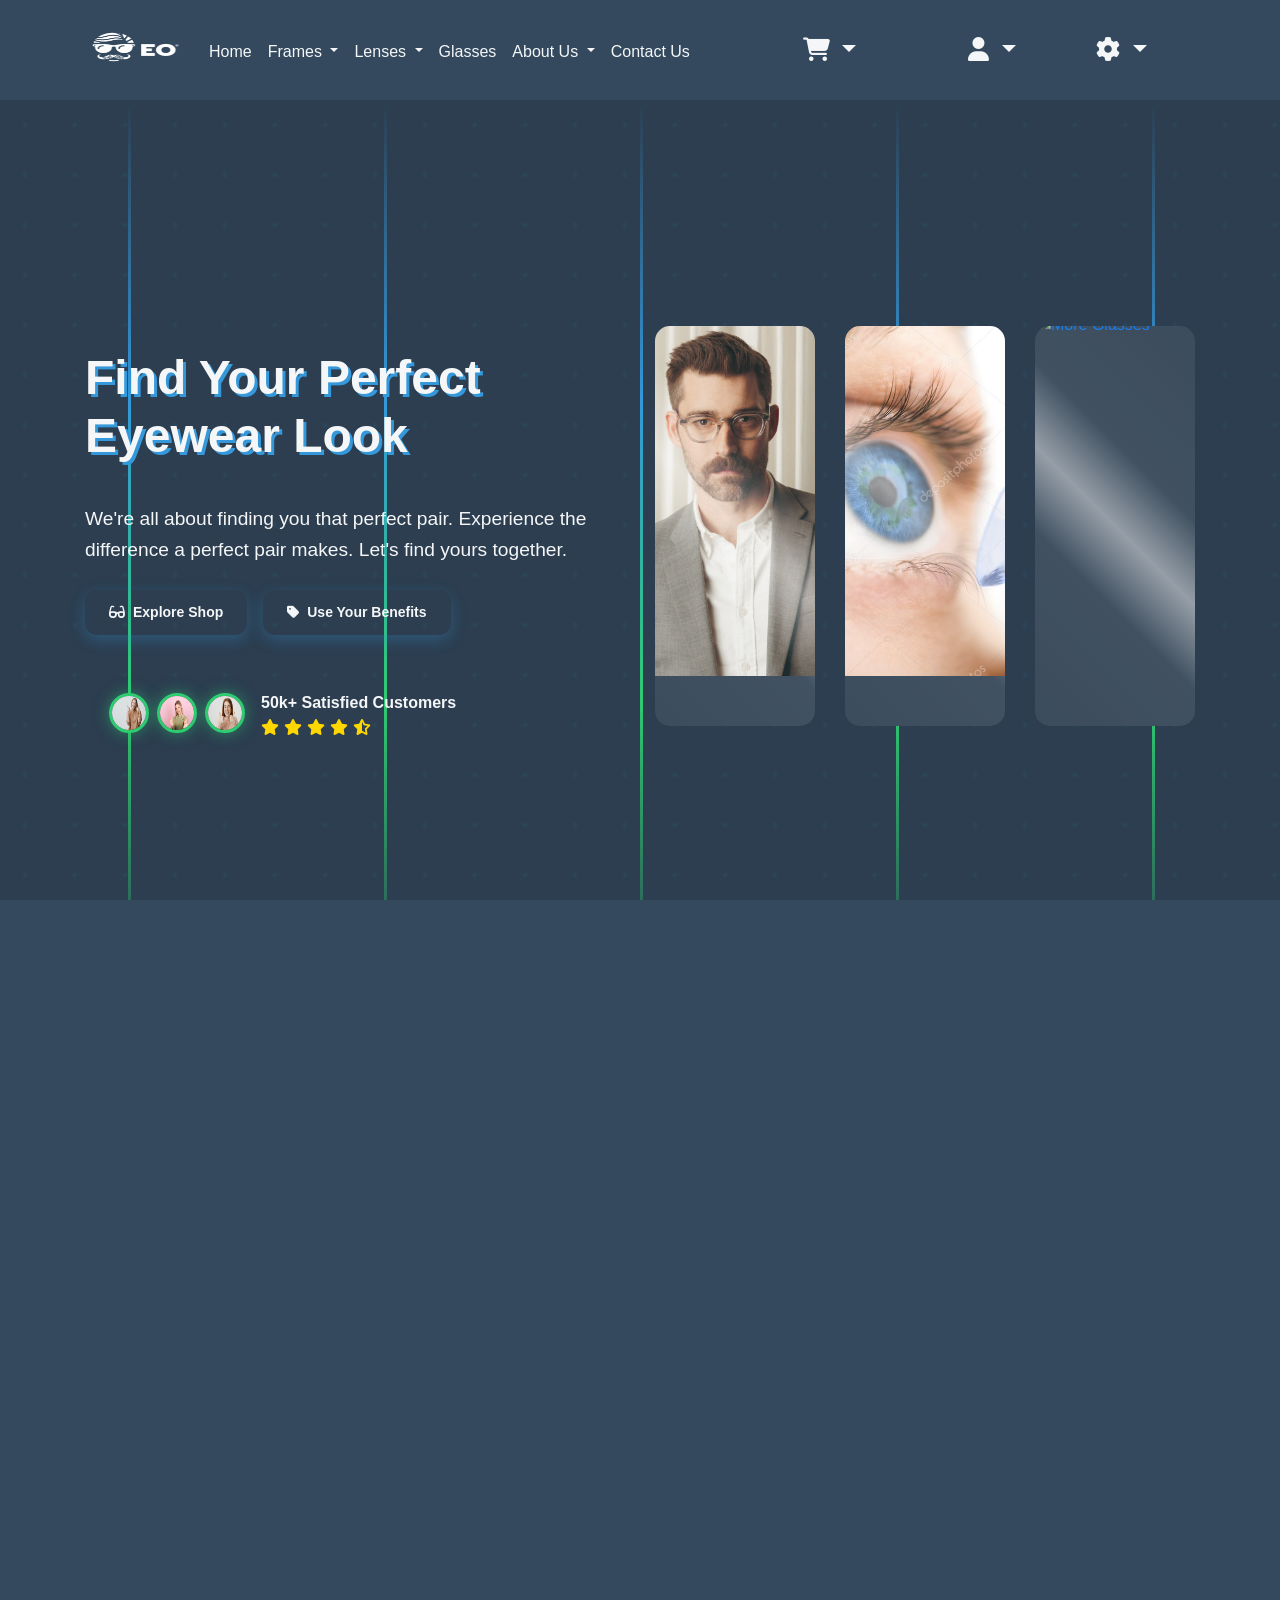
==== commit ad990d17: "Final" ====
--- a/index.html
+++ b/index.html
@@ -15,6 +15,7 @@
 
 <body>
     <div id="main">
+        <nav class="navbar navbar-expand-lg" id="hero">
             <div class="container">
                 <button class="navbar-toggler" type="button" data-bs-toggle="collapse"
                     data-bs-target="#navbarSupportedContent" aria-controls="navbarSupportedContent"
